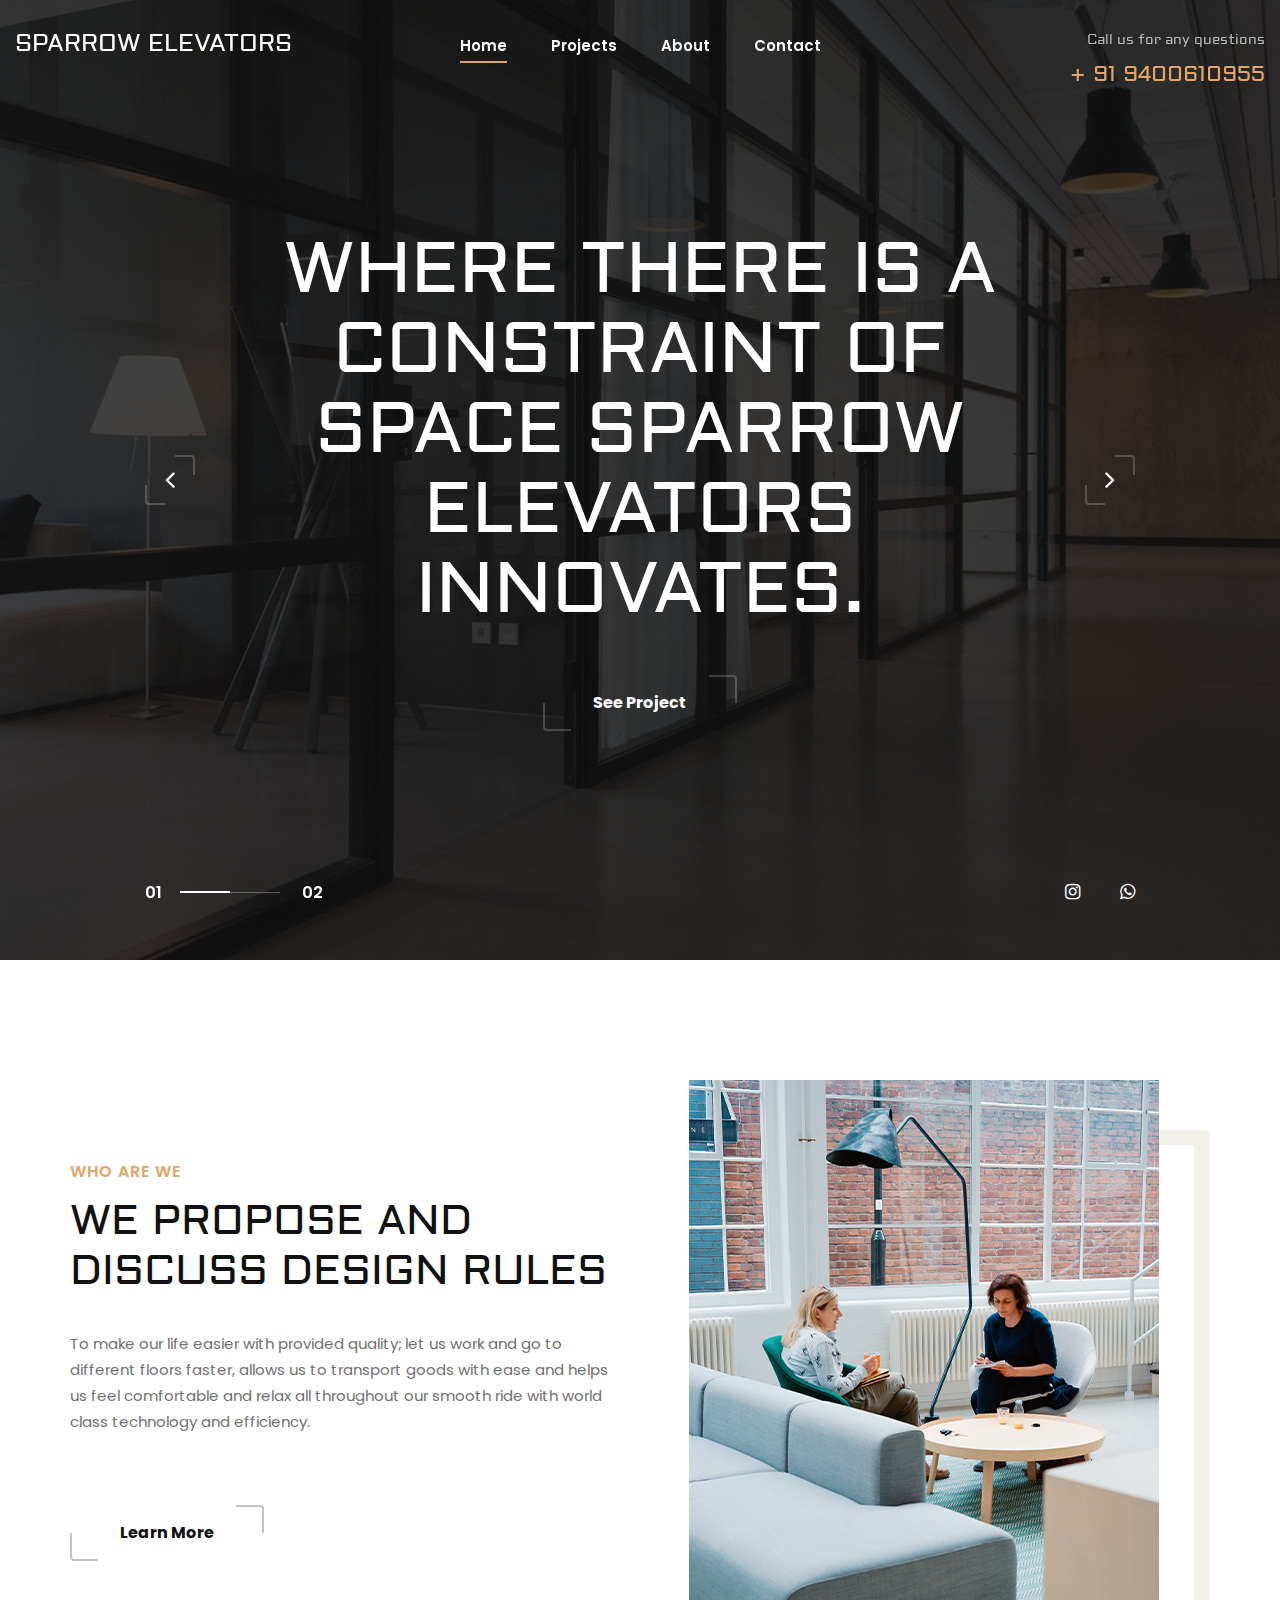
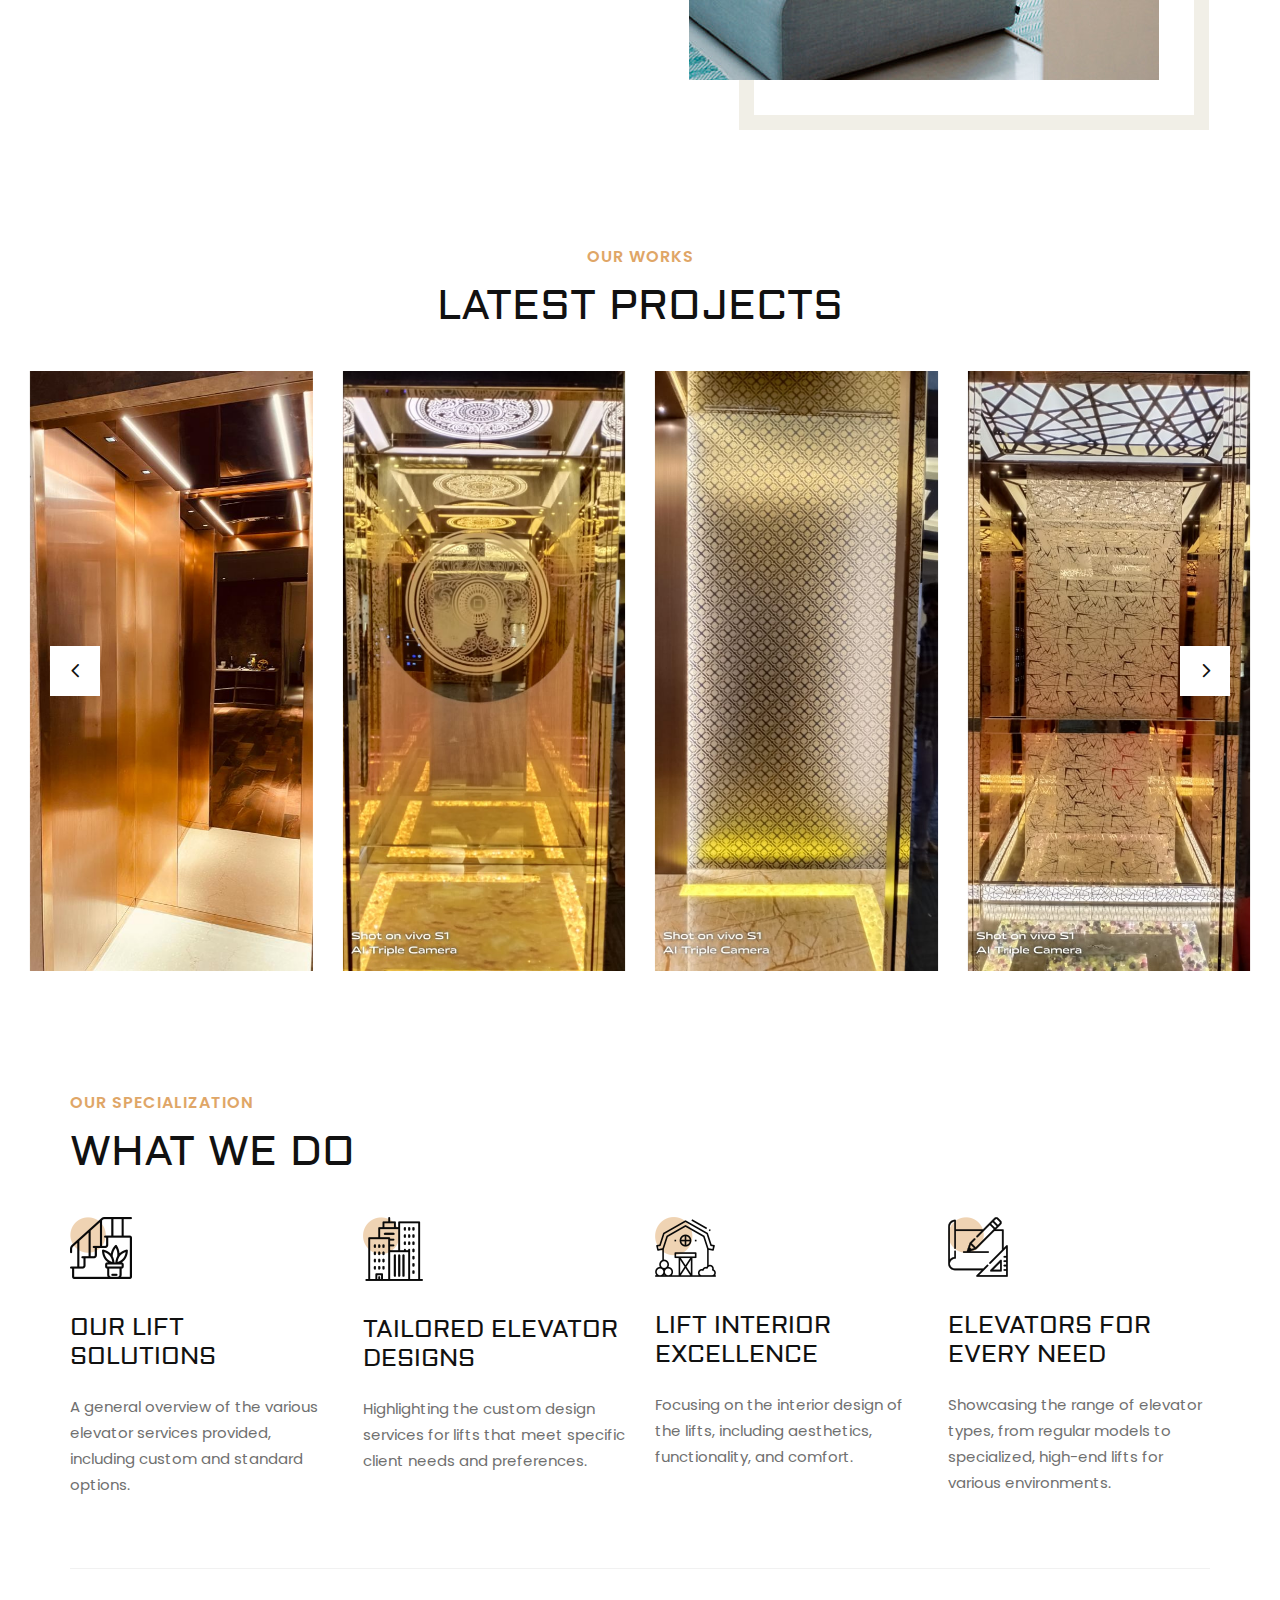
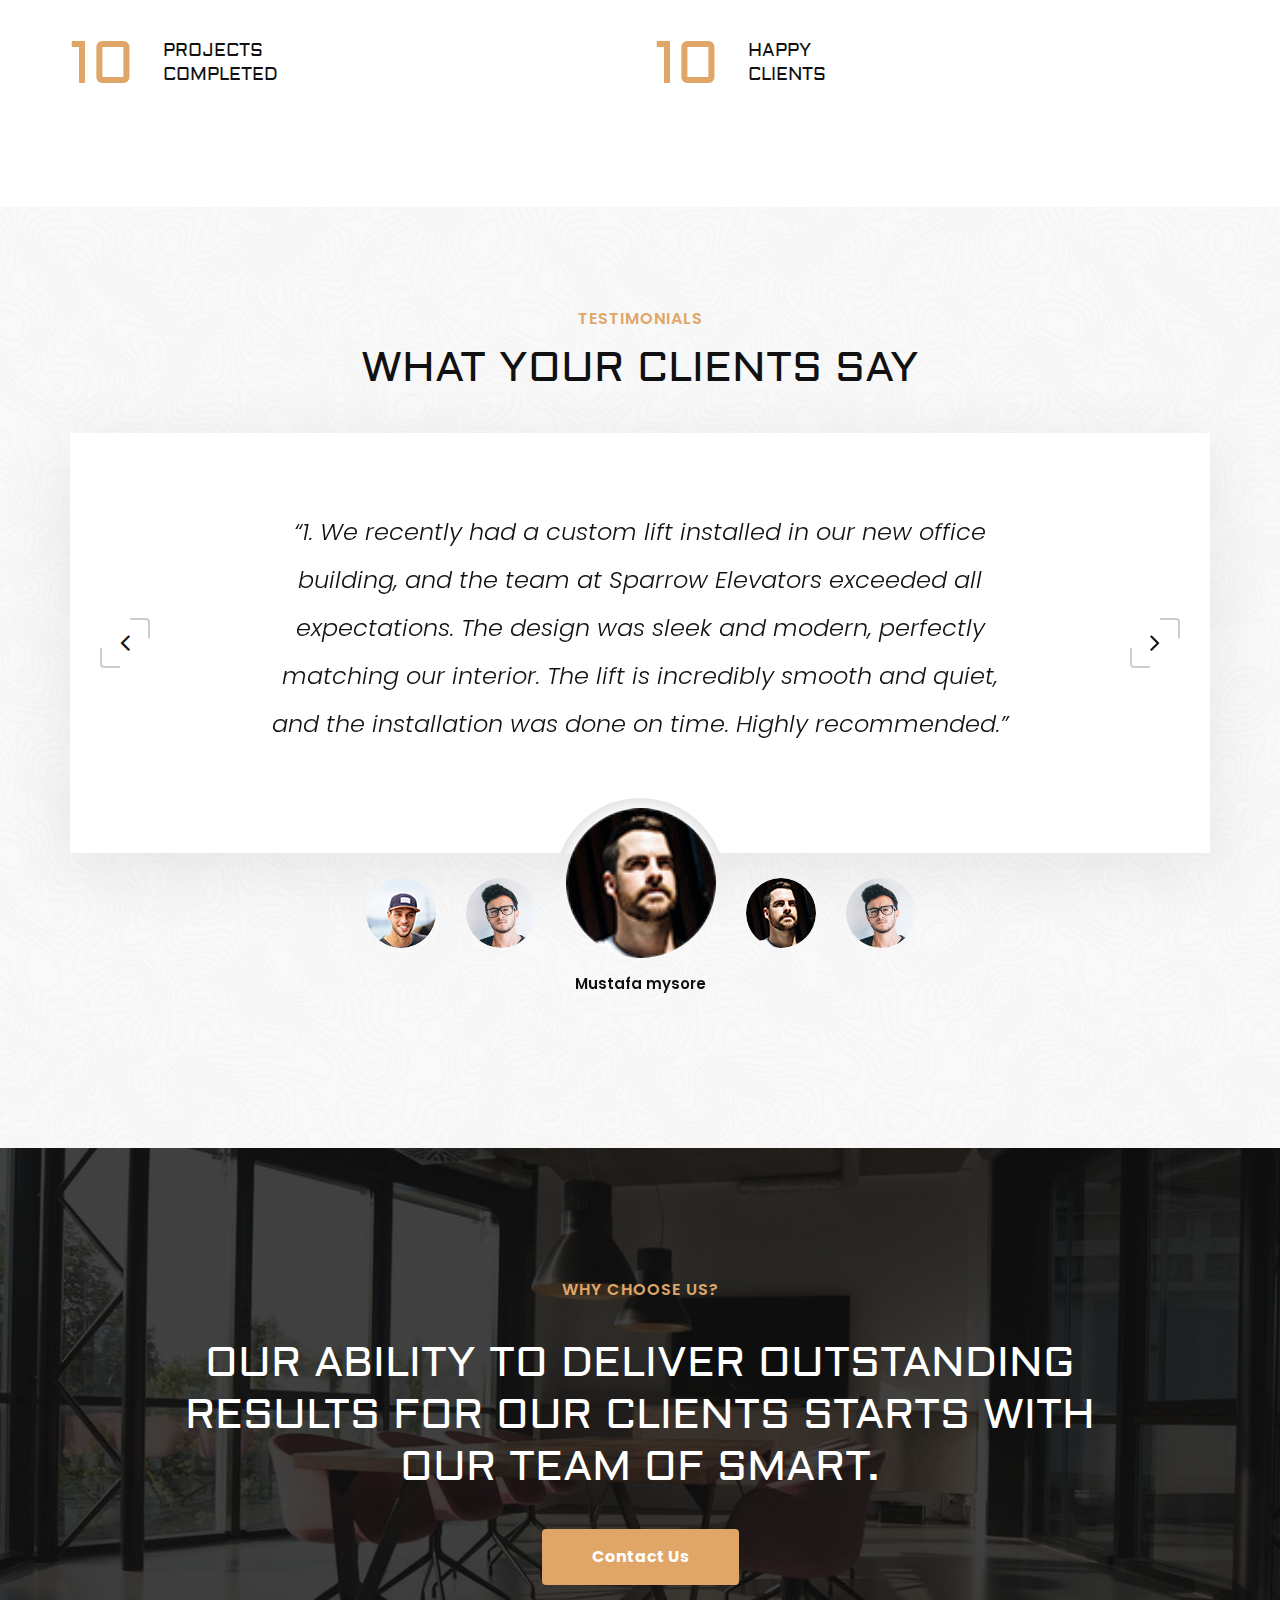
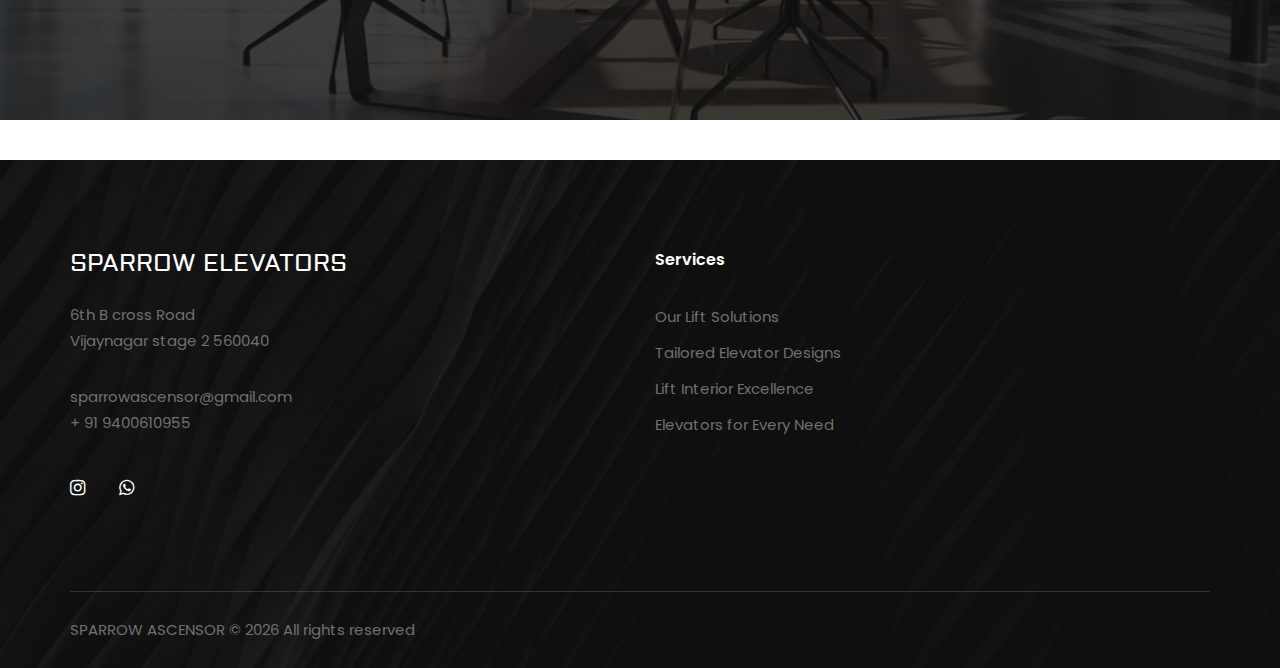
==== index.html @ 061b3847 "Final changes" ====
<!DOCTYPE html>
<html lang="zxx">

<head>
    <meta charset="UTF-8">
    <meta name="description" content="Interior Design">
    <meta name="keywords" content="Interior Design, Lift, customlifts, html">
    <meta name="viewport" content="width=device-width, initial-scale=1.0">
    <meta http-equiv="X-UA-Compatible" content="ie=edge">
    <title>SPARROW ELEVATORS</title>

    <!-- Google Font -->
    <link href="https://fonts.googleapis.com/css2?family=Poppins:wght@300;400;500;600;700;800;900&display=swap"
        rel="stylesheet">
    <link href="https://fonts.googleapis.com/css2?family=Aldrich&display=swap" rel="stylesheet">

    <!-- Css Styles -->
    <link rel="stylesheet" href="css/bootstrap.min.css" type="text/css">
    <link rel="stylesheet" href="css/font-awesome.min.css" type="text/css">
    <link rel="stylesheet" href="css/elegant-icons.css" type="text/css">
    <link rel="stylesheet" href="css/owl.carousel.min.css" type="text/css">
    <link rel="stylesheet" href="css/slicknav.min.css" type="text/css">
    <link rel="stylesheet" href="css/slick.css" type="text/css">
    <link rel="stylesheet" href="css/style.css" type="text/css">
</head>

<body>
    <!-- Page Preloder -->
    <div id="preloder">
        <div class="loader"></div>
    </div>

    <!-- Offcanvas Menu Begin -->
    <div class="offcanvas-menu-overlay"></div>
    <div class="offcanvas-menu-wrapper">
        <div class="offcanvas__logo">
            <a href="#"><img src="img/logo.png" alt=""></a>
        </div>
        <div id="mobile-menu-wrap"></div>
        <div class="offcanvas__widget">
            <span>Call us for any questions</span>
            <h4>+ 91 9400610955</h4>
        </div>
    </div>
    <!-- Offcanvas Menu End -->

    <!-- Header Section Begin -->
    <header class="header">
        <div class="container-fluid">
            <div class="row">
                <div class="col-lg-3">
                    <div class="header__logo">
                        <a href="./index.html">
                            <h4>SPARROW
                                ELEVATORS</h4>
                        </a>
                    </div>
                </div>
                <div class="col-lg-6">
                    <nav class="header__menu mobile-menu">
                        <ul>
                            <li class="active"><a href="./index.html">Home</a></li>
                            <li><a href="./projects.html">Projects</a></li>
                            <li><a href="./about.html">About</a></li>
                            <!-- <li><a href="#">Pages</a>
                                <ul class="dropdown">
                                    <li><a href="./Project-details.html">Project Details</a></li>
                                    <li><a href="./about.html">About</a></li>
                                    <li><a href="./services.html">Services</a></li>
                                    <li><a href="./blog-details.html">Blog Details</a></li>
                                </ul>
                            </li>
                            <li><a href="./blog.html">Blog</a></li> -->
                            <li><a href="./contact.html">Contact</a></li>
                        </ul>
                    </nav>
                </div>
                <div class="col-lg-3">
                    <div class="header__widget">
                        <span>Call us for any questions</span>
                        <h4>+ 91 9400610955</h4>
                    </div>
                </div>
            </div>
            <div class="canvas__open"><i class="fa fa-bars"></i></div>
        </div>
    </header>
    <!-- Header Section End -->

    <!-- Hero Section Begin -->
    <section class="hero">
        <div class="hero__slider owl-carousel">
            <div class="hero__items set-bg" data-setbg="img/hero/hero-1.jpg">
                <div class="hero__text">
                    <h2>Where there is a constraint of space sparrow elevators innovates.</h2>
                    <a href="./projects.html" class="primary-btn">See Project</a>
                    <!-- <a href="#" class="more_btn">Discover more</a> -->
                    <div class="hero__social">

                        <a href="https://www.instagram.com/sparrowelevators"><i class="fa fa-instagram"></i></a>
                        <a href="https://wa.me/9400610955"><i class="fa fa-whatsapp"></i></a>
                    </div>
                </div>
            </div>
            <div class="hero__items set-bg" data-setbg="img/hero/hero-1.jpg">
                <div class="hero__text">
                    <h2>Excellence is our benchmark, perfection is our goal.</h2>
                    <!-- <a href="#" class="primary-btn">See Project</a>
                    <a href="#" class="more_btn">Discover more</a> -->
                    <div class="hero__social">

                        <a href="https://www.instagram.com/sparrowelevators"><i class="fa fa-instagram"></i></a>
                        <a href="https://wa.me/9400610955"><i class="fa fa-whatsapp"></i></a>
                    </div>
                </div>
            </div>
        </div>
        <div class="slide-num" id="snh-1"></div>
        <div class="slider__progress"><span></span></div>
    </section>
    <!-- Hero Section End -->

    <!-- About Section Begin -->
    <section class="about spad">
        <div class="container">
            <div class="row">
                <div class="col-lg-6">
                    <div class="about__text">
                        <div class="section-title">
                            <span>who are we</span>
                            <h2>We propose and discuss design rules</h2>
                        </div>
                        <div class="about__para__text">
                            <p>To make our life easier with provided quality; let us work
                                and go to different floors faster, allows us to transport
                                goods with ease and helps us feel comfortable and relax
                                all throughout our smooth ride with world class
                                technology and efficiency.</p>
                            <!-- <p>Anisotropic elements that randomly sample. Quisque sit amet nisl ante. Fusce lacinia non
                                tellus id gravida. Cras neque dolor, volutpat et hendrerit et.</p> -->
                        </div>
                        <a href="./about.html" class="primary-btn normal-btn">Learn More</a>
                    </div>
                </div>
                <div class="col-lg-6">
                    <div class="about__pic">
                        <div class="about__pic__inner">
                            <img src="img/about-pic.jpg" alt="">
                        </div>
                    </div>
                </div>
            </div>
        </div>
    </section>
    <!-- About Section End -->

    <!-- Project Section Begin -->
    <section class="project">
        <div class="container-fluid">
            <div class="row">
                <div class="col-lg-12 text-center">
                    <div class="section-title">
                        <span>Our works</span>
                        <h2>Latest projects</h2>
                    </div>
                </div>
            </div>
            <div class="row">
                <div class="project__slider owl-carousel">
                    <div class="col-lg-3">
                        <div class="project__slider__item set-bg" data-setbg="img/project/project-1.jpeg">
                            <div class="project__slider__item__hover">
                                <span>interiors</span>
                                <h5>Lower River Street Astoria</h5>
                            </div>
                        </div>
                    </div>
                    <div class="col-lg-3">
                        <div class="project__slider__item set-bg" data-setbg="img/project/project-2.jpeg">
                            <div class="project__slider__item__hover">
                                <span>interiors</span>
                                <h5>Lower River Street Astoria</h5>
                            </div>
                        </div>
                    </div>
                    <div class="col-lg-3">
                        <div class="project__slider__item set-bg" data-setbg="img/project/project-3.jpeg">
                            <div class="project__slider__item__hover">
                                <span>interiors</span>
                                <h5>Lower River Street Astoria</h5>
                            </div>
                        </div>
                    </div>
                    <div class="col-lg-3">
                        <div class="project__slider__item set-bg" data-setbg="img/project/project-4.jpeg">
                            <div class="project__slider__item__hover">
                                <span>interiors</span>
                                <h5>Lower River Street Astoria</h5>
                            </div>
                        </div>
                    </div>
                    <div class="col-lg-3">
                        <div class="project__slider__item set-bg" data-setbg="img/project/project-5.jpeg">
                            <div class="project__slider__item__hover">
                                <span>interiors</span>
                                <h5>Lower River Street Astoria</h5>
                            </div>
                        </div>
                    </div>
                </div>
            </div>
        </div>
    </section>
    <!-- Project Section End -->

    <!-- Services Section Begin -->
    <section class="services spad">
        <div class="container">
            <div class="row">
                <div class="col-lg-12">
                    <div class="section-title">
                        <span>Our specialization</span>
                        <h2>What we do</h2>
                    </div>
                </div>
            </div>
            <div class="row">
                <div class="col-lg-3 col-md-6 col-sm-6">
                    <div class="services__item">
                        <img src="img/services/services-1.png" alt="">
                        <h4>Our Lift Solutions</h4>
                        <p>A general overview of the various elevator services provided, including custom and standard
                            options.</p>
                    </div>
                </div>
                <div class="col-lg-3 col-md-6 col-sm-6">
                    <div class="services__item">
                        <img src="img/services/services-2.png" alt="">
                        <h4>Tailored Elevator Designs</h4>
                        <p>Highlighting the custom design services for lifts that meet specific client needs and
                            preferences.</p>
                    </div>
                </div>
                <div class="col-lg-3 col-md-6 col-sm-6">
                    <div class="services__item">
                        <img src="img/services/services-3.png" alt="">
                        <h4>Lift Interior Excellence</h4>
                        <p>Focusing on the interior design of the lifts, including aesthetics, functionality, and
                            comfort.</p>
                    </div>
                </div>
                <div class="col-lg-3 col-md-6 col-sm-6">
                    <div class="services__item">
                        <img src="img/services/services-4.png" alt="">
                        <h4>Elevators for Every Need</h4>
                        <p>Showcasing the range of elevator types, from regular models to specialized, high-end lifts
                            for various environments.</p>
                    </div>
                </div>
            </div>
            <div class="counter__content">
                <div class="row">
                    <div class="col-lg-6 col-md-6 col-sm-6">
                        <div class="counter__item">
                            <div class="counter__item__number">
                                <h2 class="count">84</h2>
                            </div>
                            <div class="counter__item__text">
                                <h5>Projects<br /> Completed</h5>
                            </div>
                        </div>
                    </div>
                    <div class="col-lg-6 col-md-6 col-sm-6">
                        <div class="counter__item">
                            <div class="counter__item__number">
                                <h2 class="count">84</h2>
                            </div>
                            <div class="counter__item__text">
                                <h5>Happy<br /> Clients</h5>
                            </div>
                        </div>
                    </div>
                </div>
            </div>
        </div>
    </section>
    <!-- Services Section End -->

    <!-- Testimonial Section Begin -->
    <section class="testimonial spad set-bg" data-setbg="img/testimonial/testimonial-bg.jpg">
        <div class="container">
            <div class="row">
                <div class="col-lg-12 text-center">
                    <div class="section-title">
                        <span>Testimonials</span>
                        <h2>What your clients say</h2>
                    </div>
                </div>
            </div>
            <div class="row">
                <div class="col-lg-12">
                    <div class="testimonial__carousel">
                        <div class="testimonial__item">
                            <div class="row d-flex justify-content-center">
                                <div class="col-xl-9 col-lg-10">
                                    <p>“1. We recently had a custom lift installed in our new office building, and the
                                        team at Sparrow Elevators exceeded all expectations. The design was sleek and
                                        modern, perfectly matching our interior. The lift is incredibly smooth and
                                        quiet, and the installation was done on time. Highly recommended.”</p>
                                </div>
                            </div>
                        </div>
                        <div class="testimonial__item">
                            <div class="row d-flex justify-content-center">
                                <div class="col-xl-9 col-lg-10">
                                    <p>“2. They provided us with an outstanding lift system for our high-rise
                                        residential building. Not only is it efficient, but the interior design of the
                                        lift is luxurious, with high-quality finishes that really stand out. It’s a
                                        pleasure to use it every day!.”</p>
                                </div>
                            </div>
                        </div>
                        <div class="testimonial__item">
                            <div class="row d-flex justify-content-center">
                                <div class="col-xl-9 col-lg-10">
                                    <p>“3. Our office was in need of a reliable elevator that could handle high traffic
                                        without compromising on design. The lift they provided us is exactly what we
                                        were looking for—efficient, space-saving, and stylish. It fits seamlessly into
                                        our building’s modern aesthetic.”</p>
                                </div>
                            </div>
                        </div>
                        <div class="testimonial__item">
                            <div class="row d-flex justify-content-center">
                                <div class="col-xl-9 col-lg-10">
                                    <p>“4. The custom lift we installed in our boutique hotel has been a game changer.
                                        It adds a touch of elegance to the interior, and our guests love the smooth
                                        ride. The design team listened to our needs and delivered a product that
                                        complements the luxury experience we want to offer.”</p>
                                </div>
                            </div>
                        </div>
                        <div class="testimonial__item">
                            <div class="row d-flex justify-content-center">
                                <div class="col-lg-9">
                                    <p>“5. We needed an elevator solution for our aging building that would be both
                                        practical and stylish. The lift installed by [Company Name] has exceeded our
                                        expectations. It operates flawlessly and has added a fresh, modern touch to the
                                        building’s interior. Excellent work!.”</p>
                                </div>
                            </div>
                        </div>
                    </div>
                </div>
            </div>
            <div class="row d-flex justify-content-center">
                <div class="col-xl-6 col-lg-8 col-md-7 col-sm-10 ">
                    <div class="testimonial__client">
                        <div class="testimonial__client__item add">
                            <div class="testimonial__client__pic">
                                <img src="img/testimonial/ta-1.png" alt="">
                            </div>
                            <div class="testimonial__client__text">
                                <h5>Mustafa mysore</h5>
                            </div>
                        </div>
                        <div class="testimonial__client__item">
                            <div class="testimonial__client__pic">
                                <img src="img/testimonial/ta-1.png" alt="">
                            </div>
                            <div class="testimonial__client__text">
                                <h5>Vishwanathan nair thanisandra</h5>
                                <!-- <span>CEO Woolley</span> -->
                            </div>
                        </div>
                        <div class="testimonial__client__item">
                            <div class="testimonial__client__pic">
                                <img src="img/testimonial/ta-3.png" alt="">
                            </div>
                            <div class="testimonial__client__text">
                                <h5>Mr. Das sadahalli</h5>
                                <!-- <span>CEO Woolley</span> -->
                            </div>
                        </div>
                        <div class="testimonial__client__item">
                            <div class="testimonial__client__pic">
                                <img src="img/testimonial/ta-4.png" alt="">
                            </div>
                            <div class="testimonial__client__text">
                                <h5>Mr. Venugopal mahadevpura</h5>
                                <!-- <span>CEO Woolley</span> -->
                            </div>
                        </div>
                        <div class="testimonial__client__item">
                            <div class="testimonial__client__pic">
                                <img src="img/testimonial/ta-3.png" alt="">
                            </div>
                            <div class="testimonial__client__text">
                                <h5>Mr. Irfan frazer town</h5>
                                <!-- <span>CEO Woolley</span> -->
                            </div>
                        </div>
                    </div>
                </div>
            </div>
        </div>
    </section>
    <!-- Testimonial Section End -->

    <!-- Team Section Begin -->
    <!-- <section class="team spad">
        <div class="container">
            <div class="row">
                <div class="col-lg-9 col-md-8 col-sm-6">
                    <div class="section-title">
                        <span>Our Team</span>
                        <h2>Meet our team</h2>
                    </div>
                </div>
                <div class="col-lg-3 col-md-4 col-sm-6">
                    <div class="team__btn">
                        <a href="#" class="primary-btn normal-btn">View All</a>
                    </div>
                </div>
            </div>
            <div class="row">
                <div class="col-lg-4 col-md-6">
                    <div class="team__item set-bg" data-setbg="img/team/team-1.jpg">
                        <div class="team__text">
                            <div class="team__title">
                                <h5>Dolores Webster</h5>
                                <span>CEO & Founder</span>
                            </div>
                            <p>Vestibulum dapibus odio quam, sit amet hendrerit dui ultricies consectetur. Ut viverra
                                porta leo, non tincidunt mauris condimentum eget. Vivamus non turpis elit. Aenean
                                ultricies nisl sit amet.</p>
                            <div class="team__social">
                                <a href="#"><i class="fa fa-facebook"></i></a>
                                <a href="#"><i class="fa fa-twitter"></i></a>
                                <a href="#"><i class="fa fa-instagram"></i></a>
                            </div>
                        </div>
                    </div>
                </div>
                <div class="col-lg-4 col-md-6">
                    <div class="team__item set-bg" data-setbg="img/team/team-2.jpg">
                        <div class="team__text">
                            <div class="team__title">
                                <h5>Dana Vaughn</h5>
                                <span>Architect</span>
                            </div>
                            <p>Vestibulum dapibus odio quam, sit amet hendrerit dui ultricies consectetur. Ut viverra
                                porta leo, non tincidunt mauris condimentum eget. Vivamus non turpis elit. Aenean
                                ultricies nisl sit amet.</p>
                            <div class="team__social">
                                <a href="#"><i class="fa fa-facebook"></i></a>
                                <a href="#"><i class="fa fa-twitter"></i></a>
                                <a href="#"><i class="fa fa-instagram"></i></a>
                            </div>
                        </div>
                    </div>
                </div>
                <div class="col-lg-4 col-md-6">
                    <div class="team__item set-bg" data-setbg="img/team/team-3.jpg">
                        <div class="team__text">
                            <div class="team__title">
                                <h5>Jonathan Mcdaniel</h5>
                                <span>Architect</span>
                            </div>
                            <p>Vestibulum dapibus odio quam, sit amet hendrerit dui ultricies consectetur. Ut viverra
                                porta leo, non tincidunt mauris condimentum eget. Vivamus non turpis elit. Aenean
                                ultricies nisl sit amet.</p>
                            <div class="team__social">
                                <a href="#"><i class="fa fa-facebook"></i></a>
                                <a href="#"><i class="fa fa-twitter"></i></a>
                                <a href="#"><i class="fa fa-instagram"></i></a>
                            </div>
                        </div>
                    </div>
                </div>
            </div>
        </div>
    </section> -->
    <!-- Team Section End -->

    <!-- Call To Action Section Begin -->
    <section class="callto spad set-bg" data-setbg="img/call-bg.jpg" style="margin-bottom: 40px;">
        <div class="container">
            <div class="row d-flex justify-content-center">
                <div class="col-lg-10 text-center">
                    <div class="callto__text">
                        <span>Why choose us?</span>
                        <h2>Our Ability To Deliver Outstanding Results For Our Clients Starts With Our Team Of Smart.
                        </h2>
                        <a href="#" class="primary-btn">Contact Us</a>
                    </div>
                </div>
            </div>
        </div>
    </section>
    <!-- Call To Action Section End -->

    <!-- Footer Section Begin -->
    <footer class="footer set-bg" data-setbg="img/footer-bg.jpg">
        <div class="container">

            <div class="row">
                <div class="col-lg-6 col-md-6 col-sm-6">
                    <div class="footer__about">
                        <div class="footer__logo">
                            <h4>SPARROW
                                ELEVATORS</h4>
                        </div>
                        <p>6th B cross Road<br />Vijaynagar stage 2 560040</p>
                        <ul>
                            <li>sparrowascensor@gmail.com</li>
                            <li>+ 91 9400610955</li>
                        </ul>
                        <div class="footer__social">
                            <a href="https://www.instagram.com/sparrowelevators"><i class="fa fa-instagram"></i></a>
                            <a href="https://wa.me/9400610955"><i class="fa fa-whatsapp"></i></a>
                        </div>
                    </div>
                </div>
                <div class="col-lg-6 col-md-6 col-sm-6">
                    <div class="footer__widget">
                        <h6>Services</h6>
                        <ul>
                            <li><a>Our Lift Solutions</a></li>
                            <li><a>Tailored Elevator Designs</a></li>
                            <li><a>Lift Interior Excellence</a></li>
                            <li><a>Elevators for Every Need</a></li>
                        </ul>
                    </div>
                </div>
            </div>
            <div class="copyright">
                <div class="row">
                    <div class="col-lg-8 col-md-7">
                        <div class="copyright__text">
                            <p>SPARROW
                                ASCENSOR ©
                                <script>
                                    document.write(new Date().getFullYear());
                                </script> All rights reserved</a>
                            </p>
                        </div>
                    </div>
                    <!-- <div class="col-lg-4 col-md-5">
                        <div class="copyright__widget">
                            <a href="#">Terms of use</a>
                            <a href="#">Privacy Policy</a>
                        </div>
                    </div> -->
                </div>
            </div>
        </div>
    </footer>
    <!-- Footer Section End -->

    <!-- Js Plugins -->
    <script src="js/jquery-3.3.1.min.js"></script>
    <script src="js/bootstrap.min.js"></script>
    <script src="js/jquery.slicknav.js"></script>
    <script src="js/owl.carousel.min.js"></script>
    <script src="js/slick.min.js"></script>
    <script src="js/main.js"></script>
</body>

</html>
---- css/elegant-icons.css ----
@font-face {
	font-family: 'ElegantIcons';
	src:url('../fonts/ElegantIcons.eot');
	src:url('../fonts/ElegantIcons.eot?#iefix') format('embedded-opentype'),
		url('../fonts/ElegantIcons.woff') format('woff'),
		url('../fonts/ElegantIcons.ttf') format('truetype'),
		url('../fonts/ElegantIcons.svg#ElegantIcons') format('svg');
	font-weight: normal;
	font-style: normal;
}

/* Use the following CSS code if you want to use data attributes for inserting your icons */
[data-icon]:before {
	font-family: 'ElegantIcons';
	content: attr(data-icon);
	speak: none;
	font-weight: normal;
	font-variant: normal;
	text-transform: none;
	line-height: 1;
	-webkit-font-smoothing: antialiased;
	-moz-osx-font-smoothing: grayscale;
}

/* Use the following CSS code if you want to have a class per icon */
/*
Instead of a list of all class selectors,
you can use the generic selector below, but it's slower:
[class*="your-class-prefix"] {
*/
.arrow_up, .arrow_down, .arrow_left, .arrow_right, .arrow_left-up, .arrow_right-up, .arrow_right-down, .arrow_left-down, .arrow-up-down, .arrow_up-down_alt, .arrow_left-right_alt, .arrow_left-right, .arrow_expand_alt2, .arrow_expand_alt, .arrow_condense, .arrow_expand, .arrow_move, .arrow_carrot-up, .arrow_carrot-down, .arrow_carrot-left, .arrow_carrot-right, .arrow_carrot-2up, .arrow_carrot-2down, .arrow_carrot-2left, .arrow_carrot-2right, .arrow_carrot-up_alt2, .arrow_carrot-down_alt2, .arrow_carrot-left_alt2, .arrow_carrot-right_alt2, .arrow_carrot-2up_alt2, .arrow_carrot-2down_alt2, .arrow_carrot-2left_alt2, .arrow_carrot-2right_alt2, .arrow_triangle-up, .arrow_triangle-down, .arrow_triangle-left, .arrow_triangle-right, .arrow_triangle-up_alt2, .arrow_triangle-down_alt2, .arrow_triangle-left_alt2, .arrow_triangle-right_alt2, .arrow_back, .icon_minus-06, .icon_plus, .icon_close, .icon_check, .icon_minus_alt2, .icon_plus_alt2, .icon_close_alt2, .icon_check_alt2, .icon_zoom-out_alt, .icon_zoom-in_alt, .icon_search, .icon_box-empty, .icon_box-selected, .icon_minus-box, .icon_plus-box, .icon_box-checked, .icon_circle-empty, .icon_circle-slelected, .icon_stop_alt2, .icon_stop, .icon_pause_alt2, .icon_pause, .icon_menu, .icon_menu-square_alt2, .icon_menu-circle_alt2, .icon_ul, .icon_ol, .icon_adjust-horiz, .icon_adjust-vert, .icon_document_alt, .icon_documents_alt, .icon_pencil, .icon_pencil-edit_alt, .icon_pencil-edit, .icon_folder-alt, .icon_folder-open_alt, .icon_folder-add_alt, .icon_info_alt, .icon_error-oct_alt, .icon_error-circle_alt, .icon_error-triangle_alt, .icon_question_alt2, .icon_question, .icon_comment_alt, .icon_chat_alt, .icon_vol-mute_alt, .icon_volume-low_alt, .icon_volume-high_alt, .icon_quotations, .icon_quotations_alt2, .icon_clock_alt, .icon_lock_alt, .icon_lock-open_alt, .icon_key_alt, .icon_cloud_alt, .icon_cloud-upload_alt, .icon_cloud-download_alt, .icon_image, .icon_images, .icon_lightbulb_alt, .icon_gift_alt, .icon_house_alt, .icon_genius, .icon_mobile, .icon_tablet, .icon_laptop, .icon_desktop, .icon_camera_alt, .icon_mail_alt, .icon_cone_alt, .icon_ribbon_alt, .icon_bag_alt, .icon_creditcard, .icon_cart_alt, .icon_paperclip, .icon_tag_alt, .icon_tags_alt, .icon_trash_alt, .icon_cursor_alt, .icon_mic_alt, .icon_compass_alt, .icon_pin_alt, .icon_pushpin_alt, .icon_map_alt, .icon_drawer_alt, .icon_toolbox_alt, .icon_book_alt, .icon_calendar, .icon_film, .icon_table, .icon_contacts_alt, .icon_headphones, .icon_lifesaver, .icon_piechart, .icon_refresh, .icon_link_alt, .icon_link, .icon_loading, .icon_blocked, .icon_archive_alt, .icon_heart_alt, .icon_star_alt, .icon_star-half_alt, .icon_star, .icon_star-half, .icon_tools, .icon_tool, .icon_cog, .icon_cogs, .arrow_up_alt, .arrow_down_alt, .arrow_left_alt, .arrow_right_alt, .arrow_left-up_alt, .arrow_right-up_alt, .arrow_right-down_alt, .arrow_left-down_alt, .arrow_condense_alt, .arrow_expand_alt3, .arrow_carrot_up_alt, .arrow_carrot-down_alt, .arrow_carrot-left_alt, .arrow_carrot-right_alt, .arrow_carrot-2up_alt, .arrow_carrot-2dwnn_alt, .arrow_carrot-2left_alt, .arrow_carrot-2right_alt, .arrow_triangle-up_alt, .arrow_triangle-down_alt, .arrow_triangle-left_alt, .arrow_triangle-right_alt, .icon_minus_alt, .icon_plus_alt, .icon_close_alt, .icon_check_alt, .icon_zoom-out, .icon_zoom-in, .icon_stop_alt, .icon_menu-square_alt, .icon_menu-circle_alt, .icon_document, .icon_documents, .icon_pencil_alt, .icon_folder, .icon_folder-open, .icon_folder-add, .icon_folder_upload, .icon_folder_download, .icon_info, .icon_error-circle, .icon_error-oct, .icon_error-triangle, .icon_question_alt, .icon_comment, .icon_chat, .icon_vol-mute, .icon_volume-low, .icon_volume-high, .icon_quotations_alt, .icon_clock, .icon_lock, .icon_lock-open, .icon_key, .icon_cloud, .icon_cloud-upload, .icon_cloud-download, .icon_lightbulb, .icon_gift, .icon_house, .icon_camera, .icon_mail, .icon_cone, .icon_ribbon, .icon_bag, .icon_cart, .icon_tag, .icon_tags, .icon_trash, .icon_cursor, .icon_mic, .icon_compass, .icon_pin, .icon_pushpin, .icon_map, .icon_drawer, .icon_toolbox, .icon_book, .icon_contacts, .icon_archive, .icon_heart, .icon_profile, .icon_group, .icon_grid-2x2, .icon_grid-3x3, .icon_music, .icon_pause_alt, .icon_phone, .icon_upload, .icon_download, .social_facebook, .social_twitter, .social_pinterest, .social_googleplus, .social_tumblr, .social_tumbleupon, .social_wordpress, .social_instagram, .social_dribbble, .social_vimeo, .social_linkedin, .social_rss, .social_deviantart, .social_share, .social_myspace, .social_skype, .social_youtube, .social_picassa, .social_googledrive, .social_flickr, .social_blogger, .social_spotify, .social_delicious, .social_facebook_circle, .social_twitter_circle, .social_pinterest_circle, .social_googleplus_circle, .social_tumblr_circle, .social_stumbleupon_circle, .social_wordpress_circle, .social_instagram_circle, .social_dribbble_circle, .social_vimeo_circle, .social_linkedin_circle, .social_rss_circle, .social_deviantart_circle, .social_share_circle, .social_myspace_circle, .social_skype_circle, .social_youtube_circle, .social_picassa_circle, .social_googledrive_alt2, .social_flickr_circle, .social_blogger_circle, .social_spotify_circle, .social_delicious_circle, .social_facebook_square, .social_twitter_square, .social_pinterest_square, .social_googleplus_square, .social_tumblr_square, .social_stumbleupon_square, .social_wordpress_square, .social_instagram_square, .social_dribbble_square, .social_vimeo_square, .social_linkedin_square, .social_rss_square, .social_deviantart_square, .social_share_square, .social_myspace_square, .social_skype_square, .social_youtube_square, .social_picassa_square, .social_googledrive_square, .social_flickr_square, .social_blogger_square, .social_spotify_square, .social_delicious_square, .icon_printer, .icon_calulator, .icon_building, .icon_floppy, .icon_drive, .icon_search-2, .icon_id, .icon_id-2, .icon_puzzle, .icon_like, .icon_dislike, .icon_mug, .icon_currency, .icon_wallet, .icon_pens, .icon_easel, .icon_flowchart, .icon_datareport, .icon_briefcase, .icon_shield, .icon_percent, .icon_globe, .icon_globe-2, .icon_target, .icon_hourglass, .icon_balance, .icon_rook, .icon_printer-alt, .icon_calculator_alt, .icon_building_alt, .icon_floppy_alt, .icon_drive_alt, .icon_search_alt, .icon_id_alt, .icon_id-2_alt, .icon_puzzle_alt, .icon_like_alt, .icon_dislike_alt, .icon_mug_alt, .icon_currency_alt, .icon_wallet_alt, .icon_pens_alt, .icon_easel_alt, .icon_flowchart_alt, .icon_datareport_alt, .icon_briefcase_alt, .icon_shield_alt, .icon_percent_alt, .icon_globe_alt, .icon_clipboard {
	font-family: 'ElegantIcons';
	speak: none;
	font-style: normal;
	font-weight: normal;
	font-variant: normal;
	text-transform: none;
	line-height: 1;
	-webkit-font-smoothing: antialiased;
}
.arrow_up:before {
	content: "\21";
}
.arrow_down:before {
	content: "\22";
}
.arrow_left:before {
	content: "\23";
}
.arrow_right:before {
	content: "\24";
}
.arrow_left-up:before {
	content: "\25";
}
.arrow_right-up:before {
	content: "\26";
}
.arrow_right-down:before {
	content: "\27";
}
.arrow_left-down:before {
	content: "\28";
}
.arrow-up-down:before {
	content: "\29";
}
.arrow_up-down_alt:before {
	content: "\2a";
}
.arrow_left-right_alt:before {
	content: "\2b";
}
.arrow_left-right:before {
	content: "\2c";
}
.arrow_expand_alt2:before {
	content: "\2d";
}
.arrow_expand_alt:before {
	content: "\2e";
}
.arrow_condense:before {
	content: "\2f";
}
.arrow_expand:before {
	content: "\30";
}
.arrow_move:before {
	content: "\31";
}
.arrow_carrot-up:before {
	content: "\32";
}
.arrow_carrot-down:before {
	content: "\33";
}
.arrow_carrot-left:before {
	content: "\34";
}
.arrow_carrot-right:before {
	content: "\35";
}
.arrow_carrot-2up:before {
	content: "\36";
}
.arrow_carrot-2down:before {
	content: "\37";
}
.arrow_carrot-2left:before {
	content: "\38";
}
.arrow_carrot-2right:before {
	content: "\39";
}
.arrow_carrot-up_alt2:before {
	content: "\3a";
}
.arrow_carrot-down_alt2:before {
	content: "\3b";
}
.arrow_carrot-left_alt2:before {
	content: "\3c";
}
.arrow_carrot-right_alt2:before {
	content: "\3d";
}
.arrow_carrot-2up_alt2:before {
	content: "\3e";
}
.arrow_carrot-2down_alt2:before {
	content: "\3f";
}
.arrow_carrot-2left_alt2:before {
	content: "\40";
}
.arrow_carrot-2right_alt2:before {
	content: "\41";
}
.arrow_triangle-up:before {
	content: "\42";
}
.arrow_triangle-down:before {
	content: "\43";
}
.arrow_triangle-left:before {
	content: "\44";
}
.arrow_triangle-right:before {
	content: "\45";
}
.arrow_triangle-up_alt2:before {
	content: "\46";
}
.arrow_triangle-down_alt2:before {
	content: "\47";
}
.arrow_triangle-left_alt2:before {
	content: "\48";
}
.arrow_triangle-right_alt2:before {
	content: "\49";
}
.arrow_back:before {
	content: "\4a";
}
.icon_minus-06:before {
	content: "\4b";
}
.icon_plus:before {
	content: "\4c";
}
.icon_close:before {
	content: "\4d";
}
.icon_check:before {
	content: "\4e";
}
.icon_minus_alt2:before {
	content: "\4f";
}
.icon_plus_alt2:before {
	content: "\50";
}
.icon_close_alt2:before {
	content: "\51";
}
.icon_check_alt2:before {
	content: "\52";
}
.icon_zoom-out_alt:before {
	content: "\53";
}
.icon_zoom-in_alt:before {
	content: "\54";
}
.icon_search:before {
	content: "\55";
}
.icon_box-empty:before {
	content: "\56";
}
.icon_box-selected:before {
	content: "\57";
}
.icon_minus-box:before {
	content: "\58";
}
.icon_plus-box:before {
	content: "\59";
}
.icon_box-checked:before {
	content: "\5a";
}
.icon_circle-empty:before {
	content: "\5b";
}
.icon_circle-slelected:before {
	content: "\5c";
}
.icon_stop_alt2:before {
	content: "\5d";
}
.icon_stop:before {
	content: "\5e";
}
.icon_pause_alt2:before {
	content: "\5f";
}
.icon_pause:before {
	content: "\60";
}
.icon_menu:before {
	content: "\61";
}
.icon_menu-square_alt2:before {
	content: "\62";
}
.icon_menu-circle_alt2:before {
	content: "\63";
}
.icon_ul:before {
	content: "\64";
}
.icon_ol:before {
	content: "\65";
}
.icon_adjust-horiz:before {
	content: "\66";
}
.icon_adjust-vert:before {
	content: "\67";
}
.icon_document_alt:before {
	content: "\68";
}
.icon_documents_alt:before {
	content: "\69";
}
.icon_pencil:before {
	content: "\6a";
}
.icon_pencil-edit_alt:before {
	content: "\6b";
}
.icon_pencil-edit:before {
	content: "\6c";
}
.icon_folder-alt:before {
	content: "\6d";
}
.icon_folder-open_alt:before {
	content: "\6e";
}
.icon_folder-add_alt:before {
	content: "\6f";
}
.icon_info_alt:before {
	content: "\70";
}
.icon_error-oct_alt:before {
	content: "\71";
}
.icon_error-circle_alt:before {
	content: "\72";
}
.icon_error-triangle_alt:before {
	content: "\73";
}
.icon_question_alt2:before {
	content: "\74";
}
.icon_question:before {
	content: "\75";
}
.icon_comment_alt:before {
	content: "\76";
}
.icon_chat_alt:before {
	content: "\77";
}
.icon_vol-mute_alt:before {
	content: "\78";
}
.icon_volume-low_alt:before {
	content: "\79";
}
.icon_volume-high_alt:before {
	content: "\7a";
}
.icon_quotations:before {
	content: "\7b";
}
.icon_quotations_alt2:before {
	content: "\7c";
}
.icon_clock_alt:before {
	content: "\7d";
}
.icon_lock_alt:before {
	content: "\7e";
}
.icon_lock-open_alt:before {
	content: "\e000";
}
.icon_key_alt:before {
	content: "\e001";
}
.icon_cloud_alt:before {
	content: "\e002";
}
.icon_cloud-upload_alt:before {
	content: "\e003";
}
.icon_cloud-download_alt:before {
	content: "\e004";
}
.icon_image:before {
	content: "\e005";
}
.icon_images:before {
	content: "\e006";
}
.icon_lightbulb_alt:before {
	content: "\e007";
}
.icon_gift_alt:before {
	content: "\e008";
}
.icon_house_alt:before {
	content: "\e009";
}
.icon_genius:before {
	content: "\e00a";
}
.icon_mobile:before {
	content: "\e00b";
}
.icon_tablet:before {
	content: "\e00c";
}
.icon_laptop:before {
	content: "\e00d";
}
.icon_desktop:before {
	content: "\e00e";
}
.icon_camera_alt:before {
	content: "\e00f";
}
.icon_mail_alt:before {
	content: "\e010";
}
.icon_cone_alt:before {
	content: "\e011";
}
.icon_ribbon_alt:before {
	content: "\e012";
}
.icon_bag_alt:before {
	content: "\e013";
}
.icon_creditcard:before {
	content: "\e014";
}
.icon_cart_alt:before {
	content: "\e015";
}
.icon_paperclip:before {
	content: "\e016";
}
.icon_tag_alt:before {
	content: "\e017";
}
.icon_tags_alt:before {
	content: "\e018";
}
.icon_trash_alt:before {
	content: "\e019";
}
.icon_cursor_alt:before {
	content: "\e01a";
}
.icon_mic_alt:before {
	content: "\e01b";
}
.icon_compass_alt:before {
	content: "\e01c";
}
.icon_pin_alt:before {
	content: "\e01d";
}
.icon_pushpin_alt:before {
	content: "\e01e";
}
.icon_map_alt:before {
	content: "\e01f";
}
.icon_drawer_alt:before {
	content: "\e020";
}
.icon_toolbox_alt:before {
	content: "\e021";
}
.icon_book_alt:before {
	content: "\e022";
}
.icon_calendar:before {
	content: "\e023";
}
.icon_film:before {
	content: "\e024";
}
.icon_table:before {
	content: "\e025";
}
.icon_contacts_alt:before {
	content: "\e026";
}
.icon_headphones:before {
	content: "\e027";
}
.icon_lifesaver:before {
	content: "\e028";
}
.icon_piechart:before {
	content: "\e029";
}
.icon_refresh:before {
	content: "\e02a";
}
.icon_link_alt:before {
	content: "\e02b";
}
.icon_link:before {
	content: "\e02c";
}
.icon_loading:before {
	content: "\e02d";
}
.icon_blocked:before {
	content: "\e02e";
}
.icon_archive_alt:before {
	content: "\e02f";
}
.icon_heart_alt:before {
	content: "\e030";
}
.icon_star_alt:before {
	content: "\e031";
}
.icon_star-half_alt:before {
	content: "\e032";
}
.icon_star:before {
	content: "\e033";
}
.icon_star-half:before {
	content: "\e034";
}
.icon_tools:before {
	content: "\e035";
}
.icon_tool:before {
	content: "\e036";
}
.icon_cog:before {
	content: "\e037";
}
.icon_cogs:before {
	content: "\e038";
}
.arrow_up_alt:before {
	content: "\e039";
}
.arrow_down_alt:before {
	content: "\e03a";
}
.arrow_left_alt:before {
	content: "\e03b";
}
.arrow_right_alt:before {
	content: "\e03c";
}
.arrow_left-up_alt:before {
	content: "\e03d";
}
.arrow_right-up_alt:before {
	content: "\e03e";
}
.arrow_right-down_alt:before {
	content: "\e03f";
}
.arrow_left-down_alt:before {
	content: "\e040";
}
.arrow_condense_alt:before {
	content: "\e041";
}
.arrow_expand_alt3:before {
	content: "\e042";
}
.arrow_carrot_up_alt:before {
	content: "\e043";
}
.arrow_carrot-down_alt:before {
	content: "\e044";
}
.arrow_carrot-left_alt:before {
	content: "\e045";
}
.arrow_carrot-right_alt:before {
	content: "\e046";
}
.arrow_carrot-2up_alt:before {
	content: "\e047";
}
.arrow_carrot-2dwnn_alt:before {
	content: "\e048";
}
.arrow_carrot-2left_alt:before {
	content: "\e049";
}
.arrow_carrot-2right_alt:before {
	content: "\e04a";
}
.arrow_triangle-up_alt:before {
	content: "\e04b";
}
.arrow_triangle-down_alt:before {
	content: "\e04c";
}
.arrow_triangle-left_alt:before {
	content: "\e04d";
}
.arrow_triangle-right_alt:before {
	content: "\e04e";
}
.icon_minus_alt:before {
	content: "\e04f";
}
.icon_plus_alt:before {
	content: "\e050";
}
.icon_close_alt:before {
	content: "\e051";
}
.icon_check_alt:before {
	content: "\e052";
}
.icon_zoom-out:before {
	content: "\e053";
}
.icon_zoom-in:before {
	content: "\e054";
}
.icon_stop_alt:before {
	content: "\e055";
}
.icon_menu-square_alt:before {
	content: "\e056";
}
.icon_menu-circle_alt:before {
	content: "\e057";
}
.icon_document:before {
	content: "\e058";
}
.icon_documents:before {
	content: "\e059";
}
.icon_pencil_alt:before {
	content: "\e05a";
}
.icon_folder:before {
	content: "\e05b";
}
.icon_folder-open:before {
	content: "\e05c";
}
.icon_folder-add:before {
	content: "\e05d";
}
.icon_folder_upload:before {
	content: "\e05e";
}
.icon_folder_download:before {
	content: "\e05f";
}
.icon_info:before {
	content: "\e060";
}
.icon_error-circle:before {
	content: "\e061";
}
.icon_error-oct:before {
	content: "\e062";
}
.icon_error-triangle:before {
	content: "\e063";
}
.icon_question_alt:before {
	content: "\e064";
}
.icon_comment:before {
	content: "\e065";
}
.icon_chat:before {
	content: "\e066";
}
.icon_vol-mute:before {
	content: "\e067";
}
.icon_volume-low:before {
	content: "\e068";
}
.icon_volume-high:before {
	content: "\e069";
}
.icon_quotations_alt:before {
	content: "\e06a";
}
.icon_clock:before {
	content: "\e06b";
}
.icon_lock:before {
	content: "\e06c";
}
.icon_lock-open:before {
	content: "\e06d";
}
.icon_key:before {
	content: "\e06e";
}
.icon_cloud:before {
	content: "\e06f";
}
.icon_cloud-upload:before {
	content: "\e070";
}
.icon_cloud-download:before {
	content: "\e071";
}
.icon_lightbulb:before {
	content: "\e072";
}
.icon_gift:before {
	content: "\e073";
}
.icon_house:before {
	content: "\e074";
}
.icon_camera:before {
	content: "\e075";
}
.icon_mail:before {
	content: "\e076";
}
.icon_cone:before {
	content: "\e077";
}
.icon_ribbon:before {
	content: "\e078";
}
.icon_bag:before {
	content: "\e079";
}
.icon_cart:before {
	content: "\e07a";
}
.icon_tag:before {
	content: "\e07b";
}
.icon_tags:before {
	content: "\e07c";
}
.icon_trash:before {
	content: "\e07d";
}
.icon_cursor:before {
	content: "\e07e";
}
.icon_mic:before {
	content: "\e07f";
}
.icon_compass:before {
	content: "\e080";
}
.icon_pin:before {
	content: "\e081";
}
.icon_pushpin:before {
	content: "\e082";
}
.icon_map:before {
	content: "\e083";
}
.icon_drawer:before {
	content: "\e084";
}
.icon_toolbox:before {
	content: "\e085";
}
.icon_book:before {
	content: "\e086";
}
.icon_contacts:before {
	content: "\e087";
}
.icon_archive:before {
	content: "\e088";
}
.icon_heart:before {
	content: "\e089";
}
.icon_profile:before {
	content: "\e08a";
}
.icon_group:before {
	content: "\e08b";
}
.icon_grid-2x2:before {
	content: "\e08c";
}
.icon_grid-3x3:before {
	content: "\e08d";
}
.icon_music:before {
	content: "\e08e";
}
.icon_pause_alt:before {
	content: "\e08f";
}
.icon_phone:before {
	content: "\e090";
}
.icon_upload:before {
	content: "\e091";
}
.icon_download:before {
	content: "\e092";
}
.social_facebook:before {
	content: "\e093";
}
.social_twitter:before {
	content: "\e094";
}
.social_pinterest:before {
	content: "\e095";
}
.social_googleplus:before {
	content: "\e096";
}
.social_tumblr:before {
	content: "\e097";
}
.social_tumbleupon:before {
	content: "\e098";
}
.social_wordpress:before {
	content: "\e099";
}
.social_instagram:before {
	content: "\e09a";
}
.social_dribbble:before {
	content: "\e09b";
}
.social_vimeo:before {
	content: "\e09c";
}
.social_linkedin:before {
	content: "\e09d";
}
.social_rss:before {
	content: "\e09e";
}
.social_deviantart:before {
	content: "\e09f";
}
.social_share:before {
	content: "\e0a0";
}
.social_myspace:before {
	content: "\e0a1";
}
.social_skype:before {
	content: "\e0a2";
}
.social_youtube:before {
	content: "\e0a3";
}
.social_picassa:before {
	content: "\e0a4";
}
.social_googledrive:before {
	content: "\e0a5";
}
.social_flickr:before {
	content: "\e0a6";
}
.social_blogger:before {
	content: "\e0a7";
}
.social_spotify:before {
	content: "\e0a8";
}
.social_delicious:before {
	content: "\e0a9";
}
.social_facebook_circle:before {
	content: "\e0aa";
}
.social_twitter_circle:before {
	content: "\e0ab";
}
.social_pinterest_circle:before {
	content: "\e0ac";
}
.social_googleplus_circle:before {
	content: "\e0ad";
}
.social_tumblr_circle:before {
	content: "\e0ae";
}
.social_stumbleupon_circle:before {
	content: "\e0af";
}
.social_wordpress_circle:before {
	content: "\e0b0";
}
.social_instagram_circle:before {
	content: "\e0b1";
}
.social_dribbble_circle:before {
	content: "\e0b2";
}
.social_vimeo_circle:before {
	content: "\e0b3";
}
.social_linkedin_circle:before {
	content: "\e0b4";
}
.social_rss_circle:before {
	content: "\e0b5";
}
.social_deviantart_circle:before {
	content: "\e0b6";
}
.social_share_circle:before {
	content: "\e0b7";
}
.social_myspace_circle:before {
	content: "\e0b8";
}
.social_skype_circle:before {
	content: "\e0b9";
}
.social_youtube_circle:before {
	content: "\e0ba";
}
.social_picassa_circle:before {
	content: "\e0bb";
}
.social_googledrive_alt2:before {
	content: "\e0bc";
}
.social_flickr_circle:before {
	content: "\e0bd";
}
.social_blogger_circle:before {
	content: "\e0be";
}
.social_spotify_circle:before {
	content: "\e0bf";
}
.social_delicious_circle:before {
	content: "\e0c0";
}
.social_facebook_square:before {
	content: "\e0c1";
}
.social_twitter_square:before {
	content: "\e0c2";
}
.social_pinterest_square:before {
	content: "\e0c3";
}
.social_googleplus_square:before {
	content: "\e0c4";
}
.social_tumblr_square:before {
	content: "\e0c5";
}
.social_stumbleupon_square:before {
	content: "\e0c6";
}
.social_wordpress_square:before {
	content: "\e0c7";
}
.social_instagram_square:before {
	content: "\e0c8";
}
.social_dribbble_square:before {
	content: "\e0c9";
}
.social_vimeo_square:before {
	content: "\e0ca";
}
.social_linkedin_square:before {
	content: "\e0cb";
}
.social_rss_square:before {
	content: "\e0cc";
}
.social_deviantart_square:before {
	content: "\e0cd";
}
.social_share_square:before {
	content: "\e0ce";
}
.social_myspace_square:before {
	content: "\e0cf";
}
.social_skype_square:before {
	content: "\e0d0";
}
.social_youtube_square:before {
	content: "\e0d1";
}
.social_picassa_square:before {
	content: "\e0d2";
}
.social_googledrive_square:before {
	content: "\e0d3";
}
.social_flickr_square:before {
	content: "\e0d4";
}
.social_blogger_square:before {
	content: "\e0d5";
}
.social_spotify_square:before {
	content: "\e0d6";
}
.social_delicious_square:before {
	content: "\e0d7";
}
.icon_printer:before {
	content: "\e103";
}
.icon_calulator:before {
	content: "\e0ee";
}
.icon_building:before {
	content: "\e0ef";
}
.icon_floppy:before {
	content: "\e0e8";
}
.icon_drive:before {
	content: "\e0ea";
}
.icon_search-2:before {
	content: "\e101";
}
.icon_id:before {
	content: "\e107";
}
.icon_id-2:before {
	content: "\e108";
}
.icon_puzzle:before {
	content: "\e102";
}
.icon_like:before {
	content: "\e106";
}
.icon_dislike:before {
	content: "\e0eb";
}
.icon_mug:before {
	content: "\e105";
}
.icon_currency:before {
	content: "\e0ed";
}
.icon_wallet:before {
	content: "\e100";
}
.icon_pens:before {
	content: "\e104";
}
.icon_easel:before {
	content: "\e0e9";
}
.icon_flowchart:before {
	content: "\e109";
}
.icon_datareport:before {
	content: "\e0ec";
}
.icon_briefcase:before {
	content: "\e0fe";
}
.icon_shield:before {
	content: "\e0f6";
}
.icon_percent:before {
	content: "\e0fb";
}
.icon_globe:before {
	content: "\e0e2";
}
.icon_globe-2:before {
	content: "\e0e3";
}
.icon_target:before {
	content: "\e0f5";
}
.icon_hourglass:before {
	content: "\e0e1";
}
.icon_balance:before {
	content: "\e0ff";
}
.icon_rook:before {
	content: "\e0f8";
}
.icon_printer-alt:before {
	content: "\e0fa";
}
.icon_calculator_alt:before {
	content: "\e0e7";
}
.icon_building_alt:before {
	content: "\e0fd";
}
.icon_floppy_alt:before {
	content: "\e0e4";
}
.icon_drive_alt:before {
	content: "\e0e5";
}
.icon_search_alt:before {
	content: "\e0f7";
}
.icon_id_alt:before {
	content: "\e0e0";
}
.icon_id-2_alt:before {
	content: "\e0fc";
}
.icon_puzzle_alt:before {
	content: "\e0f9";
}
.icon_like_alt:before {
	content: "\e0dd";
}
.icon_dislike_alt:before {
	content: "\e0f1";
}
.icon_mug_alt:before {
	content: "\e0dc";
}
.icon_currency_alt:before {
	content: "\e0f3";
}
.icon_wallet_alt:before {
	content: "\e0d8";
}
.icon_pens_alt:before {
	content: "\e0db";
}
.icon_easel_alt:before {
	content: "\e0f0";
}
.icon_flowchart_alt:before {
	content: "\e0df";
}
.icon_datareport_alt:before {
	content: "\e0f2";
}
.icon_briefcase_alt:before {
	content: "\e0f4";
}
.icon_shield_alt:before {
	content: "\e0d9";
}
.icon_percent_alt:before {
	content: "\e0da";
}
.icon_globe_alt:before {
	content: "\e0de";
}
.icon_clipboard:before {
	content: "\e0e6";
}


	.glyph {
		float: left;
		text-align: center;
		padding: .75em;
		margin: .4em 1.5em .75em 0;
		width: 6em;
text-shadow: none;
	}
        .glyph_big {
        font-size: 128px;
        color: #59c5dc;
        float: left;
        margin-right: 20px;
        }

        .glyph div { padding-bottom: 10px;}

	.glyph input {
		font-family: consolas, monospace;
		font-size: 12px;
		width: 100%;
		text-align: center;
		border: 0;
		box-shadow: 0 0 0 1px #ccc;
		padding: .2em;
                -moz-border-radius: 5px;
                -webkit-border-radius: 5px;
	}
	.centered {
		margin-left: auto;
		margin-right: auto;
	}
	.glyph .fs1 {
		font-size: 2em;
	}
---- css/style.css ----
/******************************************************************
  Theme Name: Staging
  Description: Staging bootstrap tamplate
  Author: Colorib
  Author URI: https://www.colorib.com//
  Version: 1.0
  Created: Colorib
******************************************************************/

/*------------------------------------------------------------------
[Table of contents]

1.  Template default CSS
	1.1	Variables
	1.2	Mixins
	1.3	Flexbox
	1.4	Reset
2.  Helper Css
3.  Header Section
4.  Hero Section
5.  Banner Section
6.  Product Section
7.  Intagram Section
8.  Latest Section
9.  Contact
10.  Footer Style
-------------------------------------------------------------------*/

/*----------------------------------------*/

/* Template default CSS
/*----------------------------------------*/

html,
body {
	height: 100%;
	font-family: "Poppins", sans-serif;
	-webkit-font-smoothing: antialiased;
}

h1,
h2,
h3,
h4,
h5,
h6 {
	margin: 0;
	color: #111111;
	font-weight: 400;
	font-family: "Aldrich", sans-serif;
}

h1 {
	font-size: 70px;
}

h2 {
	font-size: 36px;
}

h3 {
	font-size: 30px;
}

h4 {
	font-size: 24px;
}

h5 {
	font-size: 18px;
}

h6 {
	font-size: 16px;
}

p {
	font-size: 15px;
	font-family: "Poppins", sans-serif;
	color: #707070;
	font-weight: 400;
	line-height: 26px;
	margin: 0 0 15px 0;
}

img {
	max-width: 100%;
}

input:focus,
select:focus,
button:focus,
textarea:focus {
	outline: none;
}

a:hover,
a:focus {
	text-decoration: none;
	outline: none;
	color: #ffffff;
}

ul,
ol {
	padding: 0;
	margin: 0;
}

/*---------------------
  Helper CSS
-----------------------*/

.section-title {
	margin-bottom: 40px;
}

.section-title span {
	color: #dfa667;
	font-size: 16px;
	font-weight: 600;
	text-transform: uppercase;
	letter-spacing: 1px;
	display: block;
	margin-bottom: 12px;
}

.section-title h2 {
	font-size: 42px;
	color: #111111;
	line-height: 50px;
	text-transform: uppercase;
}

.set-bg {
	background-repeat: no-repeat;
	background-size: cover;
	background-position: top center;
}

.spad {
	padding-top: 100px;
	padding-bottom: 100px;
}

.text-white h1,
.text-white h2,
.text-white h3,
.text-white h4,
.text-white h5,
.text-white h6,
.text-white p,
.text-white span,
.text-white li,
.text-white a {
	color: #fff;
}

/* buttons */

.primary-btn {
	display: inline-block;
	font-size: 16px;
	font-weight: 700;
	padding: 16px 50px;
	color: #ffffff;
	position: relative;
}

.primary-btn.normal-btn {
	color: #111111;
}

.primary-btn.normal-btn:before {
	border-color: #c4c4c4;
}

.primary-btn.normal-btn:after {
	border-color: #c4c4c4;
}

.primary-btn:before {
	position: absolute;
	left: 0;
	bottom: 0;
	height: 28px;
	width: 28px;
	border-left: 2px solid rgba(255, 255, 255, 0.2);
	border-bottom: 2px solid rgba(255, 255, 255, 0.2);
	content: "";
	border-radius: 0 0 0 4px;
	-webkit-transition: all, 0.5s;
	-o-transition: all, 0.5s;
	transition: all, 0.5s;
}

.primary-btn:after {
	position: absolute;
	right: 0;
	top: 0;
	height: 28px;
	width: 28px;
	border-right: 2px solid rgba(255, 255, 255, 0.2);
	border-top: 2px solid rgba(255, 255, 255, 0.2);
	content: "";
	border-radius: 0 4px 0 0;
	-webkit-transition: all, 0.5s;
	-o-transition: all, 0.5s;
	transition: all, 0.5s;
}

.primary-btn:hover:before {
	height: 100%;
	width: 100%;
	border-radius: 4px;
}

.primary-btn:hover:after {
	height: 100%;
	width: 100%;
	border-radius: 4px;
}

.site-btn {
	font-size: 16px;
	color: #ffffff;
	background: #dfa667;
	font-weight: 600;
	border: none;
	display: inline-block;
	padding: 14px 36px;
}

/* Preloder */

#preloder {
	position: fixed;
	width: 100%;
	height: 100%;
	top: 0;
	left: 0;
	z-index: 999999;
	background: #000;
}

.loader {
	width: 40px;
	height: 40px;
	position: absolute;
	top: 50%;
	left: 50%;
	margin-top: -13px;
	margin-left: -13px;
	border-radius: 60px;
	animation: loader 0.8s linear infinite;
	-webkit-animation: loader 0.8s linear infinite;
}

@keyframes loader {
	0% {
		-webkit-transform: rotate(0deg);
		transform: rotate(0deg);
		border: 4px solid #f44336;
		border-left-color: transparent;
	}

	50% {
		-webkit-transform: rotate(180deg);
		transform: rotate(180deg);
		border: 4px solid #673ab7;
		border-left-color: transparent;
	}

	100% {
		-webkit-transform: rotate(360deg);
		transform: rotate(360deg);
		border: 4px solid #f44336;
		border-left-color: transparent;
	}
}

@-webkit-keyframes loader {
	0% {
		-webkit-transform: rotate(0deg);
		border: 4px solid #f44336;
		border-left-color: transparent;
	}

	50% {
		-webkit-transform: rotate(180deg);
		border: 4px solid #673ab7;
		border-left-color: transparent;
	}

	100% {
		-webkit-transform: rotate(360deg);
		border: 4px solid #f44336;
		border-left-color: transparent;
	}
}

/*---------------------
  Header
-----------------------*/

.header {
	position: absolute;
	width: 100%;
	top: 0;
	left: 0;
	z-index: 9;
	padding: 30px 0 0;
}

.header.header-normal {
	position: relative;
	padding: 30px 0 30px;
}

.header__logo a {
	display: inline-block;
}

.header__logo h4 {
	color: #fff;
}

.header__menu {
	text-align: center;
}

.header__menu ul li {
	list-style: none;
	display: inline-block;
	position: relative;
	margin-right: 40px;
}

.header__menu ul li.active a:after {
	-webkit-transform: scale(1);
	-ms-transform: scale(1);
	transform: scale(1);
}

.header__menu ul li:hover a:after {
	-webkit-transform: scale(1);
	-ms-transform: scale(1);
	transform: scale(1);
}

.header__menu ul li:hover .dropdown {
	top: 32px;
	opacity: 1;
	visibility: visible;
}

.header__menu ul li:last-child {
	margin-right: 0;
}

.header__menu ul li .dropdown {
	position: absolute;
	left: 0;
	top: 62px;
	width: 140px;
	background: #ffffff;
	text-align: left;
	padding: 5px 0;
	z-index: 9;
	opacity: 0;
	visibility: hidden;
	-webkit-transition: all, 0.3s;
	-o-transition: all, 0.3s;
	transition: all, 0.3s;
}

.header__menu ul li .dropdown li {
	display: block;
	margin-right: 0;
}

.header__menu ul li .dropdown li a {
	font-size: 14px;
	color: #111111;
	font-weight: 400;
	padding: 5px 20px;
	text-transform: capitalize;
}

.header__menu ul li .dropdown li a:after {
	display: none;
}

.header__menu ul li a {
	font-size: 15px;
	color: #ffffff;
	display: block;
	font-weight: 600;
	padding: 5px 0;
	position: relative;
}

.header__menu ul li a:after {
	position: absolute;
	left: 0;
	bottom: 0;
	height: 2px;
	width: 100%;
	background: #dfa667;
	content: "";
	-webkit-transition: all, 0.4s;
	-o-transition: all, 0.4s;
	transition: all, 0.4s;
	-webkit-transform: scale(0);
	-ms-transform: scale(0);
	transform: scale(0);
}

.header__widget {
	text-align: right;
}

.header__widget span {
	font-size: 14px;
	font-family: "Aldrich", sans-serif;
	color: #b7b7b7;
	display: block;
	margin-bottom: 10px;
}

.header__widget h4 {
	font-size: 22px;
	color: #dfa667;
}

.offcanvas-menu-wrapper {
	display: none;
}

.canvas__open {
	display: none;
}

/*---------------------
  Hero
-----------------------*/

.hero {
	position: relative;
}

.hero__items {
	height: 960px;
	padding: 0 40px;
	display: -webkit-box;
	display: -ms-flexbox;
	display: flex;
	-webkit-box-align: center;
	-ms-flex-align: center;
	align-items: center;
	-webkit-box-pack: center;
	-ms-flex-pack: center;
	justify-content: center;
}

.hero__text {
	max-width: 820px;
	text-align: center;
}

.hero__text h2 {
	color: #ffffff;
	font-size: 72px;
	line-height: 80px;
	text-transform: uppercase;
	margin-bottom: 45px;
	position: relative;
	top: 100px;
	opacity: 0;
	-webkit-transition: all, 0.3s;
	-o-transition: all, 0.3s;
	transition: all, 0.3s;
}

.hero__text .primary-btn {
	position: relative;
	top: 100px;
	opacity: 0;
	-webkit-transition: all, 0.6s;
	-o-transition: all, 0.6s;
	transition: all, 0.6s;
}

.hero__text .more_btn {
	font-size: 14px;
	color: #b7b7b7;
	position: absolute;
	left: 50%;
	margin-left: -50px;
	bottom: 55px;
}

.hero__text .hero__social {
	position: absolute;
	right: 145px;
	bottom: 55px;
}

.hero__text .hero__social a {
	display: inline-block;
	font-size: 18px;
	color: #ffffff;
	margin-right: 36px;
	-webkit-transition: all, 0.3s;
	-o-transition: all, 0.3s;
	transition: all, 0.3s;
}

.hero__text .hero__social a:hover {
	color: #dfa667;
}

.hero__text .hero__social a:last-child {
	margin-right: 0;
}

.hero__slider.owl-carousel .owl-item.active .hero__text h2 {
	top: 0;
	opacity: 1;
}

.hero__slider.owl-carousel .owl-item.active .hero__text .primary-btn {
	top: 0;
	opacity: 1;
}

.hero__slider.owl-carousel .owl-dots {
	display: none;
}

.hero__slider.owl-carousel .owl-nav button {
	font-size: 28px;
	color: #ffffff;
	position: absolute;
	left: 145px;
	top: 50%;
	display: inline-block;
	height: 50px;
	width: 50px;
	margin-top: -25px;
}

.hero__slider.owl-carousel .owl-nav button.owl-next {
	left: auto;
	right: 145px;
}

.hero__slider.owl-carousel .owl-nav button:before {
	position: absolute;
	left: 0;
	bottom: 0;
	height: 20px;
	width: 20px;
	border-left: 2px solid rgba(255, 255, 255, 0.2);
	border-bottom: 2px solid rgba(255, 255, 255, 0.2);
	content: "";
	border-radius: 0 0 0 4px;
	-webkit-transition: all, 0.5s;
	-o-transition: all, 0.5s;
	transition: all, 0.5s;
}

.hero__slider.owl-carousel .owl-nav button:after {
	position: absolute;
	right: 0;
	top: 0;
	height: 20px;
	width: 20px;
	border-right: 2px solid rgba(255, 255, 255, 0.2);
	border-top: 2px solid rgba(255, 255, 255, 0.2);
	content: "";
	border-radius: 0 4px 0 0;
	-webkit-transition: all, 0.5s;
	-o-transition: all, 0.5s;
	transition: all, 0.5s;
}

.hero__slider.owl-carousel .owl-nav button:hover:before {
	height: 100%;
	width: 100%;
	border-radius: 4px;
}

.hero__slider.owl-carousel .owl-nav button:hover:after {
	height: 100%;
	width: 100%;
	border-radius: 4px;
}

.slide-num {
	position: absolute;
	left: 145px;
	bottom: 55px;
	z-index: 9;
}

.slide-num span {
	font-size: 16px;
	color: #ffffff;
	font-weight: 600;
	margin-right: 140px;
}

.slide-num span:last-child {
	margin-right: 0;
}

.slider__progress {
	width: 100px;
	height: 1px;
	background: rgba(255, 255, 255, 0.3);
	position: absolute;
	left: 180px;
	bottom: 67px;
	z-index: 9;
}

.slider__progress span {
	background: #ffffff;
	height: 2px;
	display: block;
	-webkit-transition: all, 0.4s;
	-o-transition: all, 0.4s;
	transition: all, 0.4s;
	position: relative;
	top: -1px;
}

/*---------------------
  Project Slider
-----------------------*/

.project {
	padding: 0 15px;
}

.project__slider__item {
	height: 600px;
	position: relative;
	overflow: hidden;
}

.project__slider__item:hover .project__slider__item__hover {
	bottom: 30px;
}

.project__slider__item:hover .project__slider__item__hover span {
	left: 0;
}

.project__slider__item:hover .project__slider__item__hover h5 {
	right: 0;
}

.project__slider.owl-carousel .col-lg-3 {
	max-width: 100%;
}

.project__slider.owl-carousel .owl-nav button {
	height: 50px;
	width: 50px;
	background: #ffffff;
	font-size: 28px;
	color: #111111;
	position: absolute;
	left: 35px;
	top: 50%;
	margin-top: -25px;
	line-height: 54px;
	text-align: center;
}

.project__slider.owl-carousel .owl-nav button.owl-next {
	left: auto;
	right: 35px;
}

.project__slider__item__hover {
	text-align: center;
	background: #ffffff;
	position: absolute;
	left: 25px;
	bottom: -500px;
	width: calc(100% - 50px);
	padding: 25px 15px;
	-webkit-transition: all, 0.5s;
	-o-transition: all, 0.5s;
	transition: all, 0.5s;
	overflow: hidden;
}

.project__slider__item__hover span {
	color: #dfa667;
	font-size: 14px;
	font-weight: 600;
	letter-spacing: 2px;
	text-transform: uppercase;
	display: block;
	margin-bottom: 10px;
	position: relative;
	left: 30px;
	-webkit-transition: all, 1s;
	-o-transition: all, 1s;
	transition: all, 1s;
}

.project__slider__item__hover h5 {
	color: #111111;
	font-size: 20px;
	text-transform: uppercase;
	position: relative;
	right: 30px;
	-webkit-transition: all, 1s;
	-o-transition: all, 1s;
	transition: all, 1s;
}

/*---------------------
  Testimonial
-----------------------*/

.testimonial__carousel {
	position: relative;
	overflow: hidden;
	background: #ffffff;
	padding: 75px 60px 90px;
	margin-bottom: 20px;
	-webkit-box-shadow: 0px 15px 60px rgba(67, 69, 70, 0.1);
	box-shadow: 0px 15px 60px rgba(67, 69, 70, 0.1);
}

.testimonial__carousel:after {
	position: absolute;
	content: "";
	left: calc(50% - 85px);
	bottom: -115px;
	width: 170px;
	height: 170px;
	background: rgba(255, 255, 255, 0.2);
	border-radius: 50%;
	-webkit-box-shadow: inset 0 0 21px rgba(0, 0, 0, 0.2);
	box-shadow: inset 0 0 21px rgba(0, 0, 0, 0.2);
}

.testimonial__carousel button.slick-arrow {
	font-size: 28px;
	color: #111111;
	position: absolute;
	left: 30px;
	top: 50%;
	display: inline-block;
	height: 50px;
	width: 50px;
	margin-top: -25px;
	background: transparent;
	border: none;
}

.testimonial__carousel button.slick-arrow.slick-next {
	left: auto;
	right: 30px;
}

.testimonial__carousel button.slick-arrow:before {
	position: absolute;
	left: 0;
	bottom: 0;
	height: 20px;
	width: 20px;
	border-left: 2px solid rgba(0, 0, 0, 0.2);
	border-bottom: 2px solid rgba(0, 0, 0, 0.2);
	content: "";
	border-radius: 0 0 0 4px;
	-webkit-transition: all, 0.5s;
	-o-transition: all, 0.5s;
	transition: all, 0.5s;
}

.testimonial__carousel button.slick-arrow:after {
	position: absolute;
	right: 0;
	top: 0;
	height: 20px;
	width: 20px;
	border-right: 2px solid rgba(0, 0, 0, 0.2);
	border-top: 2px solid rgba(0, 0, 0, 0.2);
	content: "";
	border-radius: 0 4px 0 0;
	-webkit-transition: all, 0.5s;
	-o-transition: all, 0.5s;
	transition: all, 0.5s;
}

.testimonial__carousel button.slick-arrow:hover:before {
	height: 100%;
	width: 100%;
	border-radius: 4px;
}

.testimonial__carousel button.slick-arrow:hover:after {
	height: 100%;
	width: 100%;
	border-radius: 4px;
}

.testimonial__item {
	text-align: center;
}

.testimonial__item p {
	font-size: 24px;
	color: #111111;
	font-weight: 300;
	font-style: italic;
	line-height: 48px;
}

.testimonial__client {
	margin-top: -75px;
	margin-bottom: 50px;
}

.testimonial__client .slick-track {
	-webkit-transition: all 0.1s;
	-o-transition: all 0.1s;
	transition: all 0.1s;
}

.testimonial__client .slick-slide {
	padding-top: 80px;
}

.testimonial__client .slick-slide {
	width: 100px;
	-webkit-transition: 0.4s;
	-o-transition: 0.4s;
	transition: 0.4s;
}

.testimonial__client .slick-slide.slick-center {
	width: 180px;
}

.testimonial__client .testimonial__client__pic img {
	-webkit-transition: 0.4s;
	-o-transition: 0.4s;
	transition: 0.4s;
}

.slick-active.slick-center {
	padding-top: 35px;
}

.slick-active.slick-center .testimonial__client__pic {
	height: 150px;
	width: 150px;
	position: absolute;
	left: 0px;
	top: -30px;
	right: -15px;
	margin: 0 auto;
	position: relative;
	z-index: 1;
	padding-top: 5px;
}

.slick-active.slick-center .testimonial__client__pic img {
	margin: 0 auto;
	width: 150px;
	height: 150px;
}

.slick-active.slick-center .testimonial__client__text {
	display: block;
	margin-top: -8px;
}

.testimonial__client__item {
	text-align: center;
	cursor: pointer;
}

.testimonial__client__item .testimonial__client__pic {
	height: 70px;
	width: 70px;
	margin: 0 auto;
}

.testimonial__client__item .testimonial__client__pic img {
	border-radius: 50%;
}

.testimonial__client__item .testimonial__client__text {
	display: none;
}

.testimonial__client__item h5 {
	color: #111111;
	font-weight: 600;
	font-family: "Poppins", sans-serif;
	font-size: 15px;
	margin-bottom: 5px;
}

.testimonial__client__item span {
	font-size: 14px;
	color: #dfa667;
	display: block;
}

.logo__carousel.owl-carousel .owl-item img {
	display: inline-block;
	width: auto;
}

.logo__carousel .logo__carousel__item {
	display: -webkit-box;
	display: -ms-flexbox;
	display: flex;
	height: 62px;
	-webkit-box-align: center;
	-ms-flex-align: center;
	align-items: center;
}

/*---------------------
  Team
-----------------------*/

.team {
	padding-top: 120px;
	padding-bottom: 90px;
}

.team__btn {
	text-align: right;
}

.team__item {
	height: 480px;
	position: relative;
	z-index: 1;
	margin-bottom: 30px;
}

.team__item:after {
	position: absolute;
	left: 0;
	top: 0;
	height: 100%;
	width: 100%;
	background: rgba(17, 17, 17, 0.9);
	content: "";
	z-index: -1;
	opacity: 0;
	-webkit-transition: all, 0.5s, ease-out, 0.5s;
	-o-transition: all, 0.5s, ease-out, 0.5s;
	transition: all, 0.5s, ease-out, 0.5s;
}

.team__item:hover:after {
	opacity: 1;
}

.team__item:hover .team__text .team__title {
	border-bottom: 1px solid rgba(183, 183, 183, 0.2);
	padding: 0 0 32px;
	margin-bottom: 34px;
	opacity: 0;
	visibility: hidden;
	position: relative;
	bottom: initial;
	opacity: 1;
	visibility: visible;
}

.team__item:hover .team__text p {
	opacity: 1;
	visibility: visible;
}

.team__item:hover .team__text .team__social {
	opacity: 1;
	visibility: visible;
	bottom: 34px;
}

.team__text {
	height: 100%;
	position: relative;
	padding: 35px 30px 40px;
}

.team__text .team__title {
	position: absolute;
	left: 0;
	bottom: 42px;
	width: 100%;
	padding: 0 30px;
	-webkit-transition: all, 0.7s, ease-out, 0.7s;
	-o-transition: all, 0.7s, ease-out, 0.7s;
	transition: all, 0.7s, ease-out, 0.7s;
}

.team__text .team__title h5 {
	color: #ffffff;
	font-weight: 600;
	font-family: "Poppins", sans-serif;
	margin-bottom: 6px;
}

.team__text .team__title span {
	font-size: 14px;
	color: #dfa667;
}

.team__text p {
	color: #b7b7b7;
	opacity: 0;
	visibility: hidden;
	-webkit-transition: all, 0.7s, ease-out, 0.7s;
	-o-transition: all, 0.7s, ease-out, 0.7s;
	transition: all, 0.7s, ease-out, 0.7s;
}

.team__text .team__social {
	position: absolute;
	left: 0;
	bottom: 0;
	width: 100%;
	padding: 0 30px;
	opacity: 0;
	visibility: hidden;
	-webkit-transition: all, 0.7s, ease-out, 0.7s;
	-o-transition: all, 0.7s, ease-out, 0.7s;
	transition: all, 0.7s, ease-out, 0.7s;
}

.team__text .team__social a {
	display: inline-block;
	font-size: 20px;
	color: #ffffff;
	margin-right: 34px;
	-webkit-transition: all, 0.3s;
	-o-transition: all, 0.3s;
	transition: all, 0.3s;
}

.team__text .team__social a:last-child {
	margin-right: 0;
}

.team__text .team__social a:hover {
	color: #dfa667;
}

/*---------------------
  Call To Action
-----------------------*/

.callto {
	padding-top: 130px;
	padding-bottom: 135px;
}

.callto__text span {
	font-size: 16px;
	color: #dfa667;
	font-weight: 600;
	text-transform: uppercase;
	letter-spacing: 1px;
	display: block;
	margin-bottom: 35px;
}

.callto__text h2 {
	font-size: 42px;
	color: #ffffff;
	line-height: 52px;
	text-transform: uppercase;
	margin-bottom: 36px;
}

.callto__text .primary-btn {
	background: #dfa667;
	color: #ffffff;
	border-radius: 4px;
}

.callto__text .primary-btn:before {
	display: none;
}

.callto__text .primary-btn:after {
	display: none;
}

/*---------------------
  Latest
-----------------------*/

.latest {
	padding-top: 120px;
	padding-bottom: 90px;
}

.latest__btn {
	text-align: right;
}

.latest__item {
	-webkit-box-shadow: 0px 15px 60px rgba(67, 69, 70, 0.1);
	box-shadow: 0px 15px 60px rgba(67, 69, 70, 0.1);
	margin-bottom: 30px;
}

.latest__item img {
	min-width: 100%;
}

.latest__item:hover a {
	padding-left: 0;
}

.latest__item:hover a:after {
	left: auto;
	right: -50px;
}

.latest__item__text {
	padding-top: 25px;
	background: #ffffff;
	padding: 25px 35px 20px;
}

.latest__item__text span {
	color: #b7b7b7;
	font-size: 14px;
	font-weight: 500;
	letter-spacing: 2px;
	text-transform: uppercase;
	display: block;
	margin-bottom: 10px;
}

.latest__item__text h4 {
	color: #111111;
	font-size: 22px;
	font-family: "Poppins", sans-serif;
	font-weight: 600;
	line-height: 32px;
	margin-bottom: 12px;
}

.latest__item__text a {
	font-size: 14px;
	color: #111111;
	font-weight: 600;
	position: relative;
	padding-left: 40px;
	-webkit-transition: all, 0.5s;
	-o-transition: all, 0.5s;
	transition: all, 0.5s;
}

.latest__item__text a:after {
	position: absolute;
	left: 0;
	top: 8px;
	height: 1px;
	width: 30px;
	background: #dfa667;
	content: "";
	-webkit-transition: all, 0.5s;
	-o-transition: all, 0.5s;
	transition: all, 0.5s;
}

/*---------------------
  Project
-----------------------*/

.project__item {
	margin-bottom: 50px;
	text-align: center;
}

.project__item img {
	width: 100%;
	height: auto;
	margin-bottom: 26px;
	object-fit: cover;
	max-height: 600px;
	display: block;
}

.project__item h4 a {
	color: #111111;
	text-transform: uppercase;
	text-decoration: none;
	transition: color 0.3s ease;
}

.project__item h4 a:hover {
	color: #dfa667;
	/* Add a hover color */
}

/*---------------------
  Project Details
-----------------------*/

.project-details {
	padding-top: 120px;
	padding-bottom: 90px;
}

.project-details img {
	margin-bottom: 30px;
	min-width: 100%;
}

.project__sidebar__about {
	margin-bottom: 35px;
}

.project__sidebar__about h2 {
	color: #111111;
	line-height: 50px;
	text-transform: uppercase;
	margin-bottom: 20px;
}

.project__sidebar__about p {
	margin-bottom: 26px;
}

.project__sidebar__about p:last-child {
	margin-bottom: 0;
}

.product__details__widget__item {
	margin-bottom: 30px;
}

.product__details__widget__item span {
	color: #707070;
	font-size: 15px;
	display: block;
	margin-bottom: 10px;
}

.product__details__widget__item h4 {
	color: #111111;
	text-transform: uppercase;
}

.product__details__widget__item p {
	color: #111111;
	font-size: 24px;
	line-height: 36px;
}

/*---------------------
  Footer
-----------------------*/

.footer {
	padding-top: 90px;
}

.footer__top {
	border-bottom: 1px solid rgba(183, 183, 183, 0.2);
	padding-bottom: 75px;
	margin-bottom: 85px;
}

.footer__top__text h2 {
	color: #ffffff;
	font-size: 38px;
	text-transform: uppercase;
}

.footer__top__newslatter form {
	position: relative;
}

.footer__top__newslatter form input {
	width: 100%;
	height: 50px;
	color: #b7b7b7;
	padding-left: 30px;
	font-size: 14px;
	border: none;
}

.footer__top__newslatter form input::-webkit-input-placeholder {
	color: #b7b7b7;
}

.footer__top__newslatter form input::-moz-placeholder {
	color: #b7b7b7;
}

.footer__top__newslatter form input:-ms-input-placeholder {
	color: #b7b7b7;
}

.footer__top__newslatter form input::-ms-input-placeholder {
	color: #b7b7b7;
}

.footer__top__newslatter form input::placeholder {
	color: #b7b7b7;
}

.footer__top__newslatter form button {
	font-size: 14px;
	color: #ffffff;
	background: #dfa667;
	border: none;
	height: 100%;
	padding: 0 20px;
	position: absolute;
	right: 0;
	top: 0;
}

.footer__about {
	margin-bottom: 30px;
}

.footer__about .footer__logo {
	margin-bottom: 24px;
}

.footer__logo h4 {
	color: #ffffff;
}

.footer__about .footer__logo a {
	display: inline-block;
}

.footer__about p {
	margin-bottom: 30px;
}

.footer__about ul {
	margin-bottom: 38px;
}

.footer__about ul li {
	font-size: 15px;
	list-style: none;
	line-height: 26px;
	color: #707070;
}

.footer__about .footer__social a {
	font-size: 18px;
	color: #ffffff;
	-webkit-transition: all, 0.3s;
	-o-transition: all, 0.3s;
	transition: all, 0.3s;
	margin-right: 30px;
}

.footer__about .footer__social a:hover {
	color: #dfa667;
}

.footer__about .footer__social a:last-child {
	margin-right: 0;
}

.footer__widget {
	margin-bottom: 30px;
}

.footer__widget h6 {
	color: #ffffff;
	font-weight: 600;
	font-family: "Poppins", sans-serif;
	margin-bottom: 30px;
}

.footer__widget ul li {
	list-style: none;
}

.footer__widget ul li a {
	font-size: 15px;
	color: #707070;
	line-height: 36px;
}

.footer__address {
	margin-bottom: 30px;
}

.footer__address h6 {
	color: #ffffff;
	font-weight: 600;
	font-family: "Poppins", sans-serif;
	margin-bottom: 30px;
}

.footer__address p {
	margin-bottom: 30px;
}

.footer__address ul li {
	font-size: 15px;
	list-style: none;
	line-height: 26px;
	color: #707070;
}

.copyright {
	border-top: 1px solid rgba(183, 183, 183, 0.2);
	padding: 25px 0;
	margin-top: 60px;
}

.copyright__text p {
	margin-bottom: 0;
}

.copyright__text p i {
	color: #dfa667;
}

.copyright__text p a {
	color: #ffffff;
}

.copyright__widget {
	text-align: right;
}

.copyright__widget a {
	font-size: 14px;
	color: #707070;
	margin-right: 36px;
	position: relative;
}

.copyright__widget a:after {
	position: absolute;
	right: -22px;
	top: -3px;
	content: "|";
}

.copyright__widget a:last-child {
	margin-right: 0;
}

.copyright__widget a:last-child:after {
	display: none;
}

/*---------------------
  Breadcrumb
-----------------------*/

.breadcrumb-option {
	padding-top: 170px;
	padding-bottom: 120px;
}

.breadcrumb__text h2 {
	font-size: 42px;
	color: #ffffff;
	text-transform: uppercase;
	margin-bottom: 12px;
}

.breadcrumb__links a {
	font-size: 15px;
	color: #ffffff;
	display: inline-block;
	position: relative;
	margin-right: 12px;
}

.breadcrumb__links a:after {
	position: absolute;
	right: -13px;
	top: 1px;
	content: "~";
}

.breadcrumb__links span {
	font-size: 15px;
	color: #dfa667;
	display: inline-block;
}

/*---------------------
  About
-----------------------*/

.about {
	padding-top: 120px;
	padding-bottom: 165px;
	overflow: hidden;
}

.about-page {
	padding-top: 120px;
	padding-bottom: 90px;
}

.about__text {
	padding-top: 80px;
}

.about__text.about__page__text {
	padding-top: 0;
}

.about__text.about__page__text .section-title {
	margin-bottom: 12px;
}

.about__text .section-title {
	margin-bottom: 35px;
}

.about__para__text {
	margin-bottom: 70px;
}

.about__para__text p {
	margin-bottom: 26px;
}

.about__para__text p:last-child {
	margin-bottom: 0;
}

.about__pic {
	padding-left: 34px;
}

.about__pic__inner {
	position: relative;
	display: inline-block;
}

.about__pic__inner:after {
	position: absolute;
	left: 50px;
	top: 50px;
	height: 600px;
	width: 470px;
	border: 15px solid rgba(185, 175, 134, 0.2);
	content: "";
	z-index: -1;
}

.about__page__services__text {
	margin-bottom: 30px;
}

/*---------------------
  Services
-----------------------*/

.services {
	padding-top: 120px;
	padding-bottom: 90px;
}

.services.services-page {
	padding-bottom: 80px;
}

.services.services-page .services__item p {
	margin-bottom: 12px;
}

.services.services-page .services__item ul li {
	color: #111111;
	font-size: 15px;
	line-height: 36px;
	list-style: none;
}

.services__item {
	margin-bottom: 30px;
}

.services__item h4 {
	color: #111111;
	text-transform: uppercase;
	margin-top: 35px;
	margin-bottom: 22px;
}

.services__item p {
	margin-bottom: 0;
}

/*---------------------
  Counter
-----------------------*/

.counter {
	padding-bottom: 70px;
}

.counter .counter__content {
	border: none;
	padding-top: 0;
	margin-top: 0;
}

.counter .counter__item .counter__item__text h5 {
	color: #ffffff;
}

.counter__content {
	border-top: 1px solid rgba(183, 183, 183, 0.2);
	padding-top: 70px;
	margin-top: 40px;
}

.counter__item {
	margin-bottom: 30px;
}

.counter__item__number {
	float: left;
	margin-right: 28px;
}

.counter__item__number h2 {
	color: #dfa667;
	font-size: 60px;
	line-height: 52px;
}

.counter__item__text {
	overflow: hidden;
}

.counter__item__text h5 {
	color: #111111;
	line-height: 24px;
	text-transform: uppercase;
}

/*---------------------
  Clients
-----------------------*/

.clients {
	padding-top: 120px;
	padding-bottom: 60px;
}

.clients img {
	margin-bottom: 60px;
}

/*---------------------
    Blog
-----------------------*/

.blog {
	padding-top: 120px;
	padding-bottom: 120px;
}

.blog__item__list .blog__item:first-child {
	border: none;
	margin-bottom: 0;
}

.blog__item__list .blog__item:last-child {
	margin-bottom: 0;
}

.blog__item {
	margin-bottom: 55px;
	border-bottom: 1px solid rgba(0, 0, 0, 0.1);
	padding-bottom: 55px;
}

.blog__item img {
	-webkit-box-shadow: 0px 15px 60px rgba(67, 69, 70, 0.1);
	box-shadow: 0px 15px 60px rgba(67, 69, 70, 0.1);
}

.blog__item ul {
	margin-bottom: 18px;
}

.blog__item ul li {
	list-style: none;
	font-size: 14px;
	color: #b7b7b7;
	font-weight: 500;
	text-transform: uppercase;
	display: inline-block;
	margin-right: 50px;
	position: relative;
	letter-spacing: 2px;
}

.blog__item ul li:after {
	position: absolute;
	right: -30px;
	top: -16px;
	content: ".";
	font-size: 15px;
	color: #b7b7b7;
	font-size: 25px;
}

.blog__item ul li:last-child {
	margin-right: 0;
}

.blog__item ul li:last-child:after {
	display: none;
}

.blog__item h2 {
	color: #111111;
	font-weight: 600;
	font-family: "Poppins", sans-serif;
	line-height: 48px;
	margin-bottom: 30px;
}

.blog__item img {
	min-width: 100%;
}

.blog__item__text {
	padding: 35px 50px 0;
}

.blog__item__text a {
	font-size: 14px;
	color: #111111;
	font-weight: 600;
	position: relative;
	padding-left: 40px;
	-webkit-transition: all, 0.5s;
	-o-transition: all, 0.5s;
	transition: all, 0.5s;
}

.blog__item__text a:after {
	position: absolute;
	left: 0;
	top: 8px;
	height: 1px;
	width: 30px;
	background: #111111;
	content: "";
	-webkit-transition: all, 0.5s;
	-o-transition: all, 0.5s;
	transition: all, 0.5s;
}

.blog__item__quote {
	background: #dfa667;
	padding: 35px 50px;
	position: relative;
	margin-bottom: 55px;
}

.blog__item__quote:after {
	position: absolute;
	right: 50px;
	bottom: 26px;
	content: "“";
	font-family: "Aldrich", sans-serif;
	font-size: 120px;
	color: #ffffff;
	opacity: 0.5;
	line-height: 0px;
}

.blog__item__quote p {
	color: #ffffff;
	font-size: 20px;
	font-family: "Aldrich", sans-serif;
	line-height: 32px;
	text-transform: uppercase;
}

.blog__item__quote span {
	color: #ffffff;
	display: block;
	font-size: 14px;
	text-transform: uppercase;
	font-weight: 700;
	letter-spacing: 4px;
}

.blog__pagination {
	padding-top: 30px;
}

.blog__pagination a {
	font-size: 15px;
	color: #111111;
	font-weight: 600;
	display: inline-block;
	height: 40px;
	width: 40px;
	line-height: 40px;
	text-align: center;
	border: 2px solid transparent;
	-webkit-transition: all, 0.3s;
	-o-transition: all, 0.3s;
	transition: all, 0.3s;
	margin-right: 12px;
}

.blog__pagination a i {
	font-size: 15px;
	font-weight: 600;
}

.blog__pagination a:last-child {
	margin-right: 0;
}

.blog__pagination a:hover {
	border: 2px solid #dfa667;
}

/*---------------------
  Blog Sidebar
-----------------------*/

.blog__sidebar__about {
	text-align: center;
	margin-bottom: 60px;
}

.blog__sidebar__about .author__pic {
	height: 140px;
	width: 140px;
	border-radius: 50%;
}

.blog__sidebar__about p {
	color: #353535;
	margin-top: 22px;
	margin-bottom: 25px;
}

.blog__sidebar__search {
	margin-bottom: 55px;
}

.blog__sidebar__search form {
	position: relative;
}

.blog__sidebar__search form input {
	width: 100%;
	font-size: 15px;
	color: #b7b7b7;
	border: none;
	background: transparent;
	border-bottom: 1px solid #b7b7b7;
	padding-bottom: 12px;
}

.blog__sidebar__search form input::-webkit-input-placeholder {
	color: #b7b7b7;
}

.blog__sidebar__search form input::-moz-placeholder {
	color: #b7b7b7;
}

.blog__sidebar__search form input:-ms-input-placeholder {
	color: #b7b7b7;
}

.blog__sidebar__search form input::-ms-input-placeholder {
	color: #b7b7b7;
}

.blog__sidebar__search form input::placeholder {
	color: #b7b7b7;
}

.blog__sidebar__search form button {
	font-size: 15px;
	color: #b7b7b7;
	border: none;
	background: transparent;
	position: absolute;
	right: 0;
	top: 0;
}

.blog__sidebar__categories {
	margin-bottom: 40px;
}

.blog__sidebar__categories h5 {
	font-size: 20px;
	color: #111111;
	text-transform: uppercase;
	margin-bottom: 10px;
}

.blog__sidebar__categories ul li {
	list-style: none;
	font-size: 15px;
	color: #b7b7b7;
	line-height: 42px;
}

.blog__sidebar__feature {
	margin-bottom: 55px;
}

.blog__sidebar__feature h5 {
	font-size: 20px;
	color: #111111;
	text-transform: uppercase;
	margin-bottom: 30px;
}

.blog__sidebar__feature__item {
	display: block;
	overflow: hidden;
	margin-bottom: 25px;
}

.blog__sidebar__feature__item:last-child {
	margin-bottom: 0;
}

.blog__sidebar__feature__item__pic {
	float: left;
	margin-right: 20px;
}

.blog__sidebar__feature__item__text {
	overflow: hidden;
}

.blog__sidebar__feature__item__text span {
	font-size: 12px;
	color: #b7b7b7;
	font-weight: 600;
	letter-spacing: 2px;
	display: block;
	text-transform: uppercase;
	margin-bottom: 10px;
}

.blog__sidebar__feature__item__text h6 {
	color: #111111;
	font-size: 15px;
	font-family: "Poppins", sans-serif;
	font-weight: 600;
	line-height: 26px;
}

.blog__sidebar__tag {
	margin-bottom: 60px;
}

.blog__sidebar__tag h5 {
	font-size: 20px;
	color: #111111;
	text-transform: uppercase;
	margin-bottom: 15px;
}

.blog__sidebar__tag a {
	display: inline-block;
	font-size: 13px;
	color: #b7b7b7;
	letter-spacing: 1px;
	font-weight: 600;
	text-transform: uppercase;
	margin-right: 12px;
	-webkit-transition: all, 0.3s;
	-o-transition: all, 0.3s;
	transition: all, 0.3s;
	position: relative;
	margin-bottom: 4px;
}

.blog__sidebar__tag a:after {
	position: absolute;
	right: -10px;
	top: 7px;
	height: 4px;
	width: 4px;
	background: #b7b7b7;
	border-radius: 50%;
	content: "";
}

.blog__sidebar__tag a:last-child:after {
	display: none;
}

.blog__sidebar__tag a:hover {
	color: #111111;
}

.blog__sidebar__social {
	margin-bottom: 55px;
}

.blog__sidebar__social h5 {
	font-size: 20px;
	color: #111111;
	text-transform: uppercase;
	margin-bottom: 18px;
}

.blog__sidebar__social a {
	display: inline-block;
	height: 34px;
	width: 34px;
	font-size: 18px;
	color: #707070;
	line-height: 34px;
	text-align: center;
	border: 1px solid transparent;
	-webkit-transition: all, 0.3s;
	-o-transition: all, 0.3s;
	transition: all, 0.3s;
	margin-right: 46px;
	position: relative;
}

.blog__sidebar__social a:after {
	position: absolute;
	right: -40px;
	top: 15px;
	height: 1px;
	width: 30px;
	background: rgba(0, 0, 0, 0.2);
	content: "";
}

.blog__sidebar__social a:last-child {
	margin-right: 0;
}

.blog__sidebar__social a:last-child:after {
	display: none;
}

.blog__sidebar__social a:hover {
	color: #dfa667;
	border-color: #dfa667;
}

.blog__sidebar__newslatter h5 {
	font-size: 20px;
	color: #111111;
	text-transform: uppercase;
	margin-bottom: 18px;
}

.blog__sidebar__newslatter form {
	position: relative;
}

.blog__sidebar__newslatter form input {
	width: 100%;
	font-size: 15px;
	color: #b7b7b7;
	border: none;
	background: transparent;
	border-bottom: 1px solid #b7b7b7;
	padding-bottom: 12px;
}

.blog__sidebar__newslatter form input::-webkit-input-placeholder {
	color: #b7b7b7;
}

.blog__sidebar__newslatter form input::-moz-placeholder {
	color: #b7b7b7;
}

.blog__sidebar__newslatter form input:-ms-input-placeholder {
	color: #b7b7b7;
}

.blog__sidebar__newslatter form input::-ms-input-placeholder {
	color: #b7b7b7;
}

.blog__sidebar__newslatter form input::placeholder {
	color: #b7b7b7;
}

.blog__sidebar__newslatter form button {
	font-size: 18px;
	color: #111111;
	border: none;
	background: transparent;
	position: absolute;
	right: 0;
	top: 0;
}

/*---------------------
  Blog Details
-----------------------*/

.blog__details {
	padding-top: 120px;
	padding-bottom: 120px;
}

.blog__details__content .blog__item__quote {
	margin-bottom: 40px;
}

.blog__details__content .blog__item__quote p {
	text-transform: none;
	font-size: 24px;
	line-height: 36px;
}

.blog__details__title {
	margin-bottom: 32px;
}

.blog__details__title ul {
	margin-bottom: 18px;
}

.blog__details__title ul li {
	list-style: none;
	font-size: 14px;
	color: #b7b7b7;
	font-weight: 500;
	text-transform: uppercase;
	display: inline-block;
	margin-right: 50px;
	position: relative;
	letter-spacing: 2px;
}

.blog__details__title ul li:after {
	position: absolute;
	right: -30px;
	top: -16px;
	content: ".";
	font-size: 15px;
	color: #b7b7b7;
	font-size: 25px;
}

.blog__details__title ul li:last-child {
	margin-right: 0;
}

.blog__details__title ul li:last-child:after {
	display: none;
}

.blog__details__title h2 {
	color: #111111;
	font-size: 48px;
	font-family: "Poppins", sans-serif;
	line-height: 60px;
	font-weight: 600;
	margin-bottom: 30px;
}

.blog__details__title img {
	margin-bottom: 32px;
	min-width: 100%;
	-webkit-box-shadow: 0px 15px 60px rgba(67, 69, 70, 0.1);
	box-shadow: 0px 15px 60px rgba(67, 69, 70, 0.1);
}

.blog__details__title p {
	font-size: 18px;
	color: #7d8184;
	line-height: 32px;
	margin-bottom: 0;
}

.blog__details__text {
	margin-bottom: 35px;
}

.blog__details__text p {
	font-size: 18px;
	color: #7d8184;
	line-height: 32px;
}

.blog__details__text p:last-child {
	margin-bottom: 0;
}

.blog__details__pic {
	margin-bottom: 35px;
}

.blog__details__pic img {
	min-width: 100%;
	margin-bottom: 30px;
}

.blog__details__widget {
	margin-bottom: 45px;
}

.blog__details__tags {
	margin-bottom: 20px;
}

.blog__details__tags span {
	font-size: 13px;
	color: #111111;
	margin-right: 6px;
}

.blog__details__tags a {
	display: inline-block;
	font-size: 13px;
	color: #b7b7b7;
	letter-spacing: 1px;
	font-weight: 600;
	text-transform: uppercase;
	margin-right: 12px;
	-webkit-transition: all, 0.3s;
	-o-transition: all, 0.3s;
	transition: all, 0.3s;
	position: relative;
	margin-bottom: 4px;
}

.blog__details__tags a:after {
	position: absolute;
	right: -10px;
	top: 7px;
	height: 4px;
	width: 4px;
	background: #b7b7b7;
	border-radius: 50%;
	content: "";
}

.blog__details__tags a:last-child:after {
	display: none;
}

.blog__details__tags a:hover {
	color: #111111;
}

.blog__details__social {
	text-align: right;
	margin-bottom: 20px;
}

.blog__details__social a {
	display: inline-block;
	font-size: 18px;
	color: #353535;
	margin-right: 28px;
}

.blog__details__social a:last-child {
	margin-right: 0;
}

.blog__details__author {
	background: #f8f8f8;
	padding: 50px;
	overflow: hidden;
	margin-bottom: 40px;
}

.blog__details__author__pic {
	float: left;
	margin-right: 50px;
	height: 140px;
	width: 140px;
	border-radius: 50%;
}

.blog__details__author__text {
	overflow: hidden;
}

.blog__details__author__text h5 {
	color: #111111;
	font-weight: 600;
	font-family: "Poppins", sans-serif;
	margin-bottom: 12px;
}

.blog__details__author__text p {
	color: #7d8184;
	font-size: 18px;
	line-height: 32px;
	margin-bottom: 0;
}

.blog__details__btns {
	margin-bottom: 50px;
}

.blog__details__btns__item {
	margin-bottom: 25px;
	display: block;
	overflow: hidden;
}

.blog__details__btns__item.blog__details__btns__item--next .blog__details__btns__item__pic {
	float: right;
	margin-left: 30px;
	margin-right: 0;
}

.blog__details__btns__item.blog__details__btns__item--next .blog__details__btns__item__text {
	text-align: right;
}

.blog__details__btns__item__pic {
	float: left;
	margin-right: 30px;
}

.blog__details__btns__item__text {
	overflow: hidden;
	padding-top: 16px;
}

.blog__details__btns__item__text h6 {
	font-size: 15px;
	font-family: "Poppins", sans-serif;
	color: #8d8d8d;
	margin-bottom: 6px;
}

.blog__details__btns__item__text h6 span {
	font-size: 20px;
	position: relative;
	top: 3px;
}

.blog__details__btns__item__text h5 {
	font-size: 20px;
	font-family: "Poppins", sans-serif;
	color: #353535;
	font-weight: 600;
}

.blog__details__comment__form h4 {
	color: #111111;
	text-transform: uppercase;
	margin-bottom: 35px;
}

.blog__details__comment__form form input {
	font-size: 15px;
	color: #b7b7b7;
	width: 100%;
	height: 50px;
	border: 1px solid rgba(0, 0, 0, 0.1);
	padding-left: 20px;
	margin-bottom: 30px;
}

.blog__details__comment__form form input::-webkit-input-placeholder {
	color: #b7b7b7;
}

.blog__details__comment__form form input::-moz-placeholder {
	color: #b7b7b7;
}

.blog__details__comment__form form input:-ms-input-placeholder {
	color: #b7b7b7;
}

.blog__details__comment__form form input::-ms-input-placeholder {
	color: #b7b7b7;
}

.blog__details__comment__form form input::placeholder {
	color: #b7b7b7;
}

.blog__details__comment__form form textarea {
	font-size: 15px;
	color: #b7b7b7;
	width: 100%;
	height: 130px;
	border: 1px solid rgba(0, 0, 0, 0.1);
	padding-left: 20px;
	padding-top: 12px;
	resize: none;
	margin-bottom: 24px;
}

.blog__details__comment__form form textarea::-webkit-input-placeholder {
	color: #b7b7b7;
}

.blog__details__comment__form form textarea::-moz-placeholder {
	color: #b7b7b7;
}

.blog__details__comment__form form textarea:-ms-input-placeholder {
	color: #b7b7b7;
}

.blog__details__comment__form form textarea::-ms-input-placeholder {
	color: #b7b7b7;
}

.blog__details__comment__form form textarea::placeholder {
	color: #b7b7b7;
}

.blog__details__comment__form form button {
	background: #111111;
}

/*---------------------
  Contact
-----------------------*/

.contact {
	padding-top: 120px;
	padding-bottom: 120px;
}

.contact__text {
	margin-bottom: 50px;
}

.contact__text .section-title {
	margin-bottom: 12px;
}

.contact__text p {
	margin-bottom: 0;
}

.contact__widget__item {
	position: relative;
	margin-bottom: 30px;
}

.contact__widget__item.last__item:after {
	display: none;
}

.contact__widget__item:after {
	position: absolute;
	right: 50px;
	top: 0px;
	width: 1px;
	height: 50px;
	background: #e1e1e1;
	content: "";
}

.contact__widget__item__icon {
	float: left;
	margin-right: 20px;
}

.contact__widget__item__text {
	overflow: hidden;
}

.contact__widget__item__text h5 {
	color: #dfa667;
	text-transform: uppercase;
	margin-bottom: 10px;
}

.contact__widget__item__text span {
	color: #111111;
	display: block;
}

.map {
	height: 460px;
	margin-top: 40px;
	margin-bottom: 75px;
	-webkit-box-shadow: 0px 3px 15px rgba(0, 59, 85, 0.1);
	box-shadow: 0px 3px 15px rgba(0, 59, 85, 0.1);
}

.map iframe {
	width: 100%;
}

.contact__form__text {
	margin-bottom: 35px;
}

.contact__form__text .section-title {
	margin-bottom: 12px;
}

.contact__form__text p {
	margin-bottom: 0;
}

.contact__form form input {
	height: 50px;
	width: 100%;
	font-size: 15px;
	color: #b7b7b7;
	padding-left: 20px;
	border: 1px solid #e1e1e1;
	margin-bottom: 30px;
}

.contact__form form input::-webkit-input-placeholder {
	color: #b7b7b7;
}

.contact__form form input::-moz-placeholder {
	color: #b7b7b7;
}

.contact__form form input:-ms-input-placeholder {
	color: #b7b7b7;
}

.contact__form form input::-ms-input-placeholder {
	color: #b7b7b7;
}

.contact__form form input::placeholder {
	color: #b7b7b7;
}

.contact__form form textarea {
	height: 170px;
	width: 100%;
	font-size: 15px;
	color: #b7b7b7;
	padding-left: 20px;
	padding-top: 12px;
	border: 1px solid #e1e1e1;
	resize: none;
	margin-bottom: 24px;
}

.contact__form form textarea::-webkit-input-placeholder {
	color: #b7b7b7;
}

.contact__form form textarea::-moz-placeholder {
	color: #b7b7b7;
}

.contact__form form textarea:-ms-input-placeholder {
	color: #b7b7b7;
}

.contact__form form textarea::-ms-input-placeholder {
	color: #b7b7b7;
}

.contact__form form textarea::placeholder {
	color: #b7b7b7;
}

/*--------------------------------- Responsive Media Quaries -----------------------------*/

@media only screen and (min-width: 1200px) {
	.container {
		max-width: 1170px;
	}
}

@media only screen and (min-width: 1450px) {
	.container {
		max-width: 1170px;
	}

	.header {
		padding: 30px 130px 0;
	}
}

/* Medium Device = 1200px */

@media only screen and (min-width: 992px) and (max-width: 1199px) {
	.about__pic {
		padding-left: 0;
	}

	.about__pic__inner:after {
		left: 8px;
		top: 8px;
	}

	.header__menu ul li {
		margin-right: 25px;
	}

	.hero__slider.owl-carousel .owl-nav button {
		left: 15px;
	}

	.hero__slider.owl-carousel .owl-nav button.owl-next {
		right: 15px;
	}
}

/* Tablet Device = 768px */

@media only screen and (min-width: 768px) and (max-width: 991px) {
	.hero__slider.owl-carousel .owl-nav button {
		left: 0;
	}

	.hero__slider.owl-carousel .owl-nav button.owl-next {
		right: 0;
	}

	.about__text {
		padding-top: 0;
		margin-bottom: 40px;
	}

	.about__pic {
		padding-left: 0;
	}

	.blog__sidebar {
		padding-top: 50px;
	}

	.hero__text .hero__social {
		right: 80px;
	}

	.slide-num {
		left: 70px;
	}

	.slider__progress {
		left: 106px;
	}

	.canvas__open {
		display: block;
		font-size: 22px;
		color: #ffffff;
		height: 35px;
		width: 35px;
		line-height: 35px;
		text-align: center;
		border: 1px solid #ffffff;
		border-radius: 2px;
		cursor: pointer;
		position: absolute;
		right: 15px;
		top: 34px;
	}

	.offcanvas-menu-overlay {
		position: fixed;
		left: 0;
		top: 0;
		height: 100%;
		width: 100%;
		background: rgba(0, 0, 0, 0.7);
		content: "";
		z-index: 98;
		-webkit-transition: all, 0.5s;
		-o-transition: all, 0.5s;
		transition: all, 0.5s;
		visibility: hidden;
	}

	.offcanvas-menu-overlay.active {
		visibility: visible;
	}

	.offcanvas-menu-wrapper {
		position: fixed;
		left: -300px;
		width: 300px;
		height: 100%;
		background: #111111;
		padding: 50px 20px 30px 30px;
		display: block;
		z-index: 99;
		overflow-y: auto;
		-webkit-transition: all, 0.5s;
		-o-transition: all, 0.5s;
		transition: all, 0.5s;
		opacity: 0;
	}

	.offcanvas-menu-wrapper.active {
		opacity: 1;
		left: 0;
	}

	.offcanvas__logo {
		margin-bottom: 30px;
	}

	.offcanvas__logo a {
		display: inline-block;
	}

	.slicknav_btn {
		display: none;
	}

	.slicknav_menu {
		background: transparent;
		padding: 0;
		margin-bottom: 30px;
	}

	.slicknav_nav ul {
		margin: 0;
	}

	.slicknav_nav .slicknav_row,
	.slicknav_nav a {
		padding: 7px 0;
		margin: 0;
		color: #ffffff;
		font-weight: 600;
	}

	.slicknav_nav .slicknav_arrow {
		color: #ffffff;
	}

	.slicknav_nav .slicknav_row:hover {
		border-radius: 0;
		background: transparent;
		color: #ffffff;
	}

	.slicknav_nav a:hover {
		border-radius: 0;
		background: transparent;
		color: #ffffff;
	}

	.slicknav_nav {
		display: block !important;
	}

	.offcanvas__widget span {
		font-size: 14px;
		font-family: "Aldrich", sans-serif;
		color: #b7b7b7;
		display: block;
		margin-bottom: 10px;
	}

	.offcanvas__widget h4 {
		font-size: 22px;
		color: #dfa667;
	}

	.header__menu {
		display: none;
	}

	.header__widget {
		display: none;
	}
}

/* Wide Mobile = 480px */

@media only screen and (max-width: 767px) {
	.hero__text h2 {
		font-size: 34px;
		line-height: 45px;
	}

	.hero__items {
		height: 710px;
		display: -webkit-box;
		display: -ms-flexbox;
		display: flex;
		padding: 0 40px;
	}

	.about__text {
		padding-top: 0;
		margin-bottom: 40px;
	}

	.about__pic {
		padding-left: 0;
	}

	.blog__sidebar {
		padding-top: 50px;
	}

	.canvas__open {
		display: block;
		font-size: 22px;
		color: #ffffff;
		height: 35px;
		width: 35px;
		line-height: 35px;
		text-align: center;
		border: 1px solid #ffffff;
		border-radius: 2px;
		cursor: pointer;
		position: absolute;
		right: 15px;
		top: 34px;
	}

	.offcanvas-menu-overlay {
		position: fixed;
		left: 0;
		top: 0;
		height: 100%;
		width: 100%;
		background: rgba(0, 0, 0, 0.7);
		content: "";
		z-index: 98;
		-webkit-transition: all, 0.5s;
		-o-transition: all, 0.5s;
		transition: all, 0.5s;
		visibility: hidden;
	}

	.offcanvas-menu-overlay.active {
		visibility: visible;
	}

	.offcanvas-menu-wrapper {
		position: fixed;
		left: -300px;
		width: 300px;
		height: 100%;
		background: #111111;
		padding: 50px 20px 30px 30px;
		display: block;
		z-index: 99;
		overflow-y: auto;
		-webkit-transition: all, 0.5s;
		-o-transition: all, 0.5s;
		transition: all, 0.5s;
		opacity: 0;
	}

	.offcanvas-menu-wrapper.active {
		opacity: 1;
		left: 0;
	}

	.offcanvas__logo {
		margin-bottom: 30px;
	}

	.offcanvas__logo a {
		display: inline-block;
	}

	.slicknav_btn {
		display: none;
	}

	.slicknav_menu {
		background: transparent;
		padding: 0;
		margin-bottom: 30px;
	}

	.slicknav_nav ul {
		margin: 0;
	}

	.slicknav_nav .slicknav_row,
	.slicknav_nav a {
		padding: 7px 0;
		margin: 0;
		color: #ffffff;
		font-weight: 600;
	}

	.slicknav_nav .slicknav_arrow {
		color: #ffffff;
	}

	.slicknav_nav .slicknav_row:hover {
		border-radius: 0;
		background: transparent;
		color: #ffffff;
	}

	.slicknav_nav a:hover {
		border-radius: 0;
		background: transparent;
		color: #ffffff;
	}

	.slicknav_nav {
		display: block !important;
	}

	.offcanvas__widget span {
		font-size: 14px;
		font-family: "Aldrich", sans-serif;
		color: #b7b7b7;
		display: block;
		margin-bottom: 10px;
	}

	.offcanvas__widget h4 {
		font-size: 22px;
		color: #dfa667;
	}

	.header__menu {
		display: none;
	}

	.header__widget {
		display: none;
	}

	.about__pic__inner {
		display: block;
	}

	.about__pic__inner img {
		min-width: 100%;
	}

	.about__pic__inner:after {
		left: 0;
		width: 100%;
	}

	.hero__slider.owl-carousel .owl-nav button {
		left: 0;
	}

	.hero__slider.owl-carousel .owl-nav button.owl-next {
		right: 0;
	}

	.hero__text h2 {
		font-size: 46px;
		line-height: 58px;
	}

	.hero__text .hero__social {
		right: 0;
		left: 0;
		margin: 0 auto;
		bottom: 100px;
	}

	.slide-num {
		bottom: 25px;
		left: 0;
		width: 100%;
		text-align: center;
	}

	.slider__progress {
		left: 0;
		bottom: 35px;
		right: 0;
		margin: 0 auto;
	}

	.hero__text .more_btn {
		bottom: 62px;
	}

	.footer__top__text {
		margin-bottom: 35px;
	}

	.copyright__text {
		text-align: center;
		margin-bottom: 20px;
	}

	.copyright__widget {
		text-align: center;
	}

	.project__sidebar {
		padding-top: 20px;
	}

	.blog__details__tags {
		text-align: center;
	}

	.blog__details__social {
		text-align: center;
	}

	.blog__details__author__pic {
		float: none;
		margin-right: 0;
	}

	.blog__details__author__text {
		padding-top: 40px;
	}

	.project {
		padding: 0;
	}

	.about__para__text {
		margin-bottom: 35px;
	}

	.clients {
		padding-bottom: 90px;
	}

	.clients a {
		margin-bottom: 30px;
	}

	.testimonial__carousel.owl-carousel .owl-nav button {
		left: 0;
	}

	.testimonial__carousel.owl-carousel .owl-nav button.owl-next {
		right: 0;
	}
}

@media only screen and (max-width: 575px) {
	.team__btn {
		margin-bottom: 40px;
		text-align: left;
	}

	.latest__btn {
		margin-bottom: 40px;
		text-align: left;
	}
}

/* Small Device = 320px */

@media only screen and (max-width: 479px) {
	.section-title h2 {
		font-size: 28px;
		line-height: 1;
	}

	.hero__text h2 {
		font-size: 28px;
		line-height: 42px;
	}

	.hero__items {
		height: 610px;
		display: -webkit-box;
		display: -ms-flexbox;
		display: flex;
		padding: 0 40px;
	}

	.testimonial__item p {
		font-size: 16px;
		line-height: normal;
	}

	.about__pic__inner:after {
		display: none;
	}

	.callto__text h2 {
		font-size: 30px;
		line-height: 46px;
	}

	.project__slider.owl-carousel .owl-nav button {
		left: 15px;
	}

	.project__slider.owl-carousel .owl-nav button.owl-next {
		right: 15px;
	}

	.project {
		padding: 0;
	}

	.breadcrumb__text h2 {
		font-size: 32px;
	}

	.testimonial__carousel {
		padding: 60px 45px 65px;
	}

	.slick-active.slick-center .testimonial__client__pic img,
	.slick-active.slick-center .testimonial__client__pic {
		width: 110px;
		height: 110px;
		opacity: 1;
	}

	.testimonial__client__item .testimonial__client__pic {
		width: 110px;
		height: 110px;
		opacity: 0;
	}

	.testimonial__carousel:after {
		left: calc(50% - 70px);
		bottom: -80px;
		width: 140px;
		height: 140px;
	}

	.testimonial__carousel button.slick-arrow {
		left: 10px;
		height: 40px;
		width: 40px;
	}

	.testimonial__carousel button.slick-arrow.slick-next {
		left: auto;
		right: 10px;
	}

	.testimonial__client .slick-slide {
		padding-top: 30px;
	}

	.about .section-title h2 {
		font-size: 28px;
		line-height: 45px;
	}

	.footer__top__text h2 {
		font-size: 32px;
	}
}
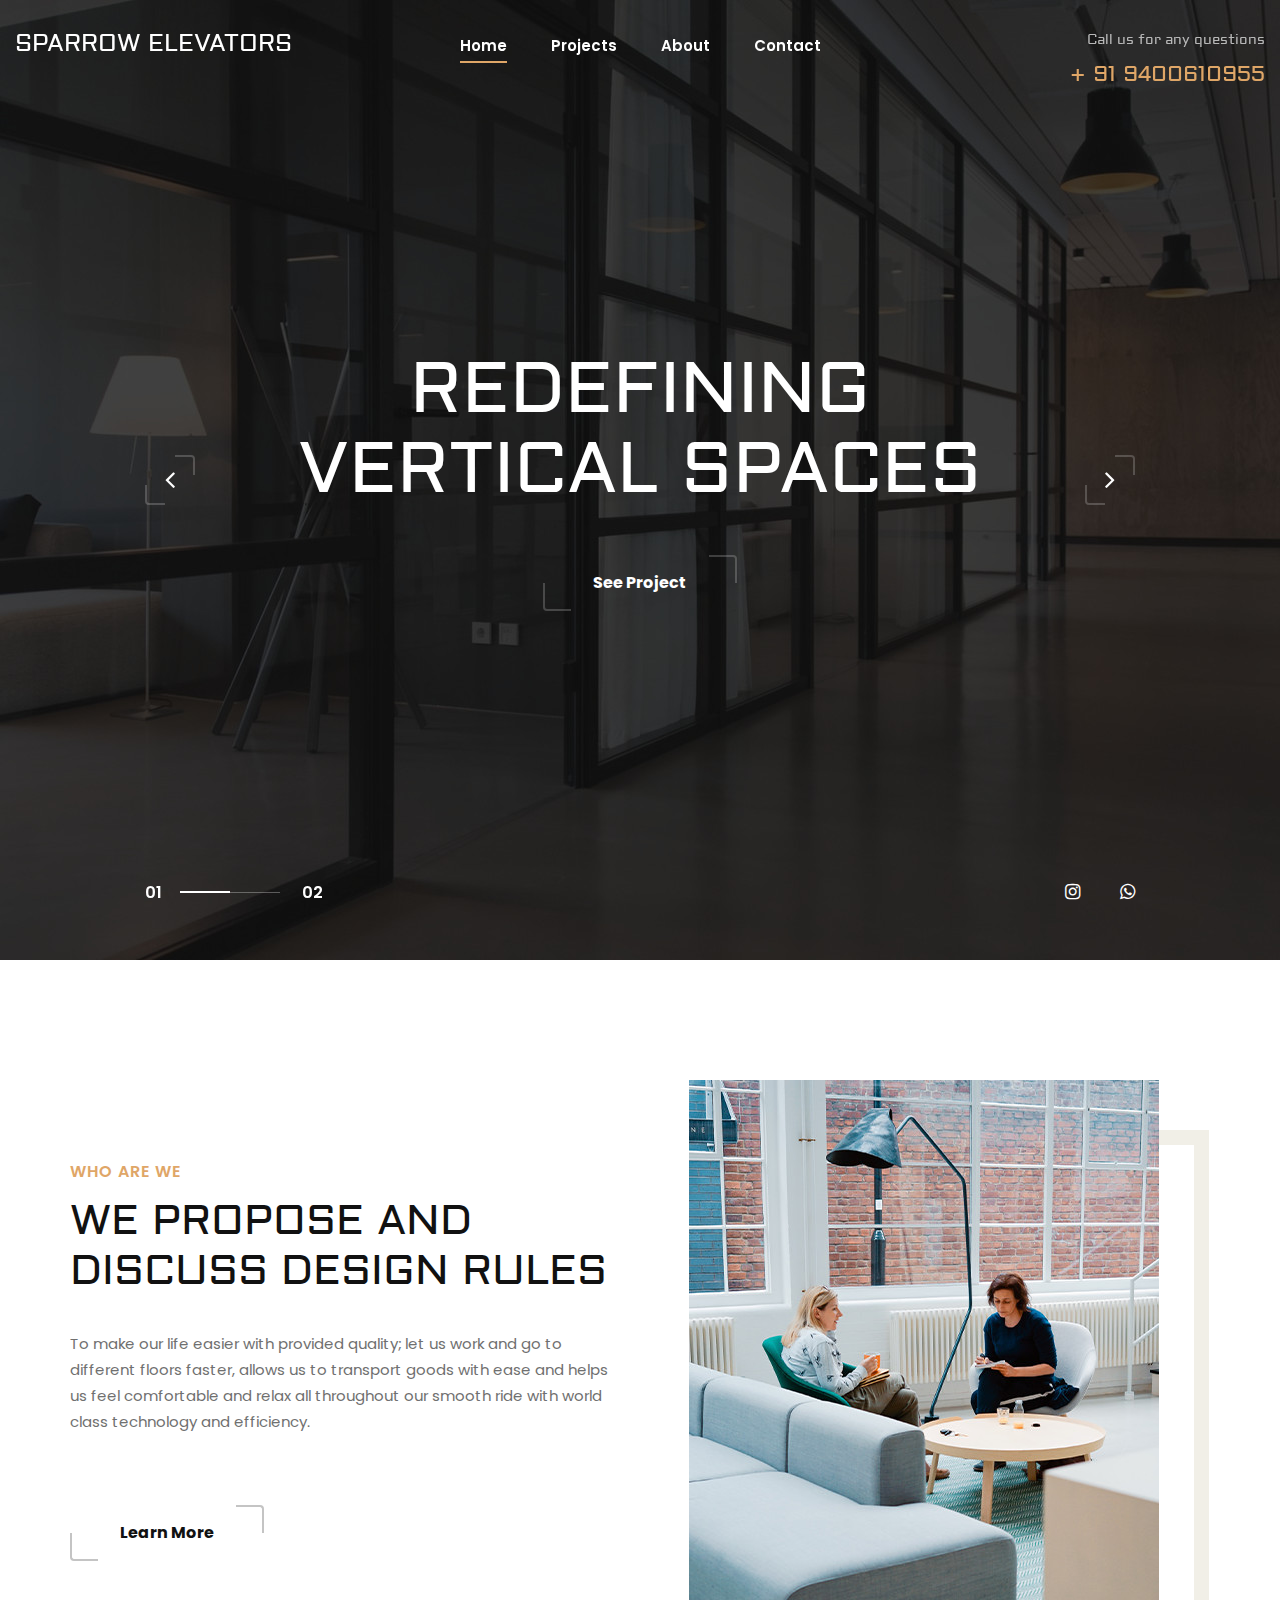
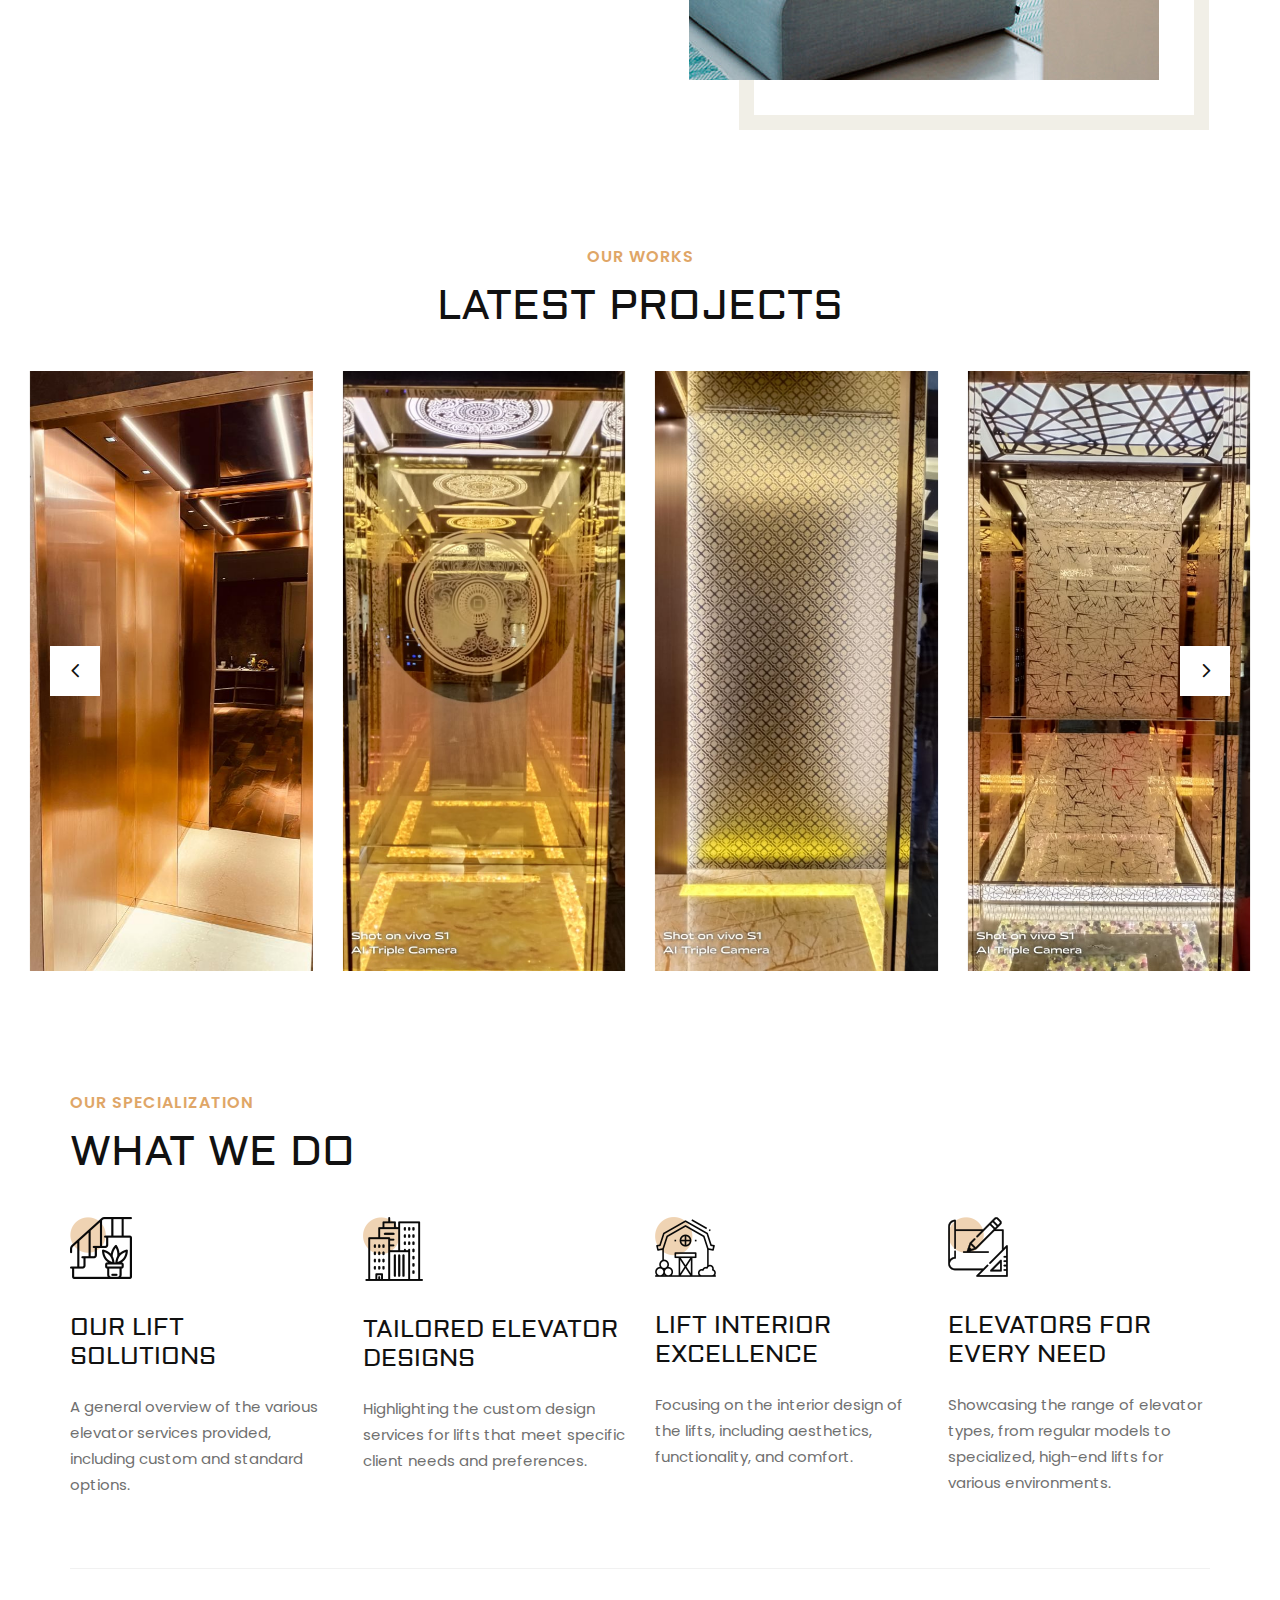
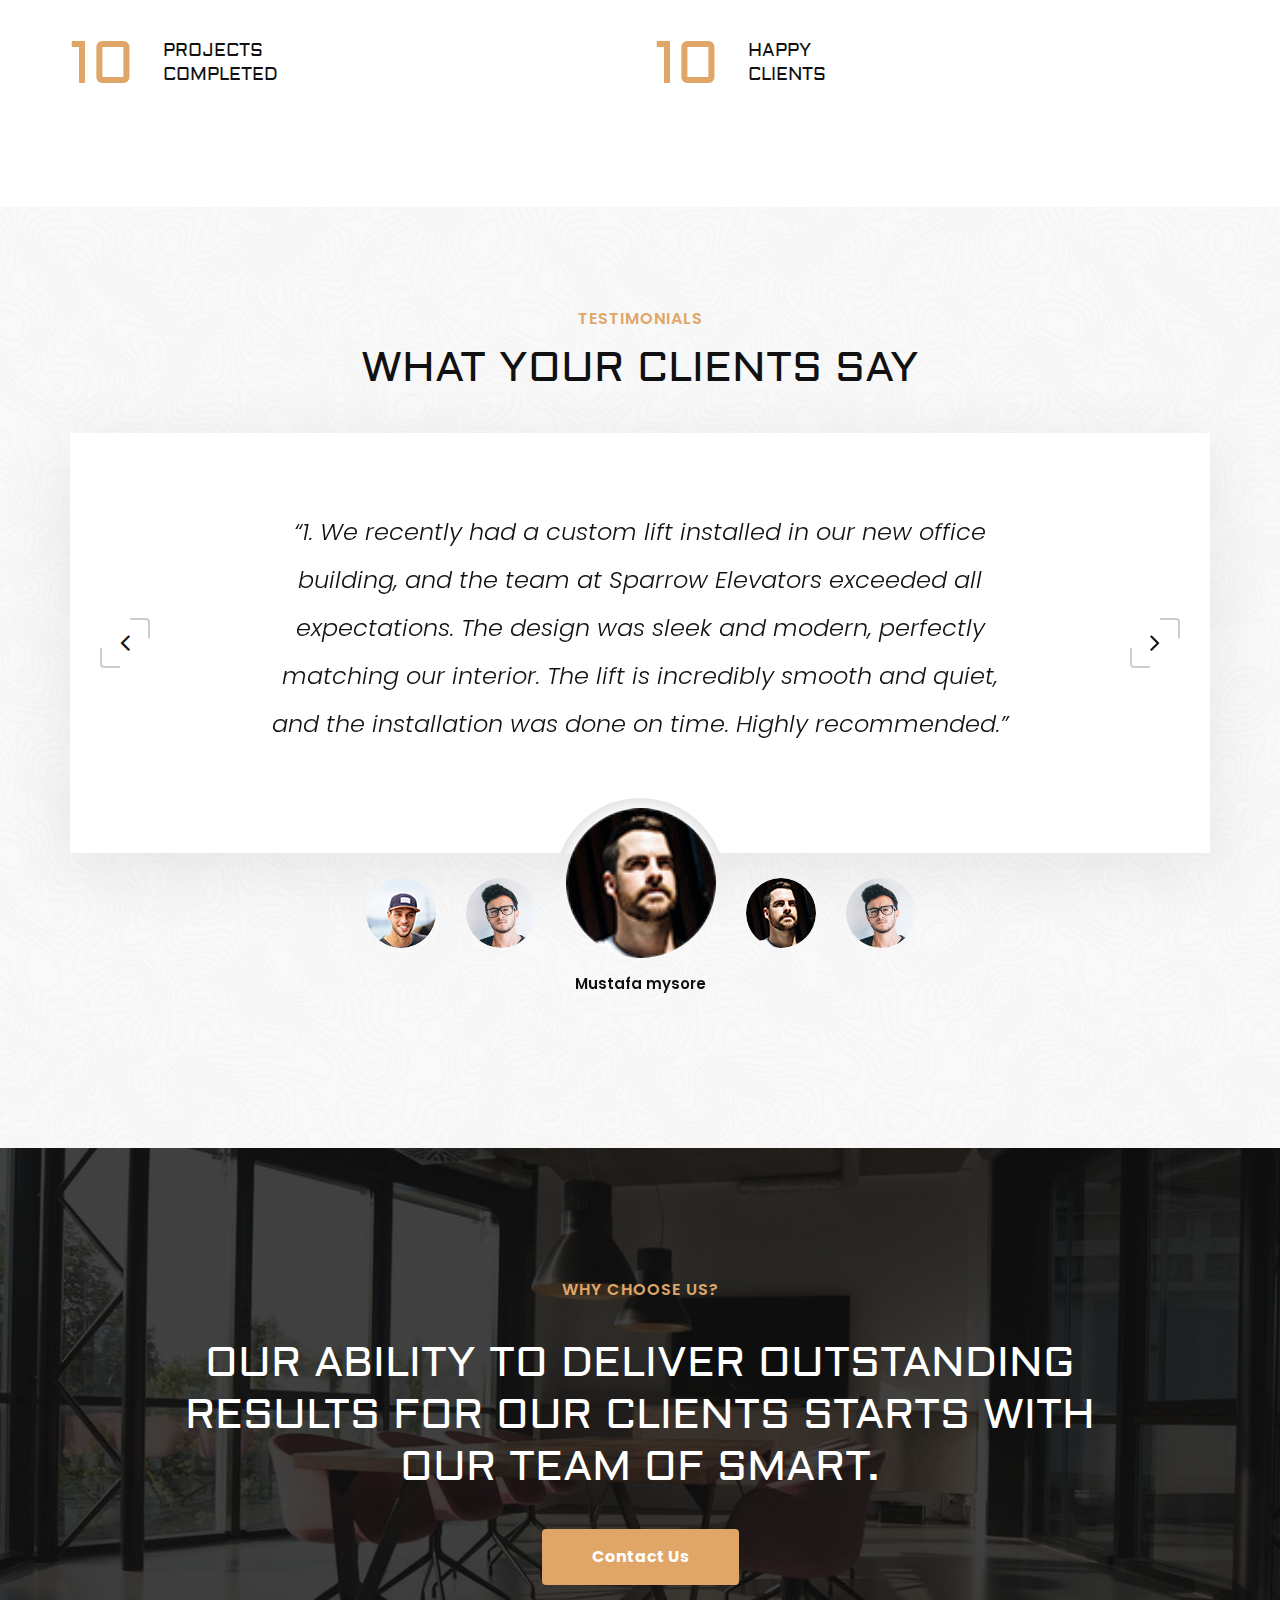
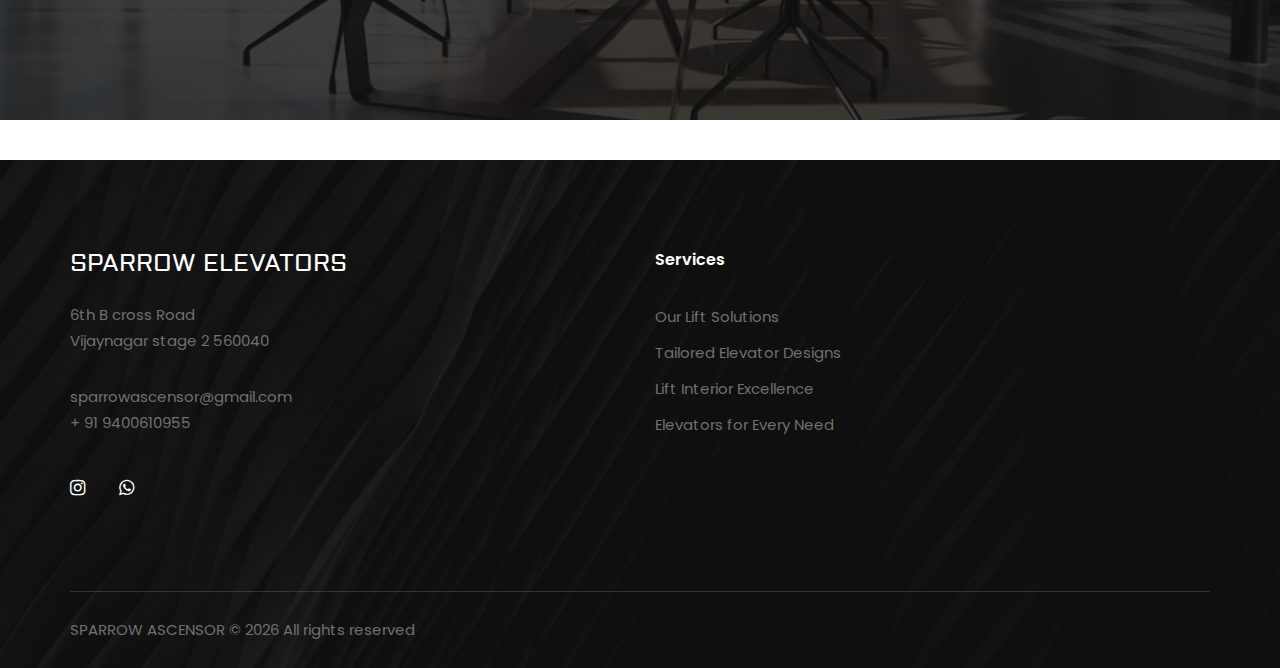
==== commit e140a701: "Initial Changes" ====
--- a/index.html
+++ b/index.html
@@ -92,7 +92,7 @@
         <div class="hero__slider owl-carousel">
             <div class="hero__items set-bg" data-setbg="img/hero/hero-1.jpg">
                 <div class="hero__text">
-                    <h2>Where there is a constraint of space sparrow elevators innovates.</h2>
+                    <h2>Redefining Vertical Spaces</h2>
                     <a href="./projects.html" class="primary-btn">See Project</a>
                     <!-- <a href="#" class="more_btn">Discover more</a> -->
                     <div class="hero__social">
@@ -104,7 +104,7 @@
             </div>
             <div class="hero__items set-bg" data-setbg="img/hero/hero-1.jpg">
                 <div class="hero__text">
-                    <h2>Excellence is our benchmark, perfection is our goal.</h2>
+                    <h2>Seamless Transitions, Extraordinary Experiences</h2>
                     <!-- <a href="#" class="primary-btn">See Project</a>
                     <a href="#" class="more_btn">Discover more</a> -->
                     <div class="hero__social">
--- a/css/style.css
+++ b/css/style.css
@@ -1216,6 +1216,20 @@
 	/* Add a hover color */
 }
 
+.phone-link {
+	text-decoration: none;
+	/* Remove underline if desired */
+	color: inherit;
+	/* Inherit the color from the parent */
+}
+
+.phone-link:hover {
+	cursor: pointer;
+	/* Show pointer cursor on hover */
+	color: #dfa667;
+	/* Optional: Change text color on hover */
+}
+
 /*---------------------
   Project Details
 -----------------------*/
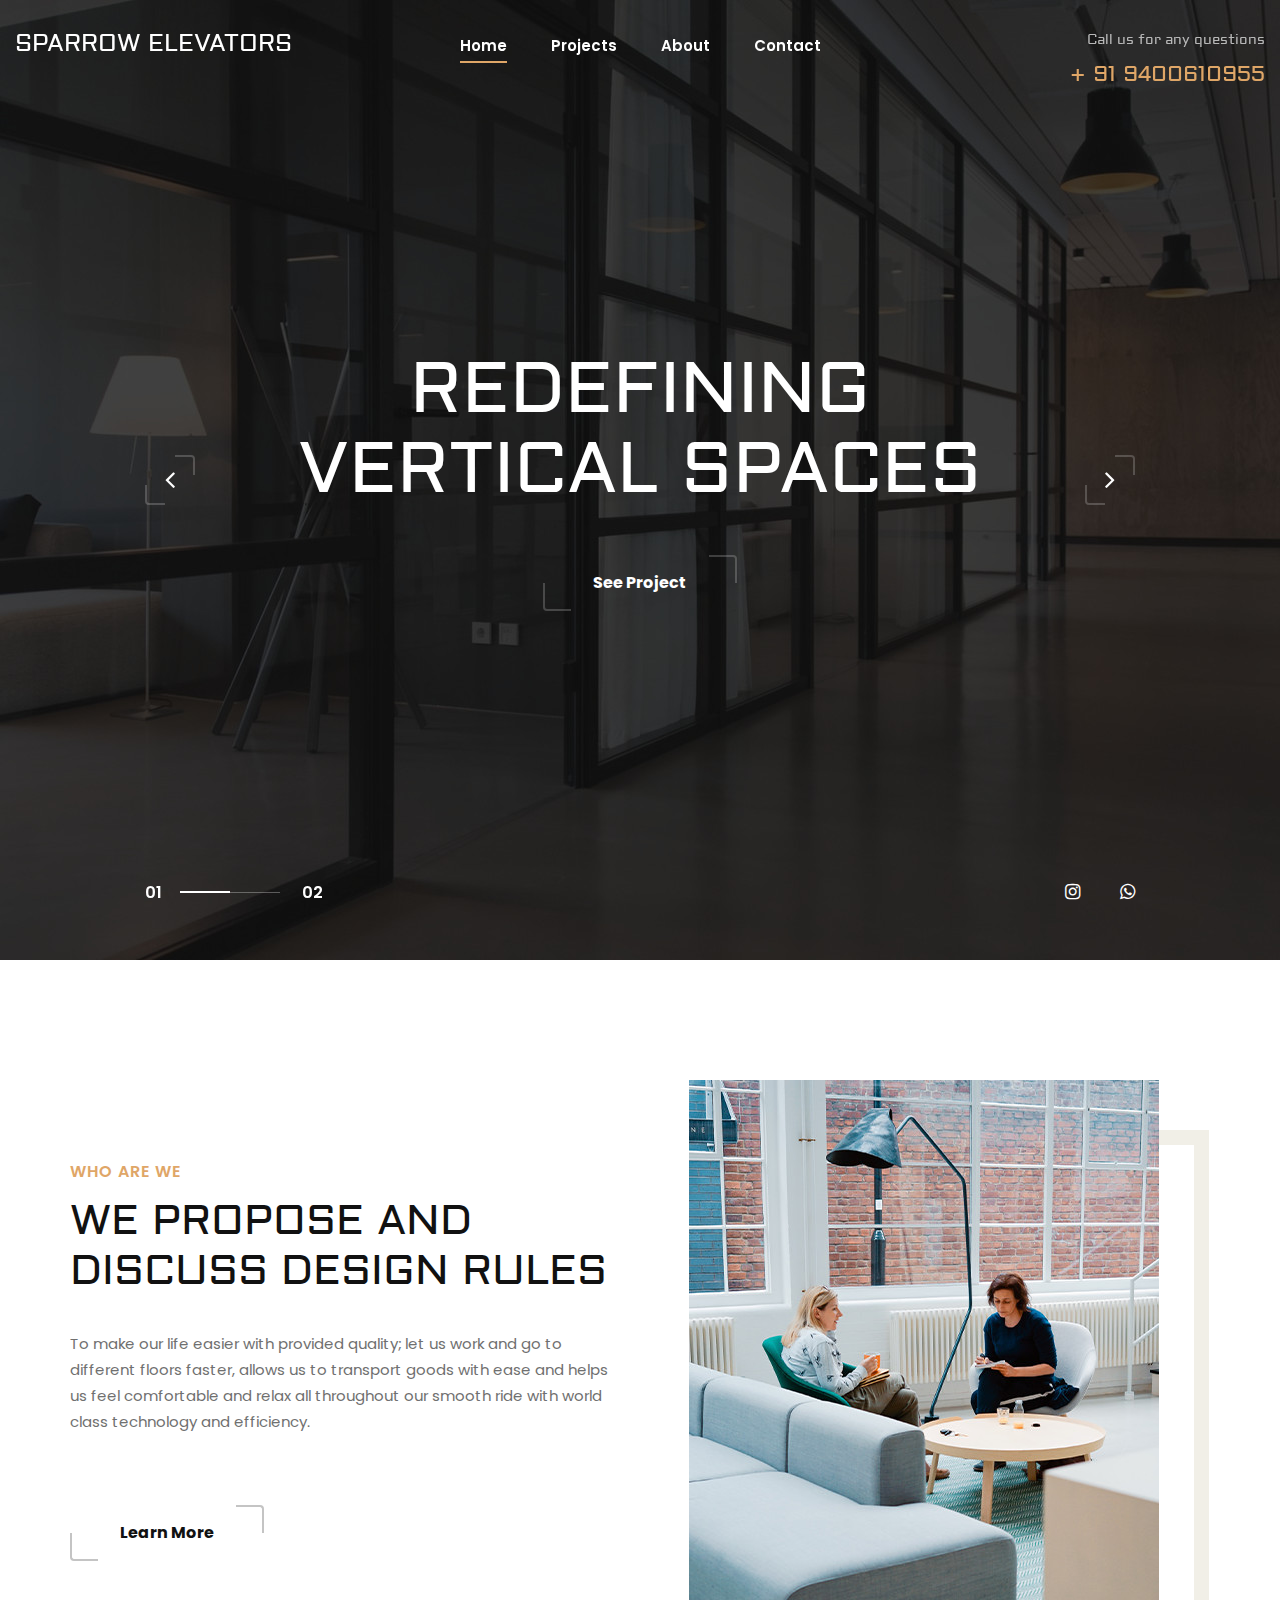
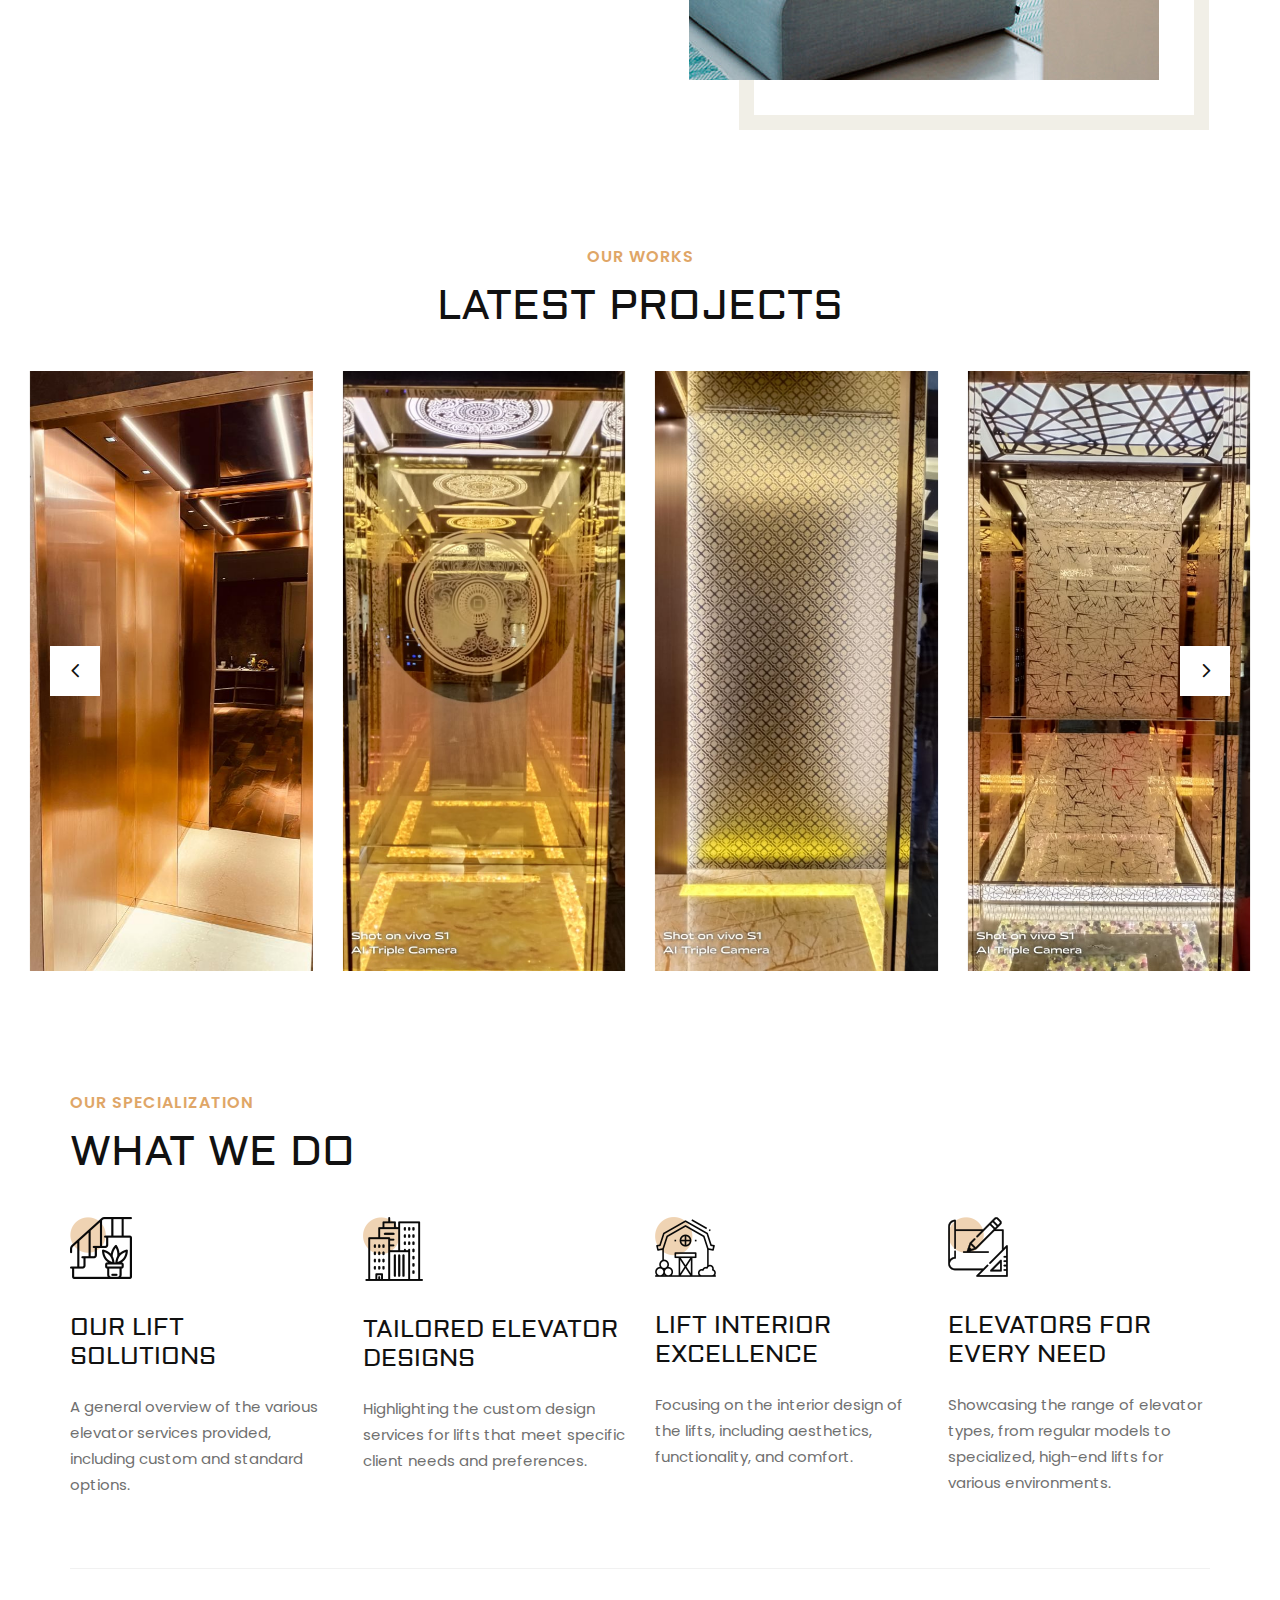
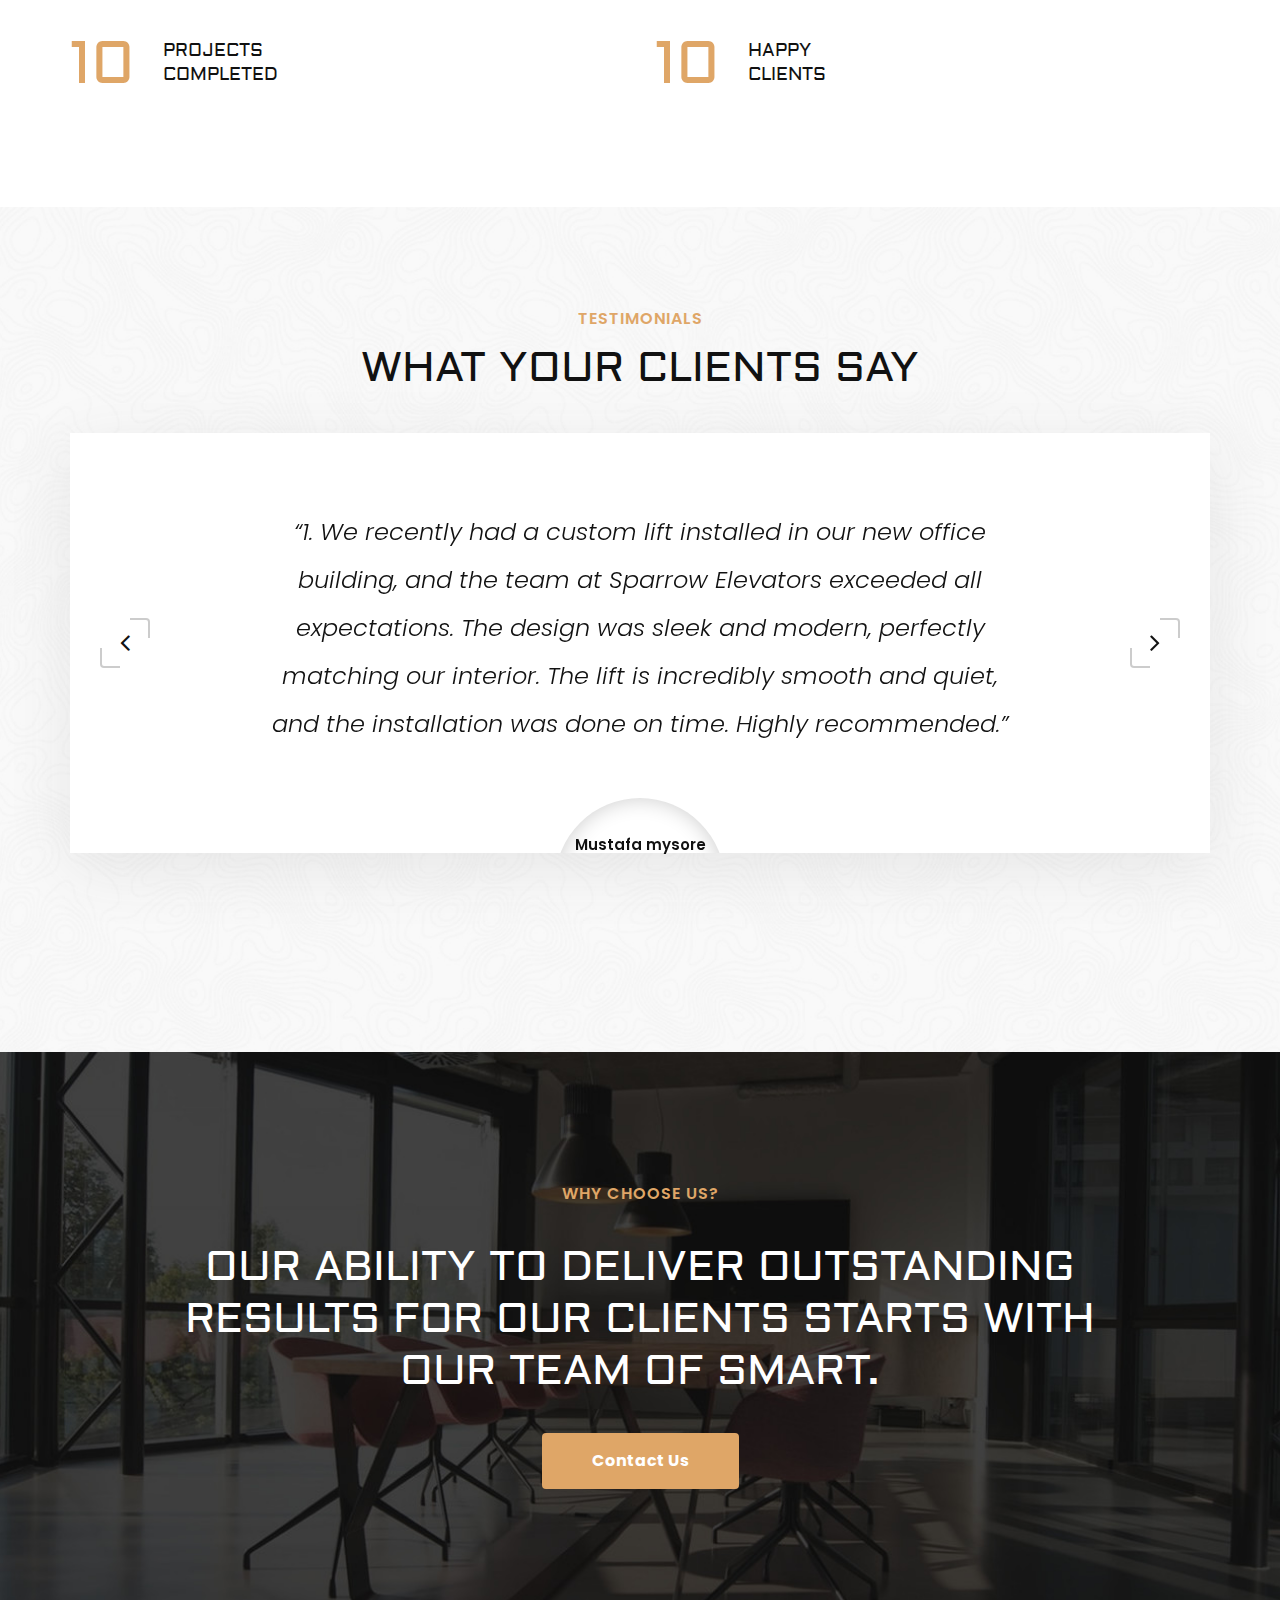
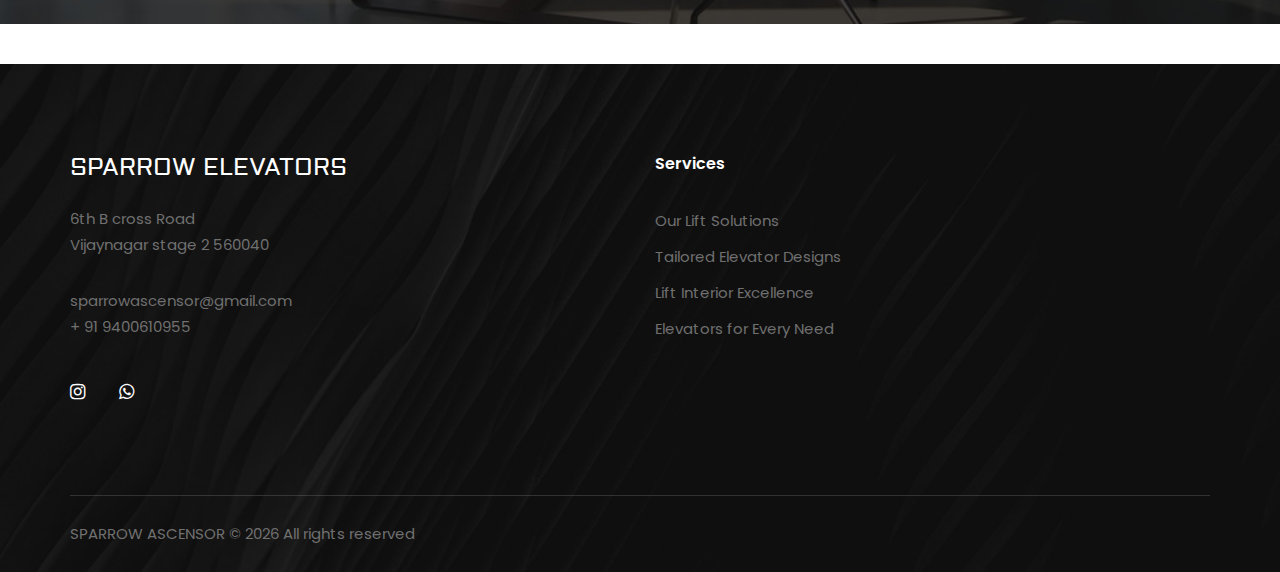
==== commit 20cf65ca: "Final Changes" ====
--- a/index.html
+++ b/index.html
@@ -98,7 +98,7 @@
                     <div class="hero__social">
 
                         <a href="https://www.instagram.com/sparrowelevators"><i class="fa fa-instagram"></i></a>
-                        <a href="https://wa.me/9400610955"><i class="fa fa-whatsapp"></i></a>
+                        <a href="https://wa.me/8197267323"><i class="fa fa-whatsapp"></i></a>
                     </div>
                 </div>
             </div>
@@ -110,7 +110,7 @@
                     <div class="hero__social">
 
                         <a href="https://www.instagram.com/sparrowelevators"><i class="fa fa-instagram"></i></a>
-                        <a href="https://wa.me/9400610955"><i class="fa fa-whatsapp"></i></a>
+                        <a href="https://wa.me/8197267323"><i class="fa fa-whatsapp"></i></a>
                     </div>
                 </div>
             </div>
@@ -357,44 +357,44 @@
                 <div class="col-xl-6 col-lg-8 col-md-7 col-sm-10 ">
                     <div class="testimonial__client">
                         <div class="testimonial__client__item add">
-                            <div class="testimonial__client__pic">
+                            <!-- <div class="testimonial__client__pic">
                                 <img src="img/testimonial/ta-1.png" alt="">
-                            </div>
+                            </div> -->
                             <div class="testimonial__client__text">
                                 <h5>Mustafa mysore</h5>
                             </div>
                         </div>
                         <div class="testimonial__client__item">
-                            <div class="testimonial__client__pic">
+                            <!-- <div class="testimonial__client__pic">
                                 <img src="img/testimonial/ta-1.png" alt="">
-                            </div>
+                            </div> -->
                             <div class="testimonial__client__text">
-                                <h5>Vishwanathan nair thanisandra</h5>
+                                <h5>Vishwanathan<br /> nair thanisandra</h5>
                                 <!-- <span>CEO Woolley</span> -->
                             </div>
                         </div>
                         <div class="testimonial__client__item">
-                            <div class="testimonial__client__pic">
+                            <!-- <div class="testimonial__client__pic">
                                 <img src="img/testimonial/ta-3.png" alt="">
-                            </div>
+                            </div> -->
                             <div class="testimonial__client__text">
                                 <h5>Mr. Das sadahalli</h5>
                                 <!-- <span>CEO Woolley</span> -->
                             </div>
                         </div>
                         <div class="testimonial__client__item">
-                            <div class="testimonial__client__pic">
+                            <!-- <div class="testimonial__client__pic">
                                 <img src="img/testimonial/ta-4.png" alt="">
-                            </div>
+                            </div> -->
                             <div class="testimonial__client__text">
                                 <h5>Mr. Venugopal mahadevpura</h5>
                                 <!-- <span>CEO Woolley</span> -->
                             </div>
                         </div>
                         <div class="testimonial__client__item">
-                            <div class="testimonial__client__pic">
+                            <!-- <div class="testimonial__client__pic">
                                 <img src="img/testimonial/ta-3.png" alt="">
-                            </div>
+                            </div> -->
                             <div class="testimonial__client__text">
                                 <h5>Mr. Irfan frazer town</h5>
                                 <!-- <span>CEO Woolley</span> -->
@@ -518,7 +518,7 @@
                         </ul>
                         <div class="footer__social">
                             <a href="https://www.instagram.com/sparrowelevators"><i class="fa fa-instagram"></i></a>
-                            <a href="https://wa.me/9400610955"><i class="fa fa-whatsapp"></i></a>
+                            <a href="https://wa.me/8197267323"><i class="fa fa-whatsapp"></i></a>
                         </div>
                     </div>
                 </div>
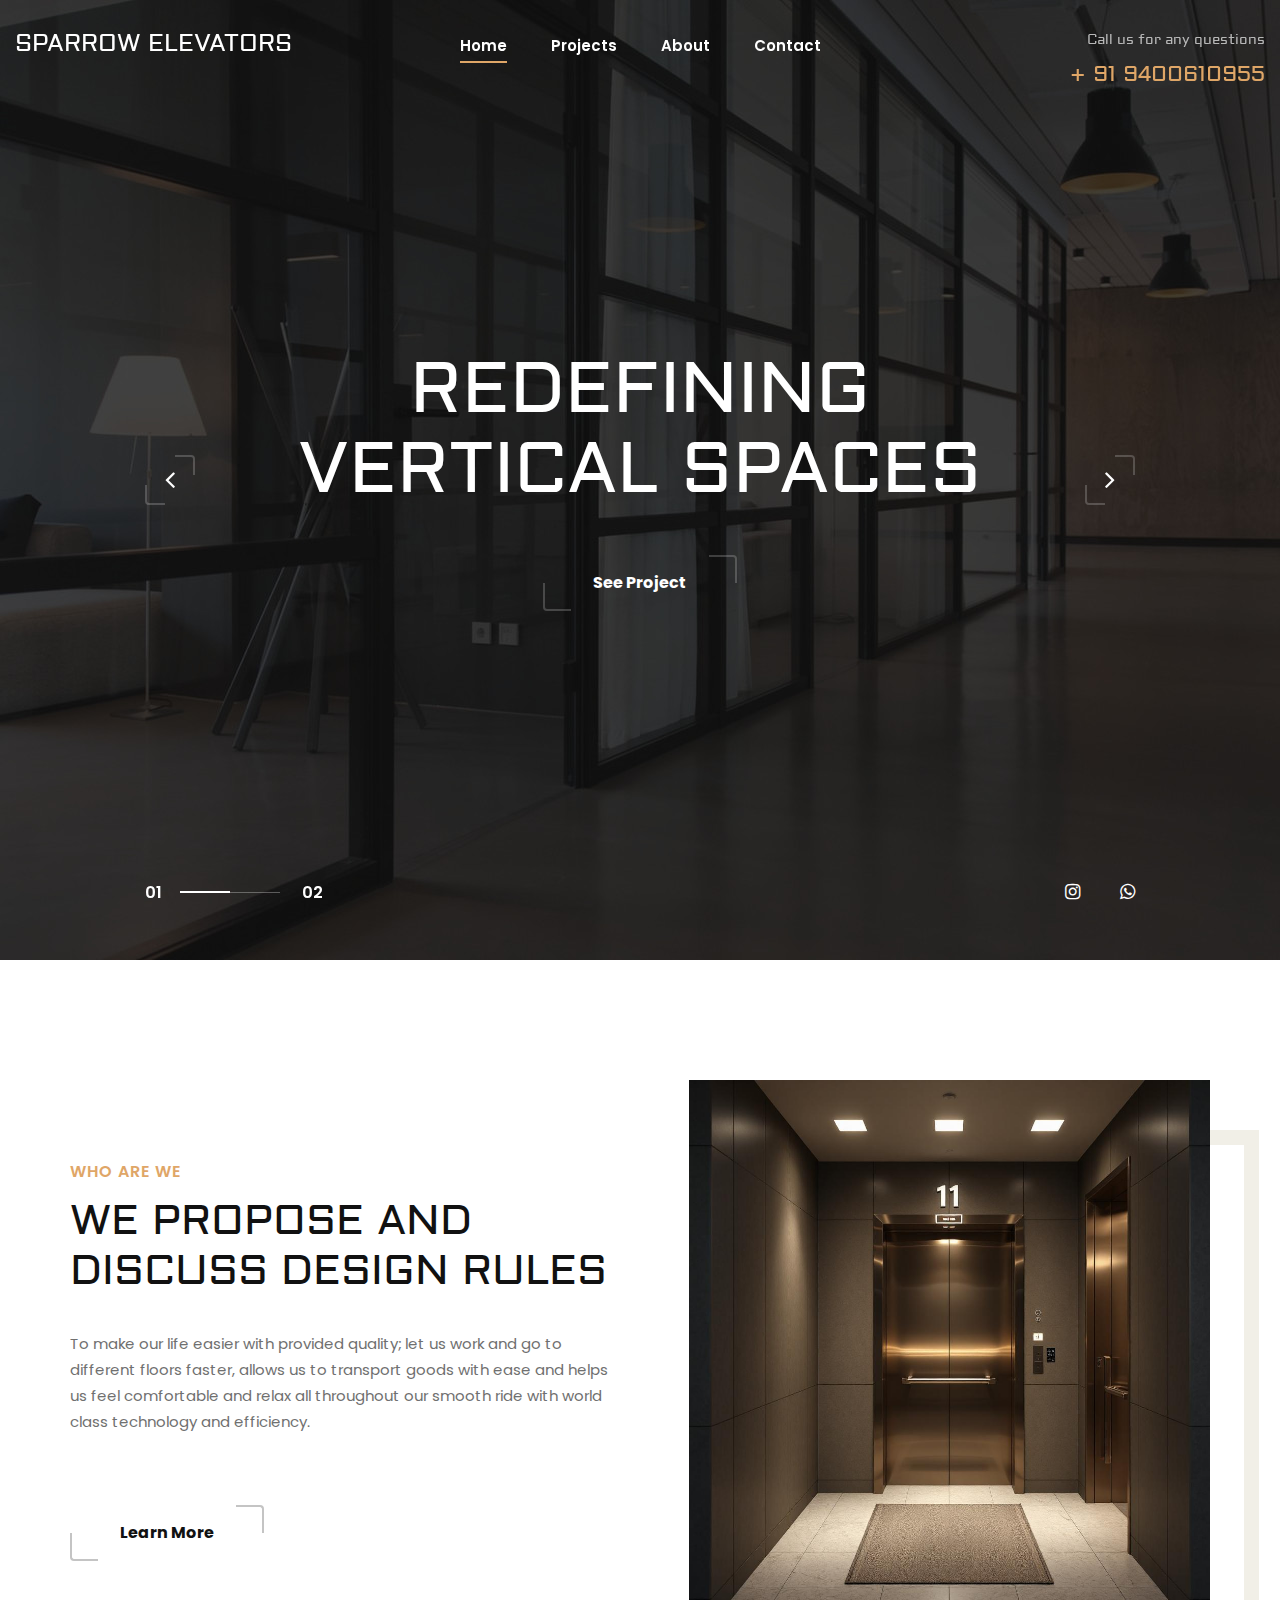
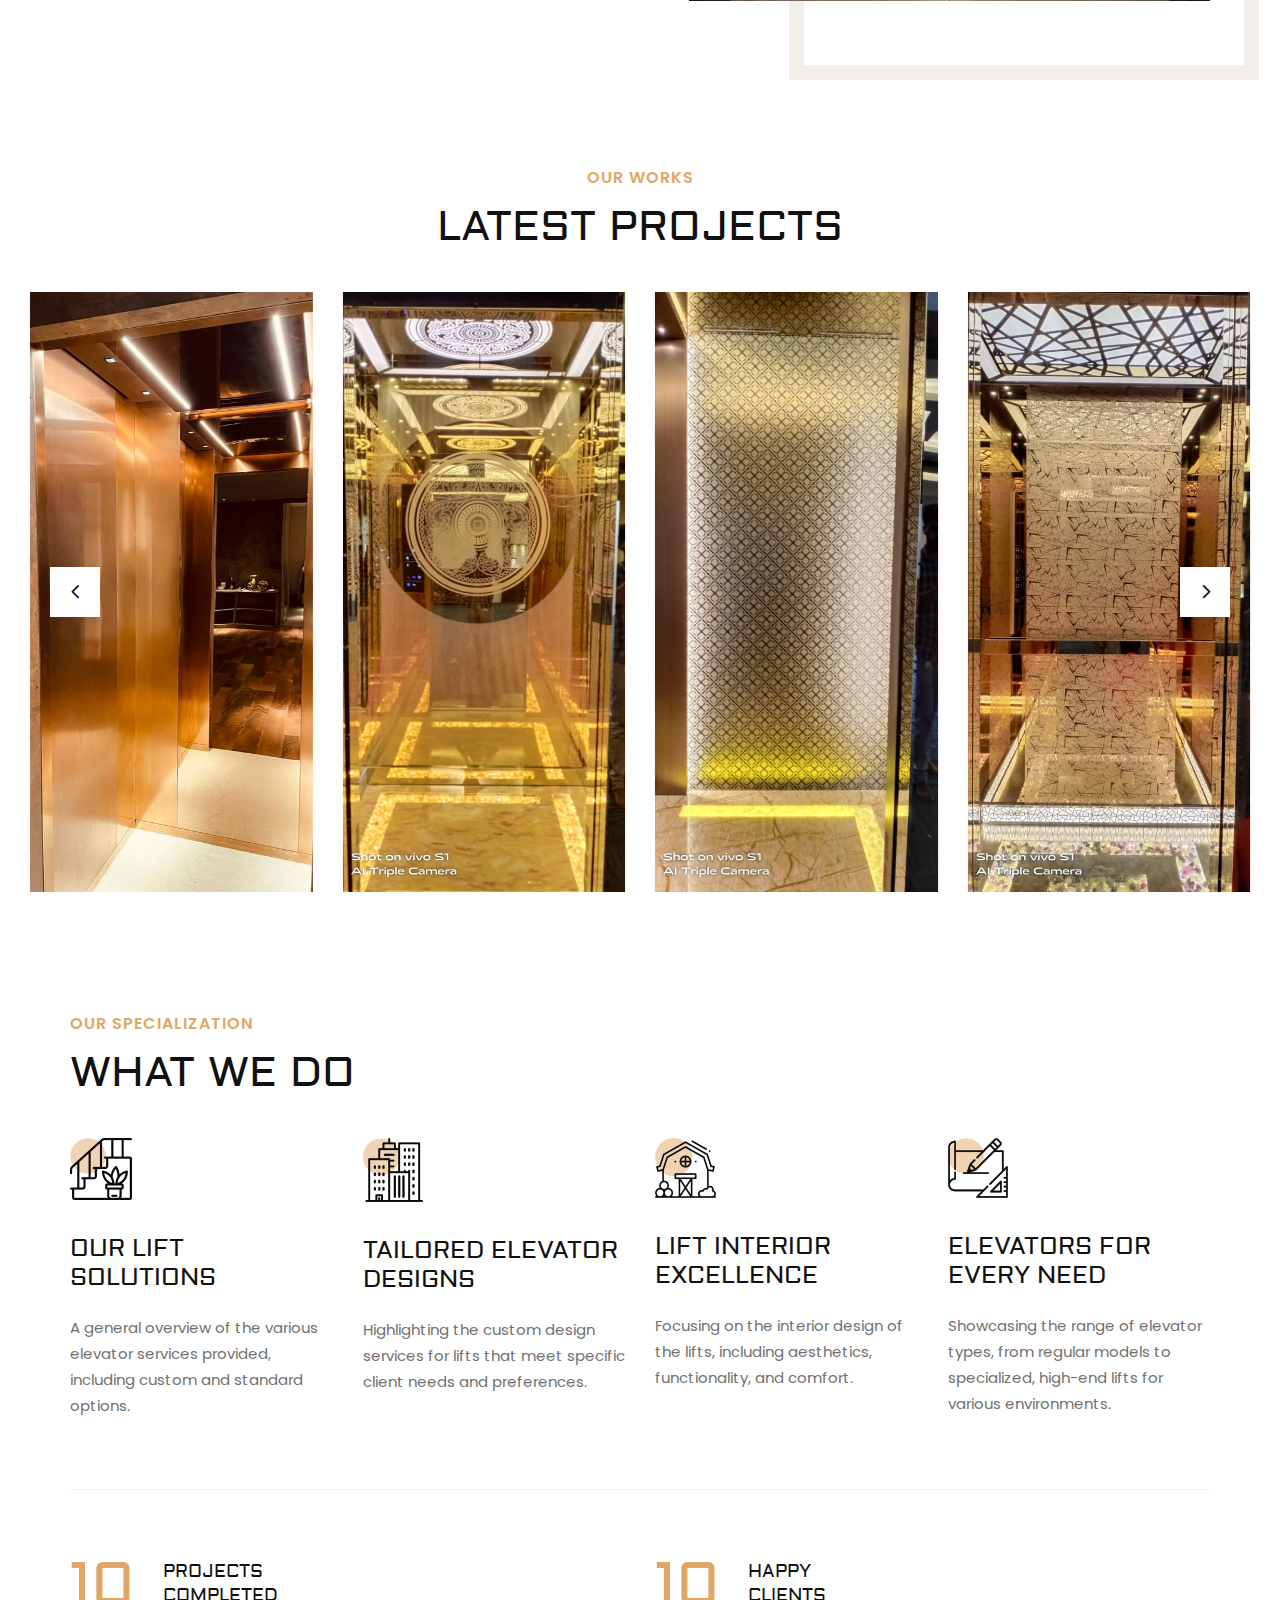
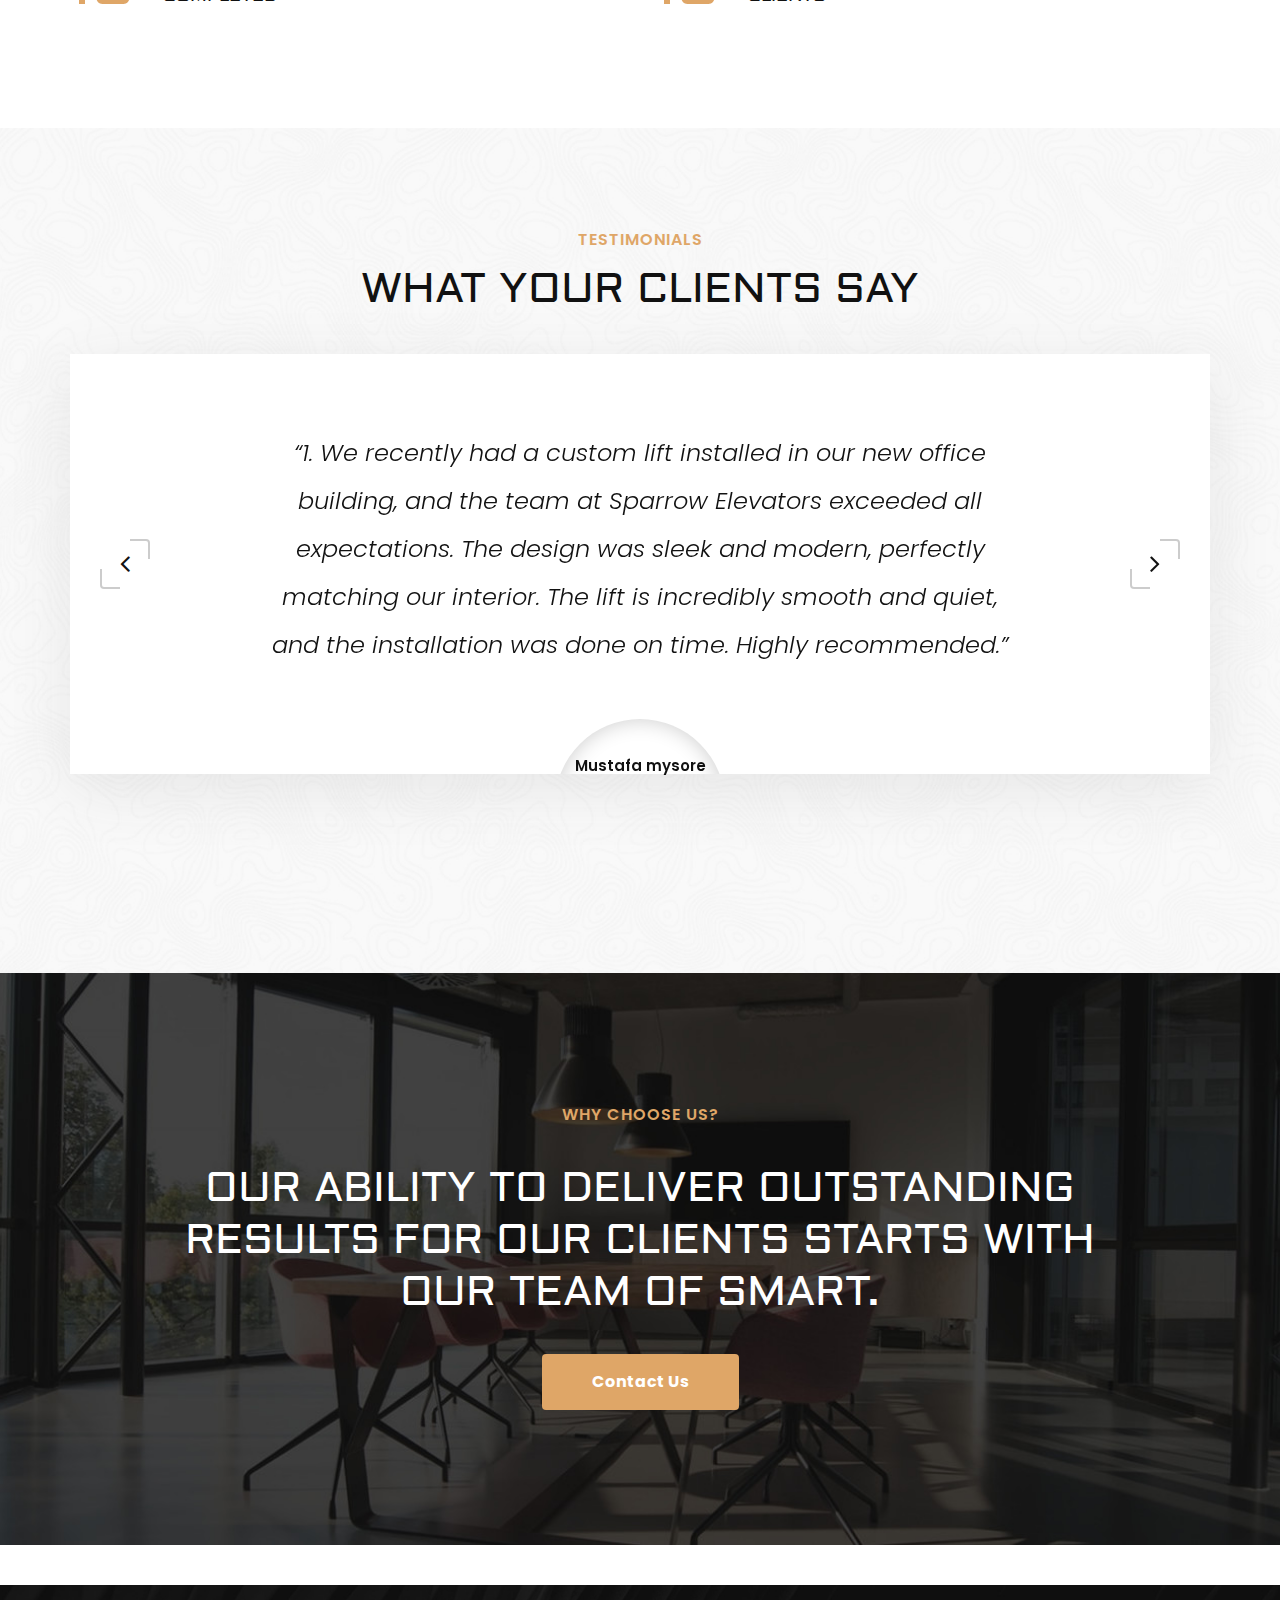
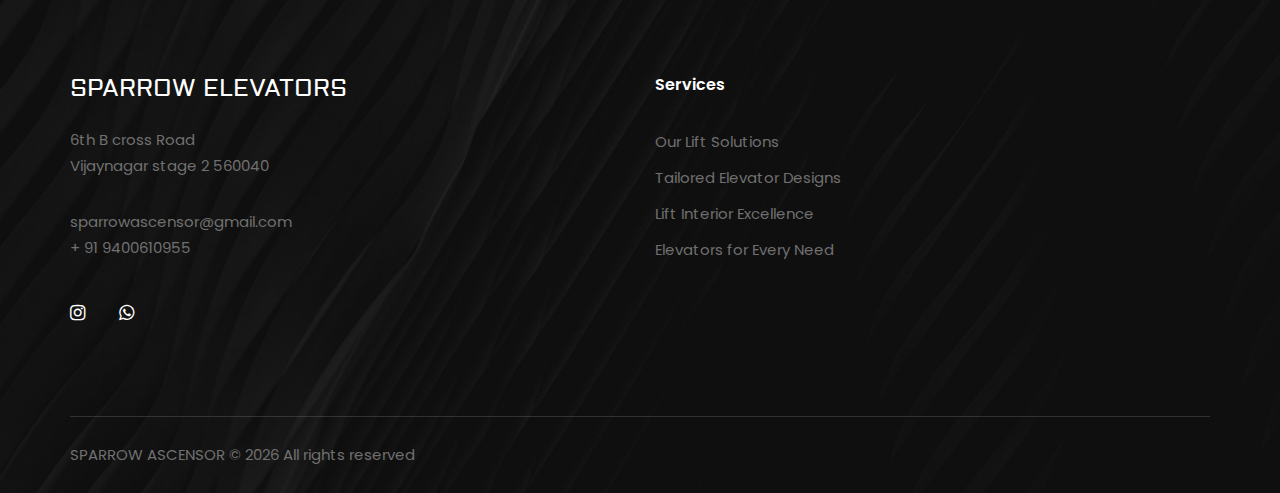
==== commit 31cd94fc: "Final Changes" ====
--- a/index.html
+++ b/index.html
@@ -145,7 +145,7 @@
                 <div class="col-lg-6">
                     <div class="about__pic">
                         <div class="about__pic__inner">
-                            <img src="img/about-pic.jpg" alt="">
+                            <img src="img/about1.jpeg" alt="">
                         </div>
                     </div>
                 </div>
--- a/css/style.css
+++ b/css/style.css
@@ -1576,9 +1576,9 @@
 
 .about__pic__inner:after {
 	position: absolute;
-	left: 50px;
+	left: 100px;
 	top: 50px;
-	height: 600px;
+	height: 550px;
 	width: 470px;
 	border: 15px solid rgba(185, 175, 134, 0.2);
 	content: "";
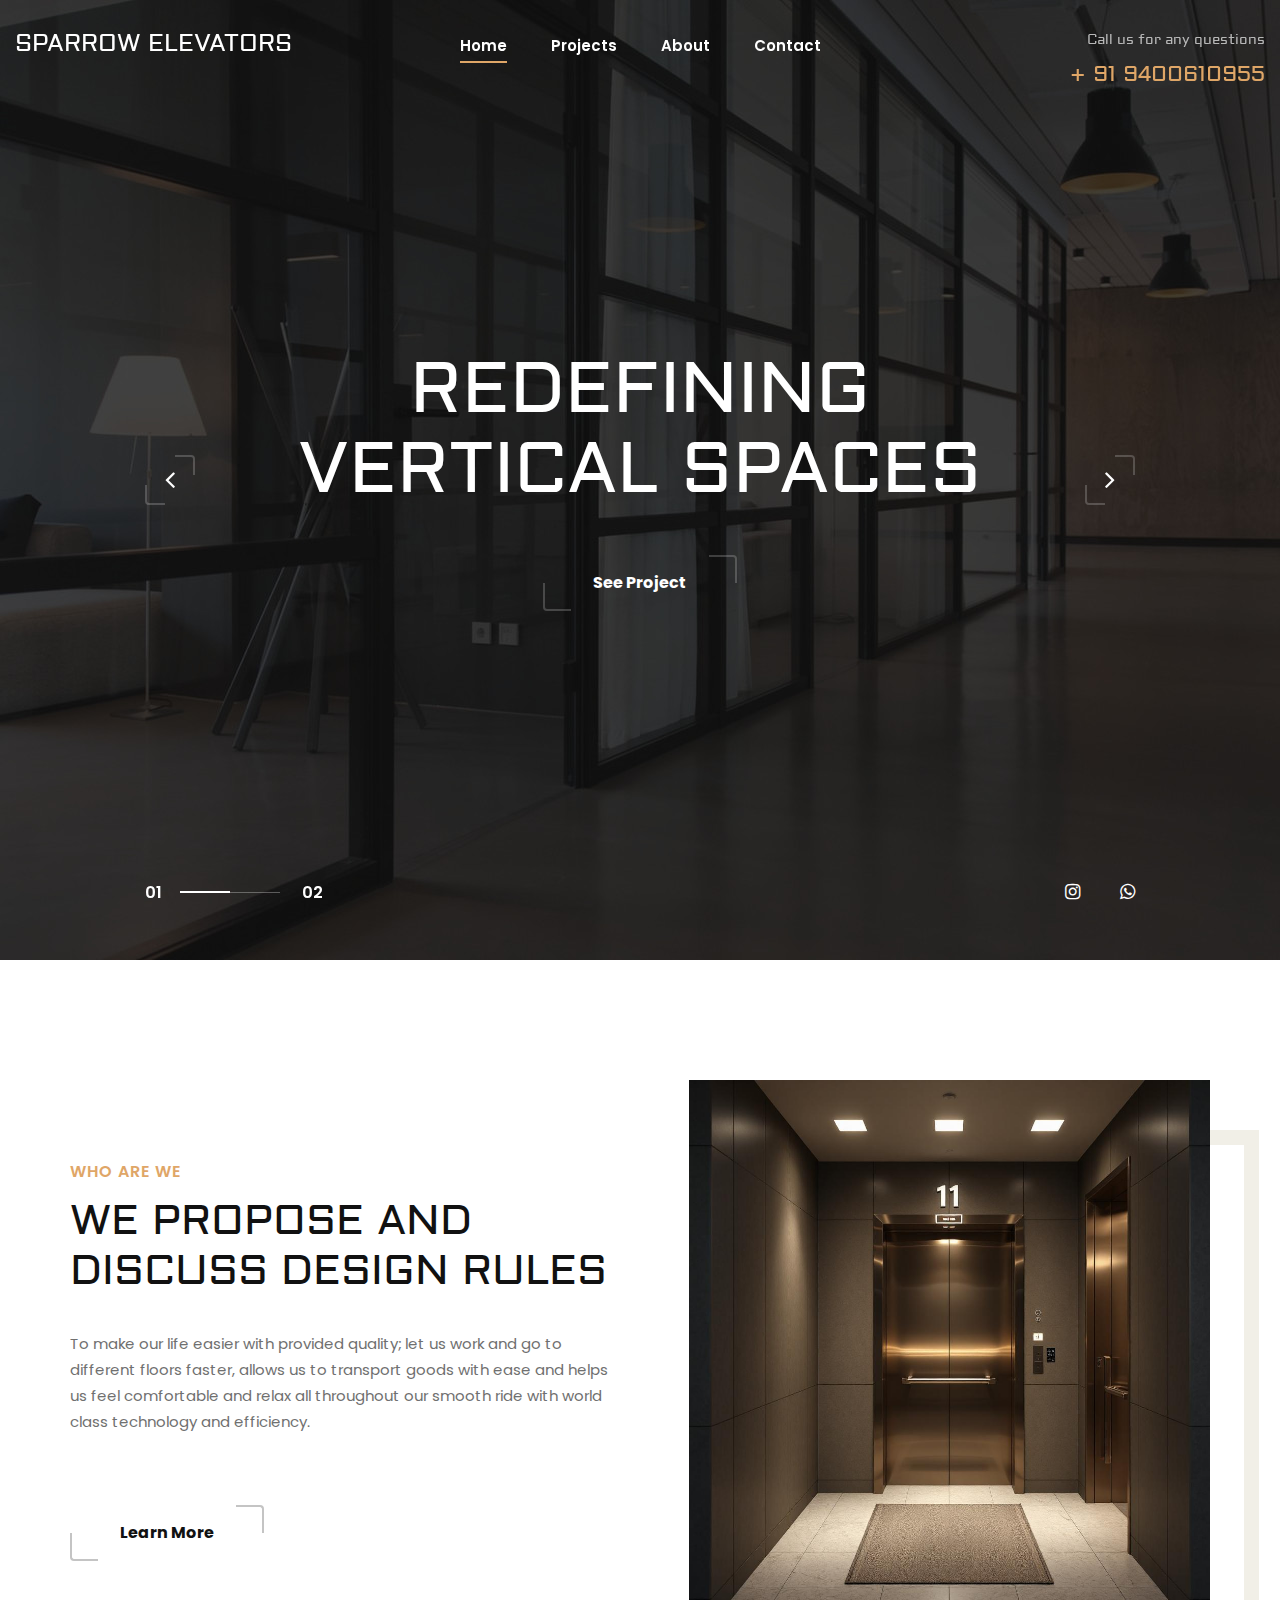
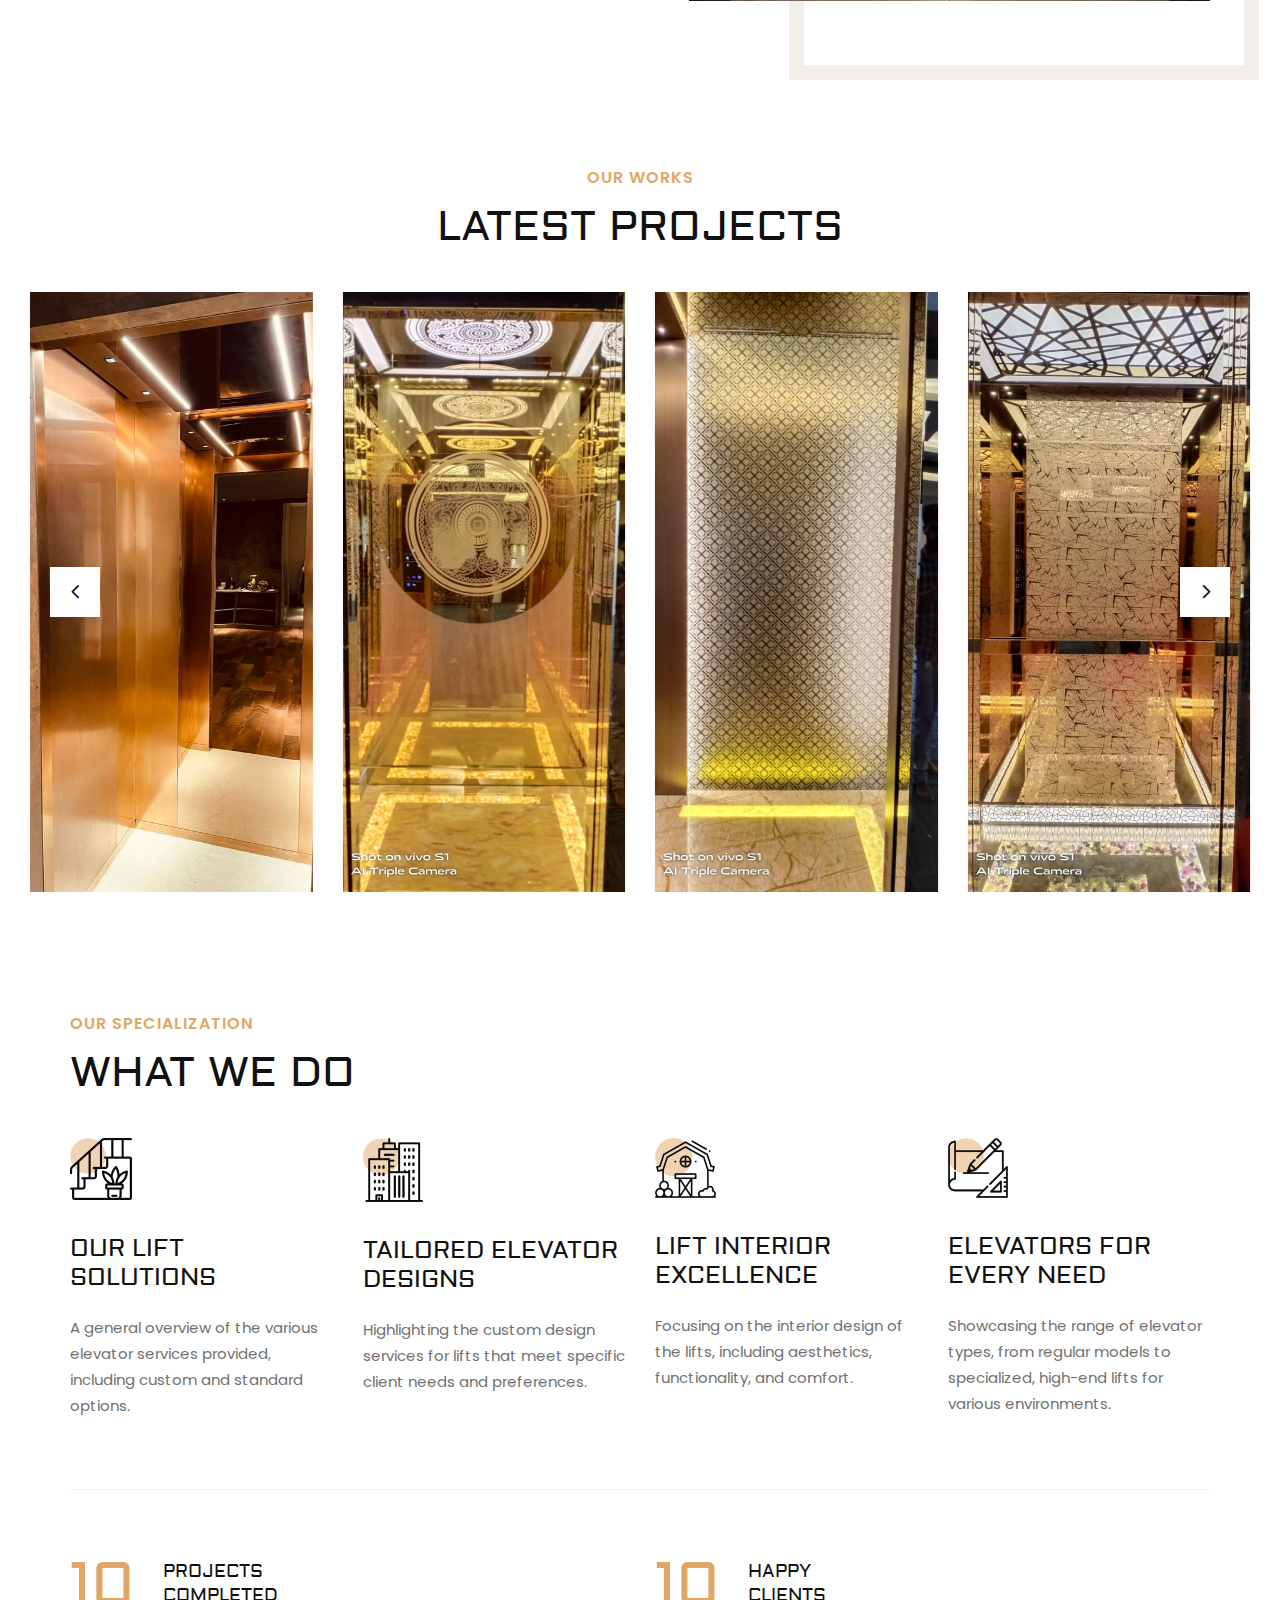
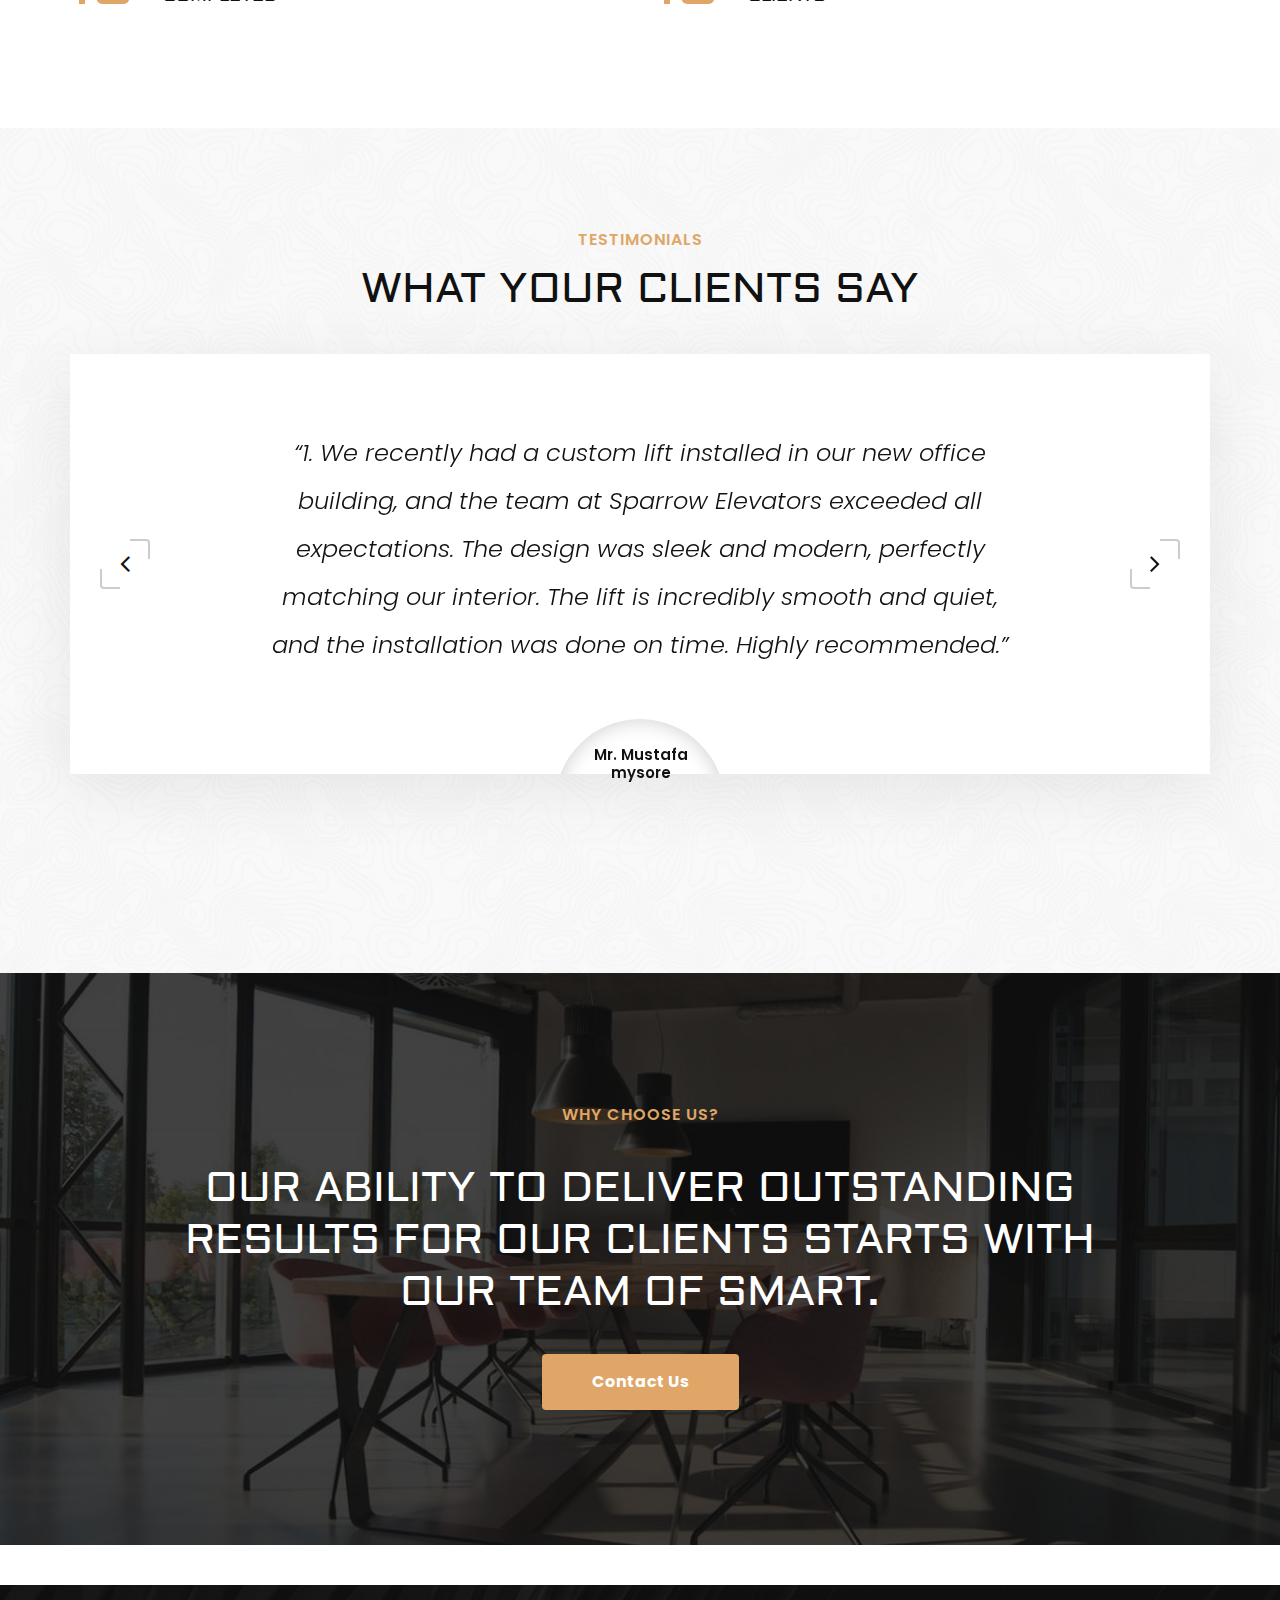
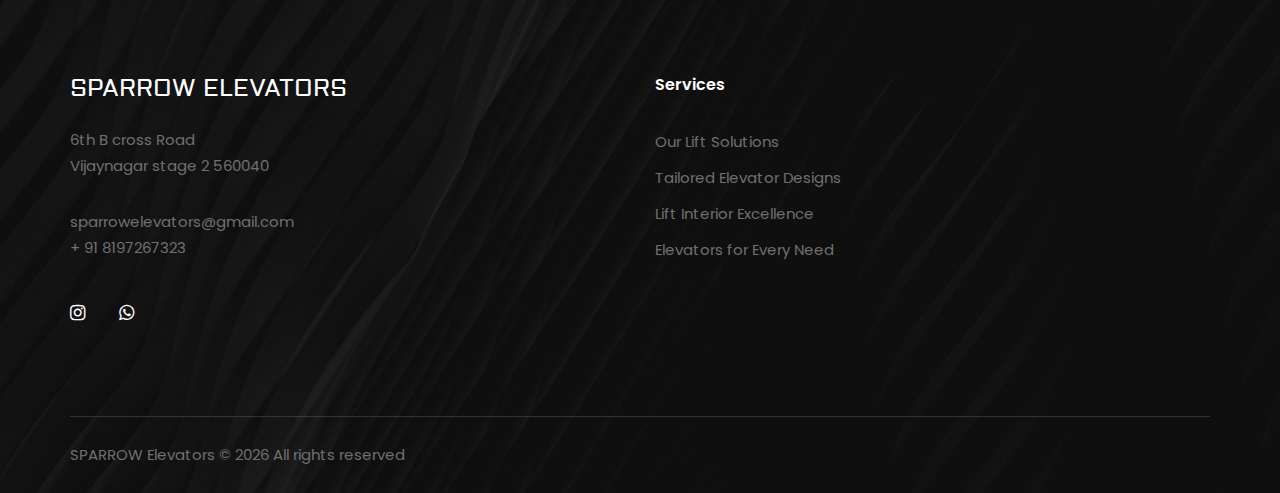
==== commit fdd94a35: "Final changes" ====
--- a/index.html
+++ b/index.html
@@ -3,8 +3,8 @@
 
 <head>
     <meta charset="UTF-8">
-    <meta name="description" content="Interior Design">
-    <meta name="keywords" content="Interior Design, Lift, customlifts, html">
+    <meta name="description" content="Lifts Design">
+    <meta name="keywords" content="Lifts Design, Lift, customlifts, html">
     <meta name="viewport" content="width=device-width, initial-scale=1.0">
     <meta http-equiv="X-UA-Compatible" content="ie=edge">
     <title>SPARROW ELEVATORS</title>
@@ -39,7 +39,7 @@
         <div id="mobile-menu-wrap"></div>
         <div class="offcanvas__widget">
             <span>Call us for any questions</span>
-            <h4>+ 91 9400610955</h4>
+            <h4>+ 91 8197267323</h4>
         </div>
     </div>
     <!-- Offcanvas Menu End -->
@@ -361,7 +361,7 @@
                                 <img src="img/testimonial/ta-1.png" alt="">
                             </div> -->
                             <div class="testimonial__client__text">
-                                <h5>Mustafa mysore</h5>
+                                <h5>Mr. Mustafa <br />mysore</h5>
                             </div>
                         </div>
                         <div class="testimonial__client__item">
@@ -369,7 +369,7 @@
                                 <img src="img/testimonial/ta-1.png" alt="">
                             </div> -->
                             <div class="testimonial__client__text">
-                                <h5>Vishwanathan<br /> nair thanisandra</h5>
+                                <h5>Mr. Vishwanathan<br /> nair thanisandra</h5>
                                 <!-- <span>CEO Woolley</span> -->
                             </div>
                         </div>
@@ -513,8 +513,8 @@
                         </div>
                         <p>6th B cross Road<br />Vijaynagar stage 2 560040</p>
                         <ul>
-                            <li>sparrowascensor@gmail.com</li>
-                            <li>+ 91 9400610955</li>
+                            <li>sparrowelevators@gmail.com</li>
+                            <li>+ 91 8197267323</li>
                         </ul>
                         <div class="footer__social">
                             <a href="https://www.instagram.com/sparrowelevators"><i class="fa fa-instagram"></i></a>
@@ -539,7 +539,7 @@
                     <div class="col-lg-8 col-md-7">
                         <div class="copyright__text">
                             <p>SPARROW
-                                ASCENSOR ©
+                                Elevators ©
                                 <script>
                                     document.write(new Date().getFullYear());
                                 </script> All rights reserved</a>
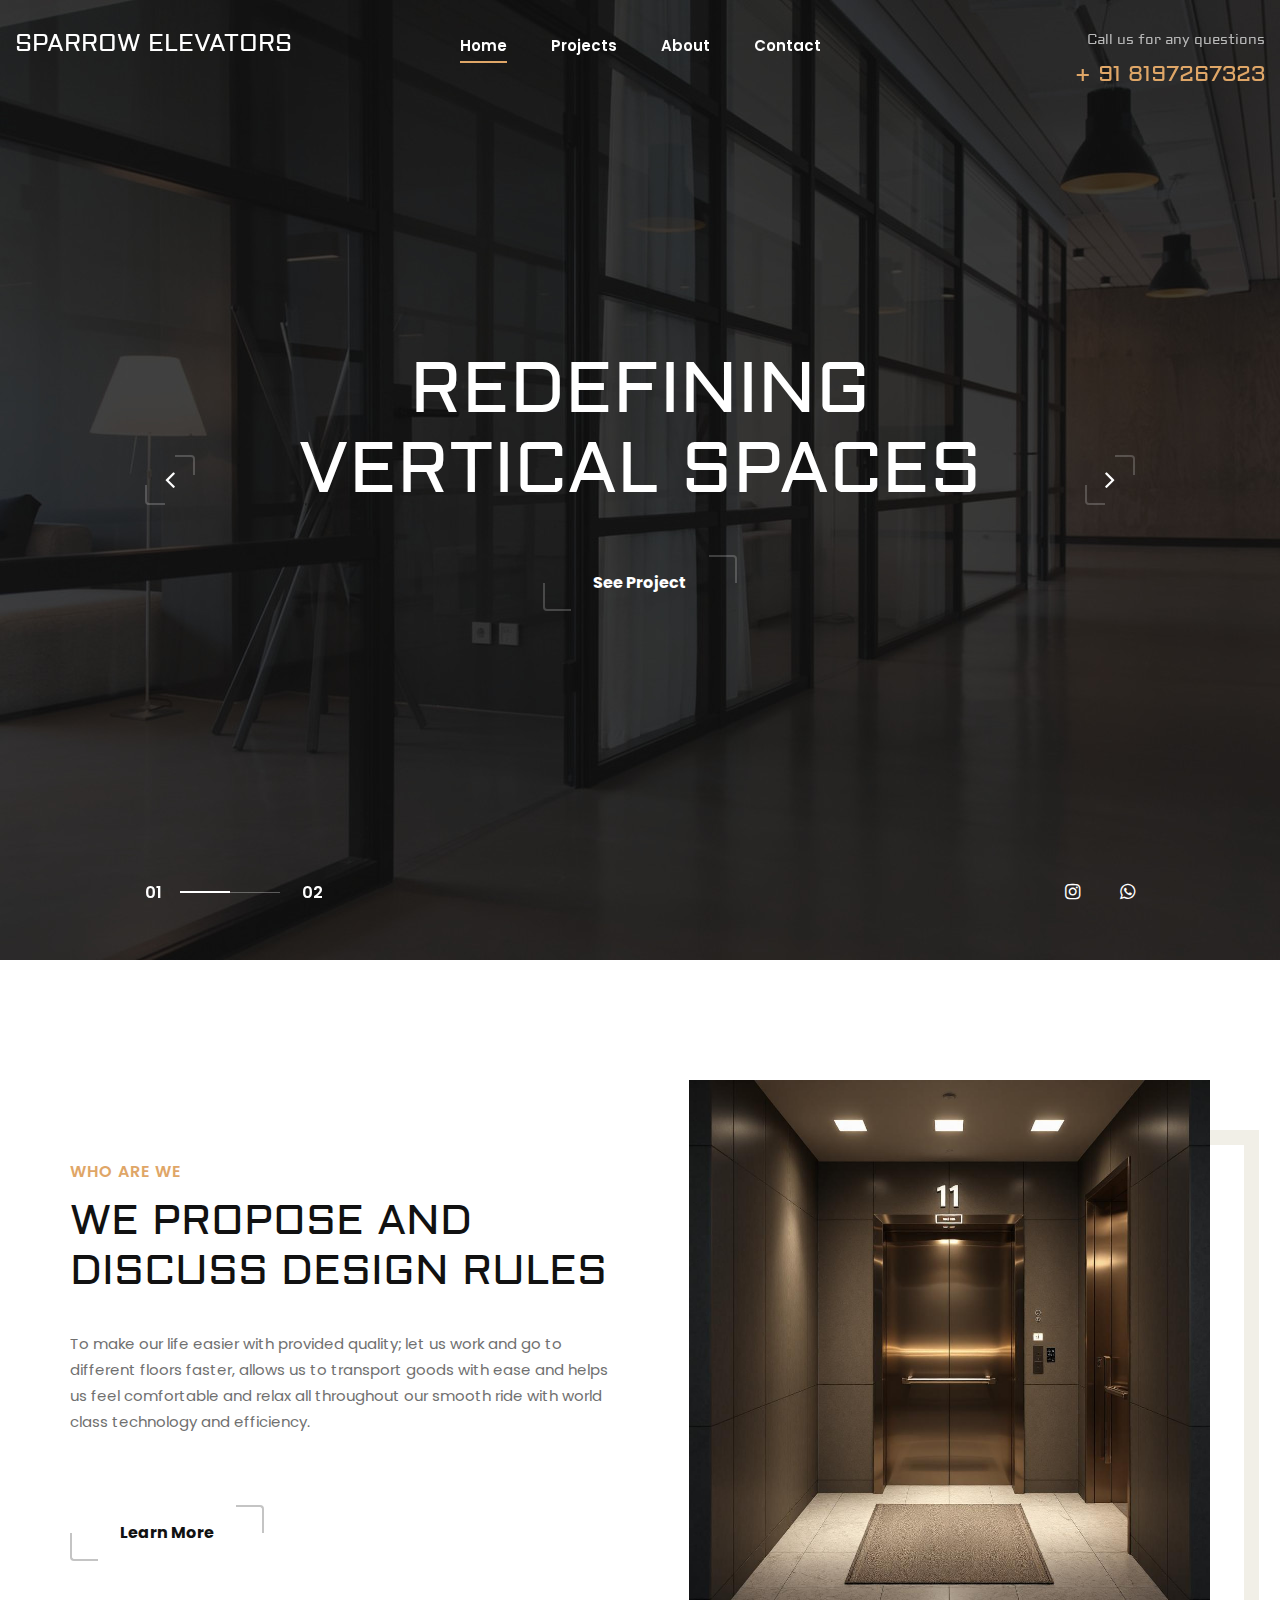
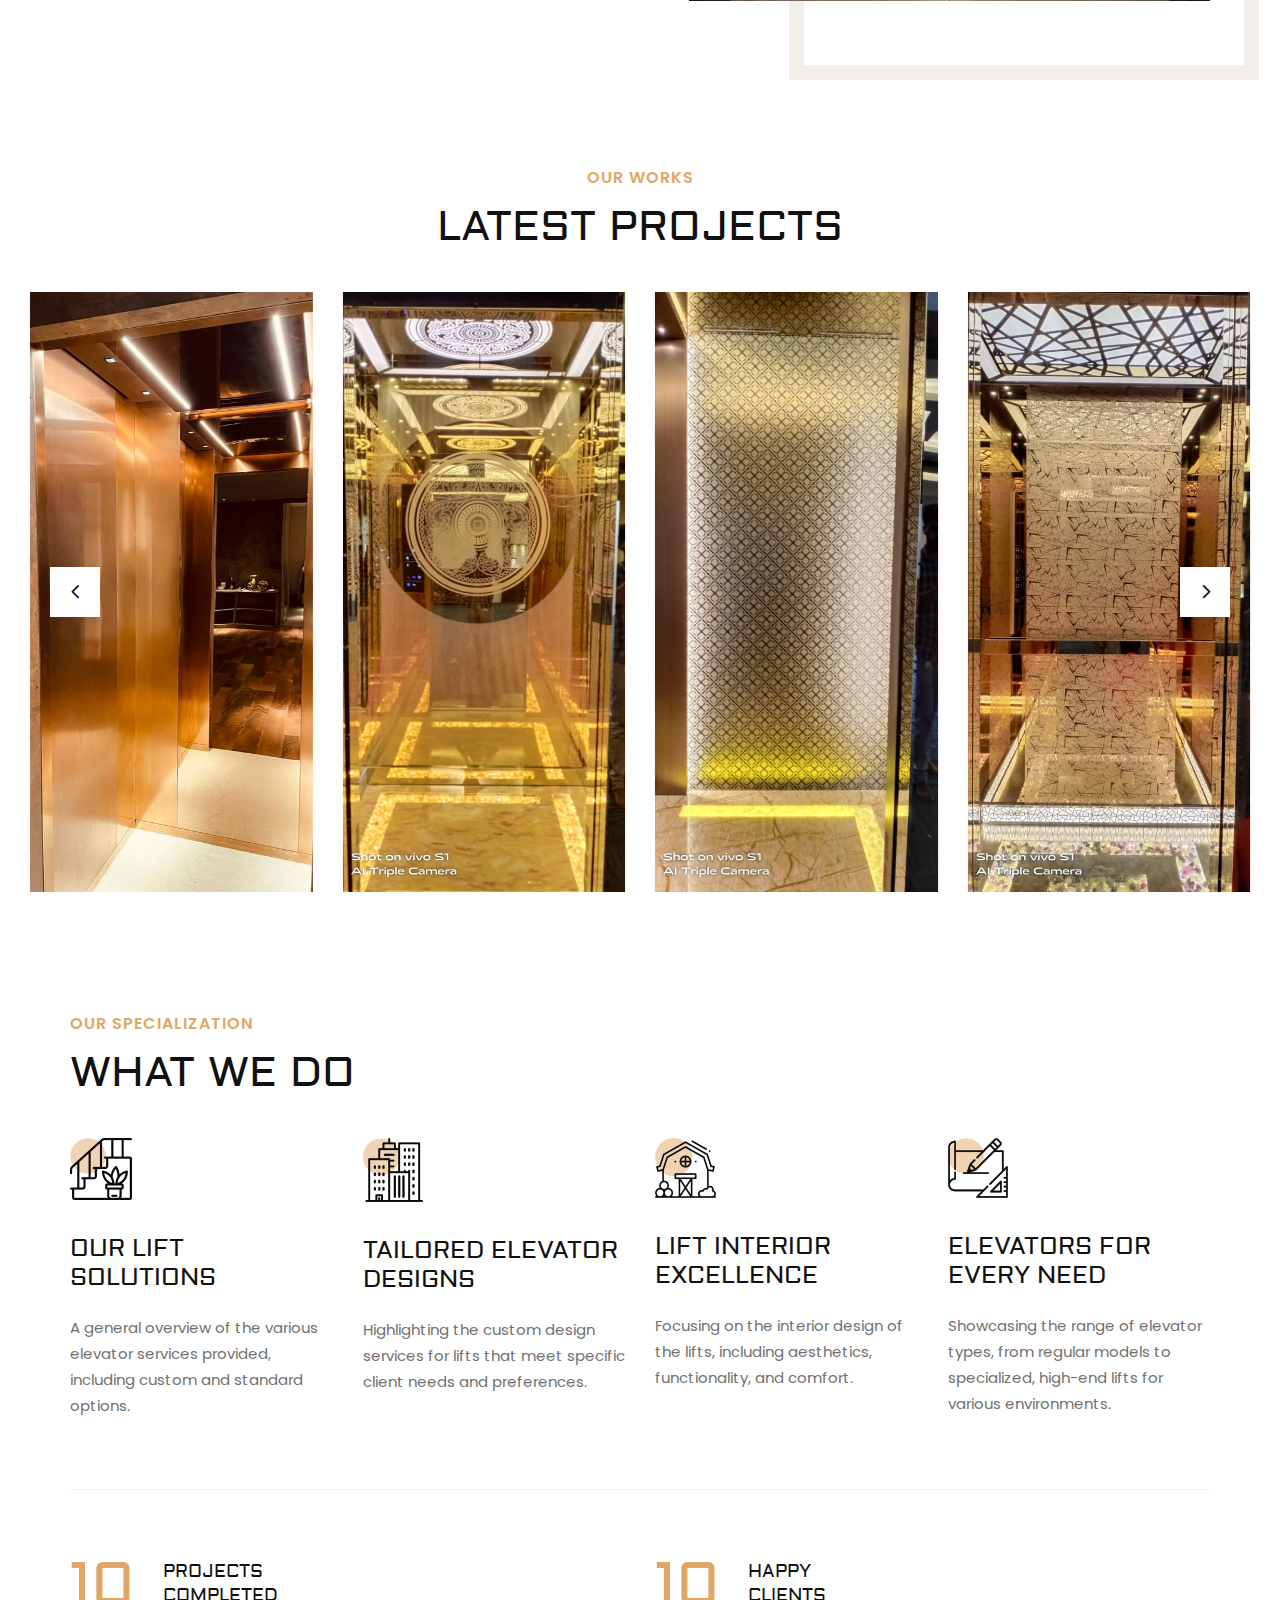
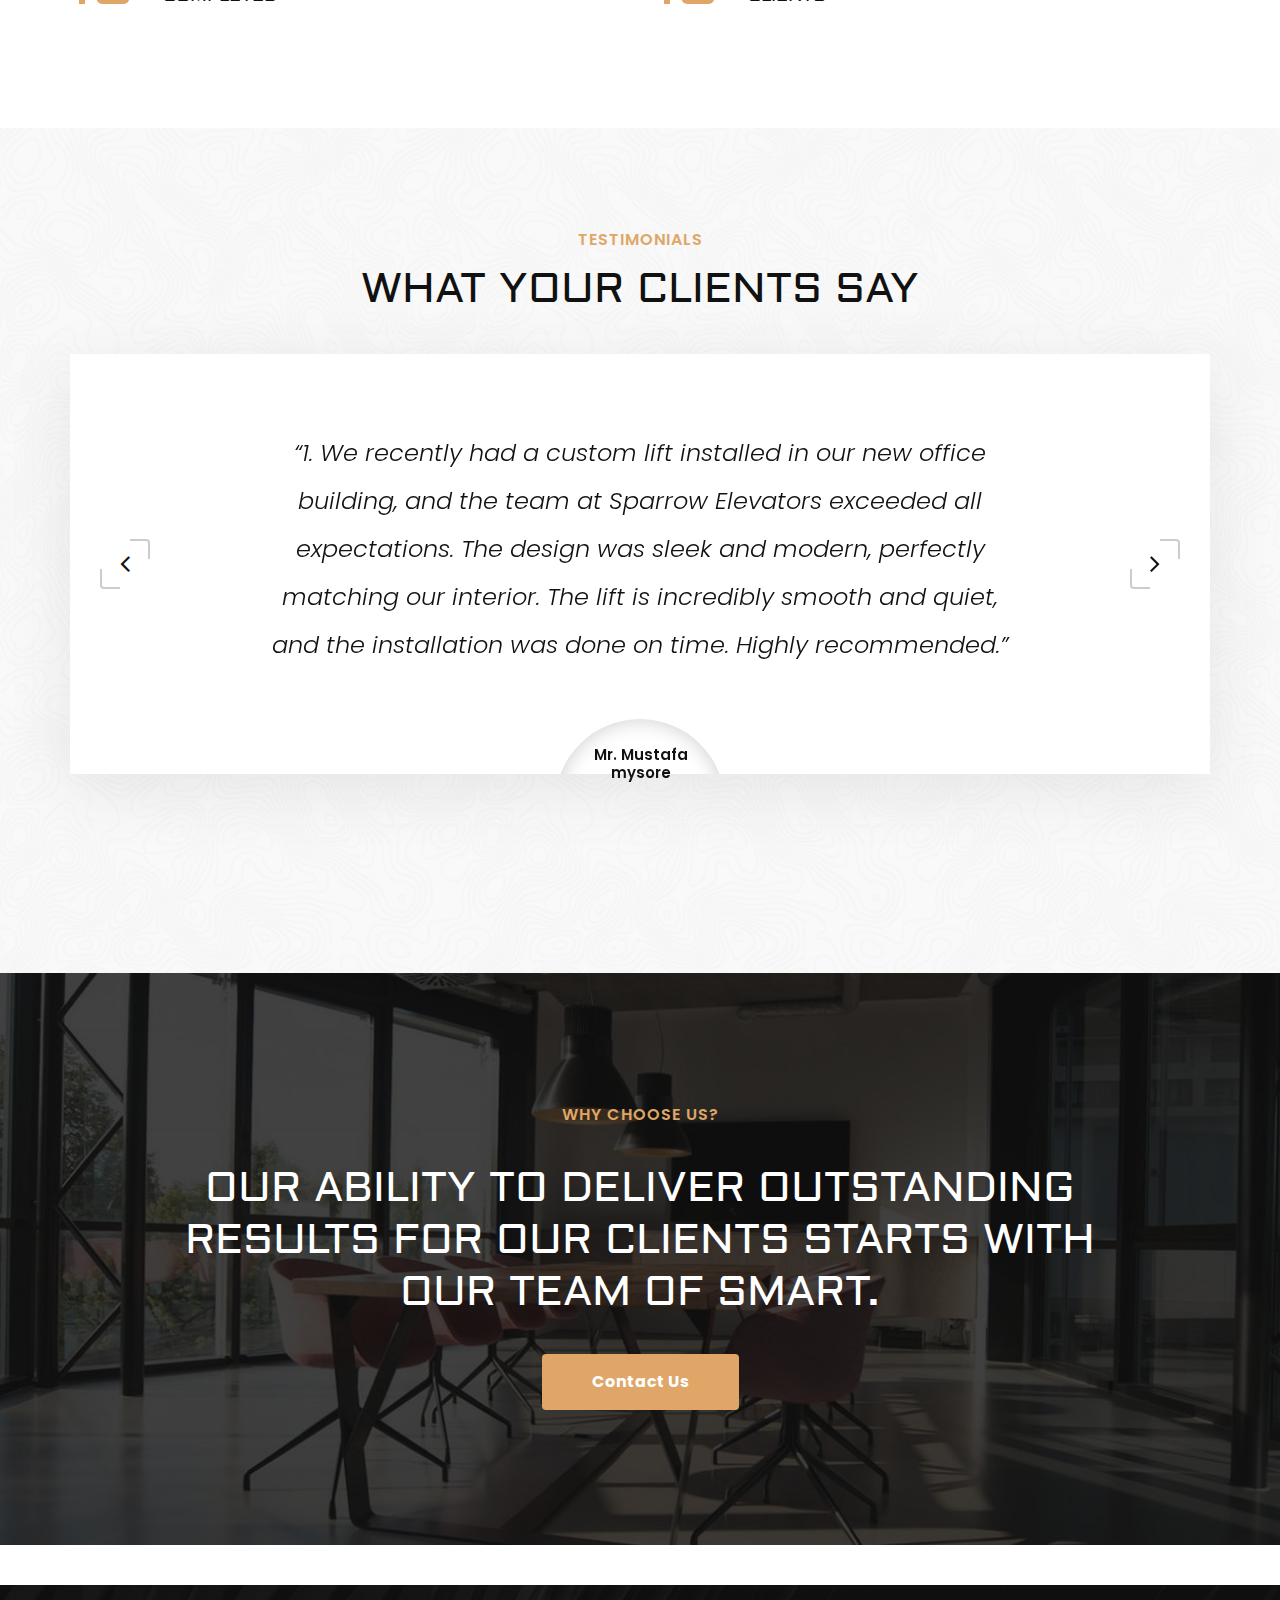
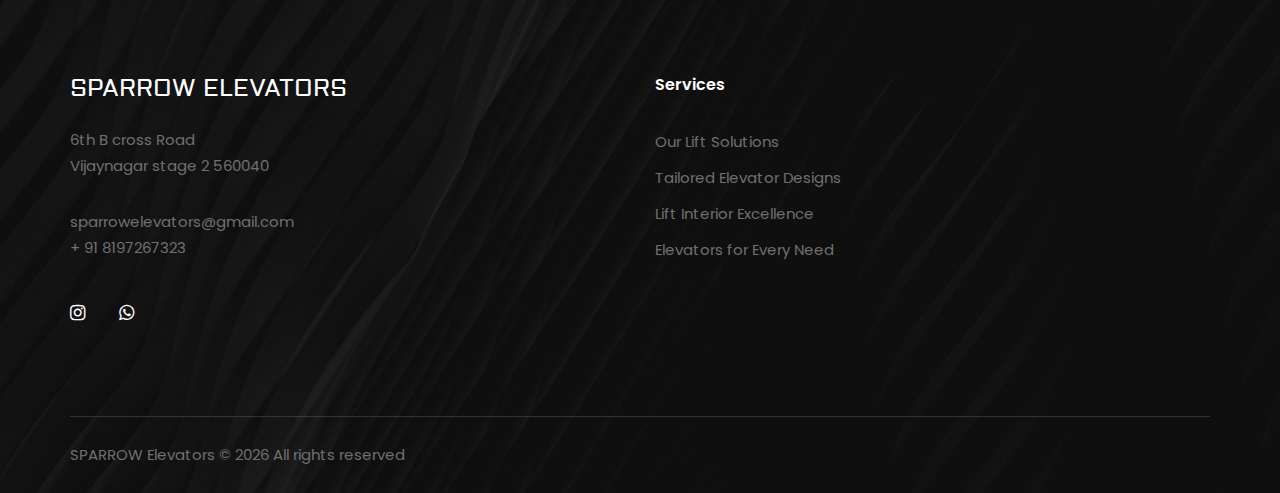
==== commit 36379de0: "Final Changes" ====
--- a/index.html
+++ b/index.html
@@ -78,7 +78,7 @@
                 <div class="col-lg-3">
                     <div class="header__widget">
                         <span>Call us for any questions</span>
-                        <h4>+ 91 9400610955</h4>
+                        <h4>+ 91 8197267323</h4>
                     </div>
                 </div>
             </div>
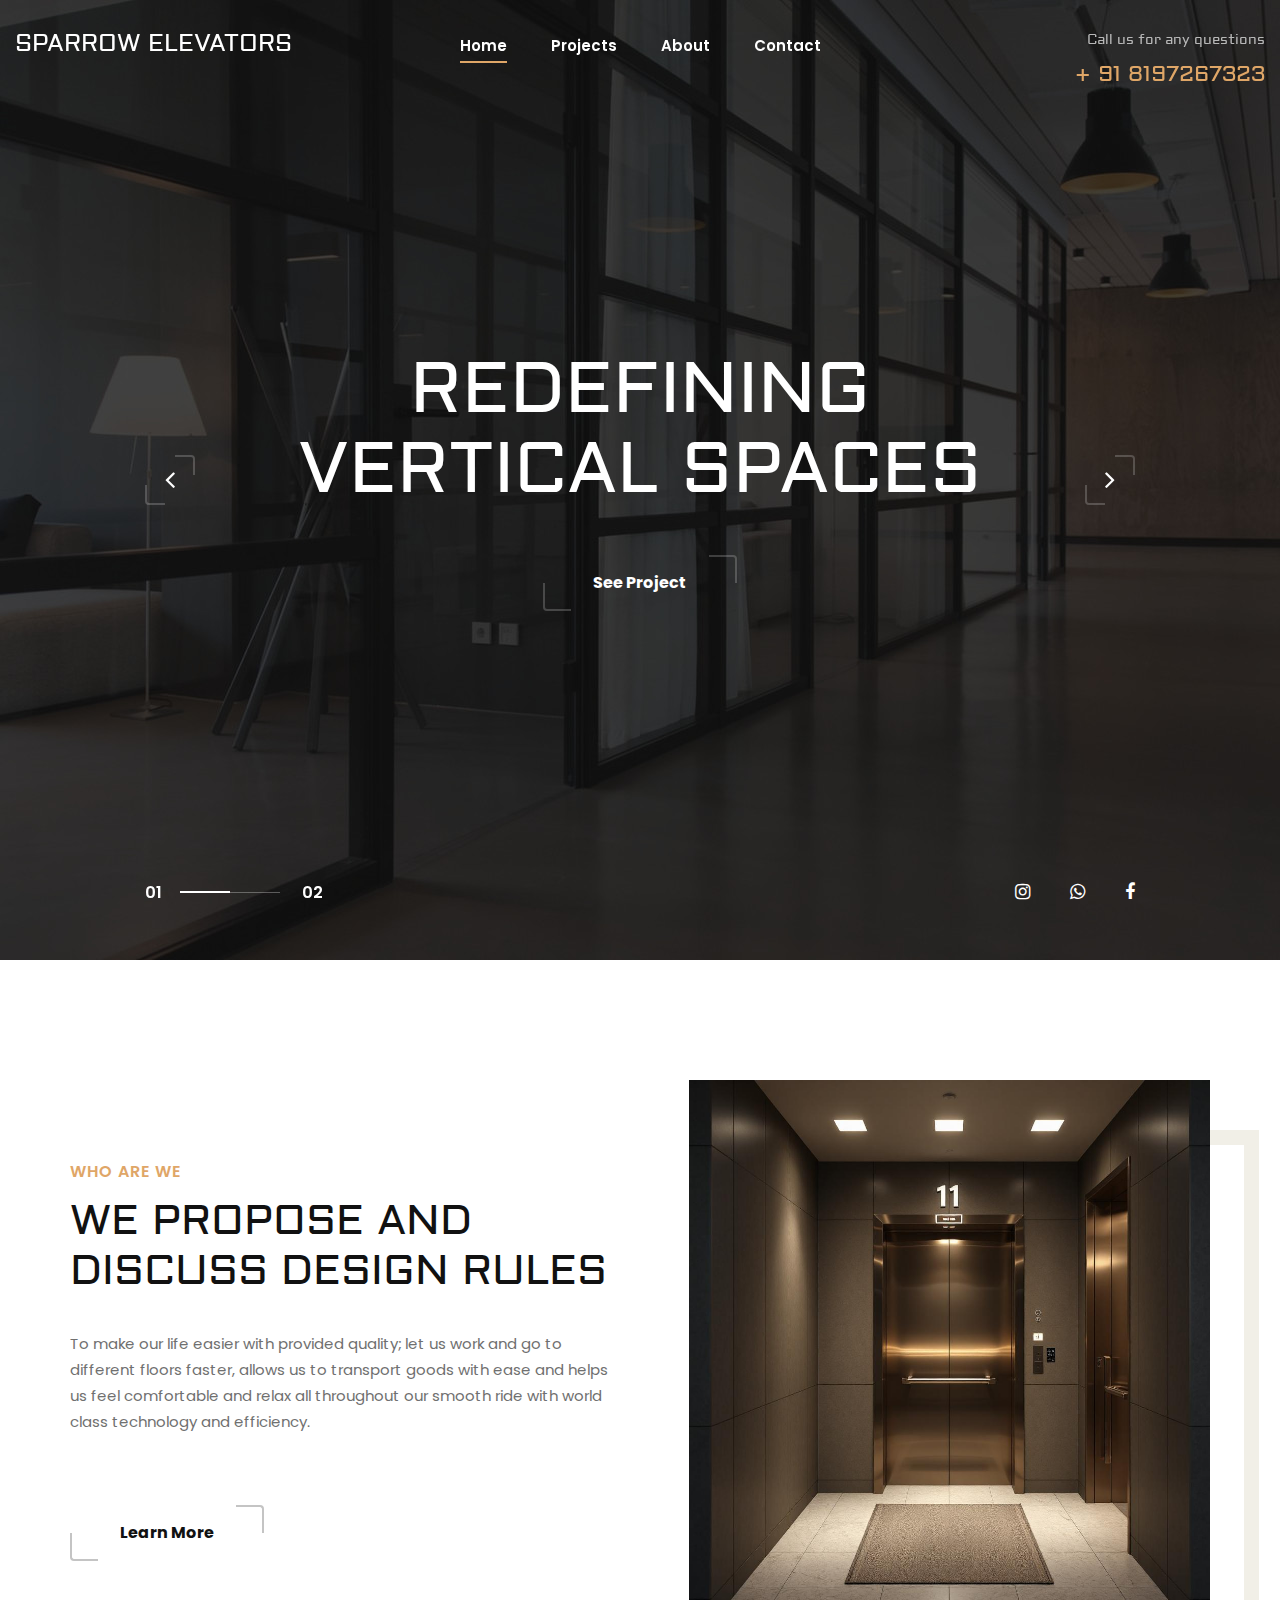
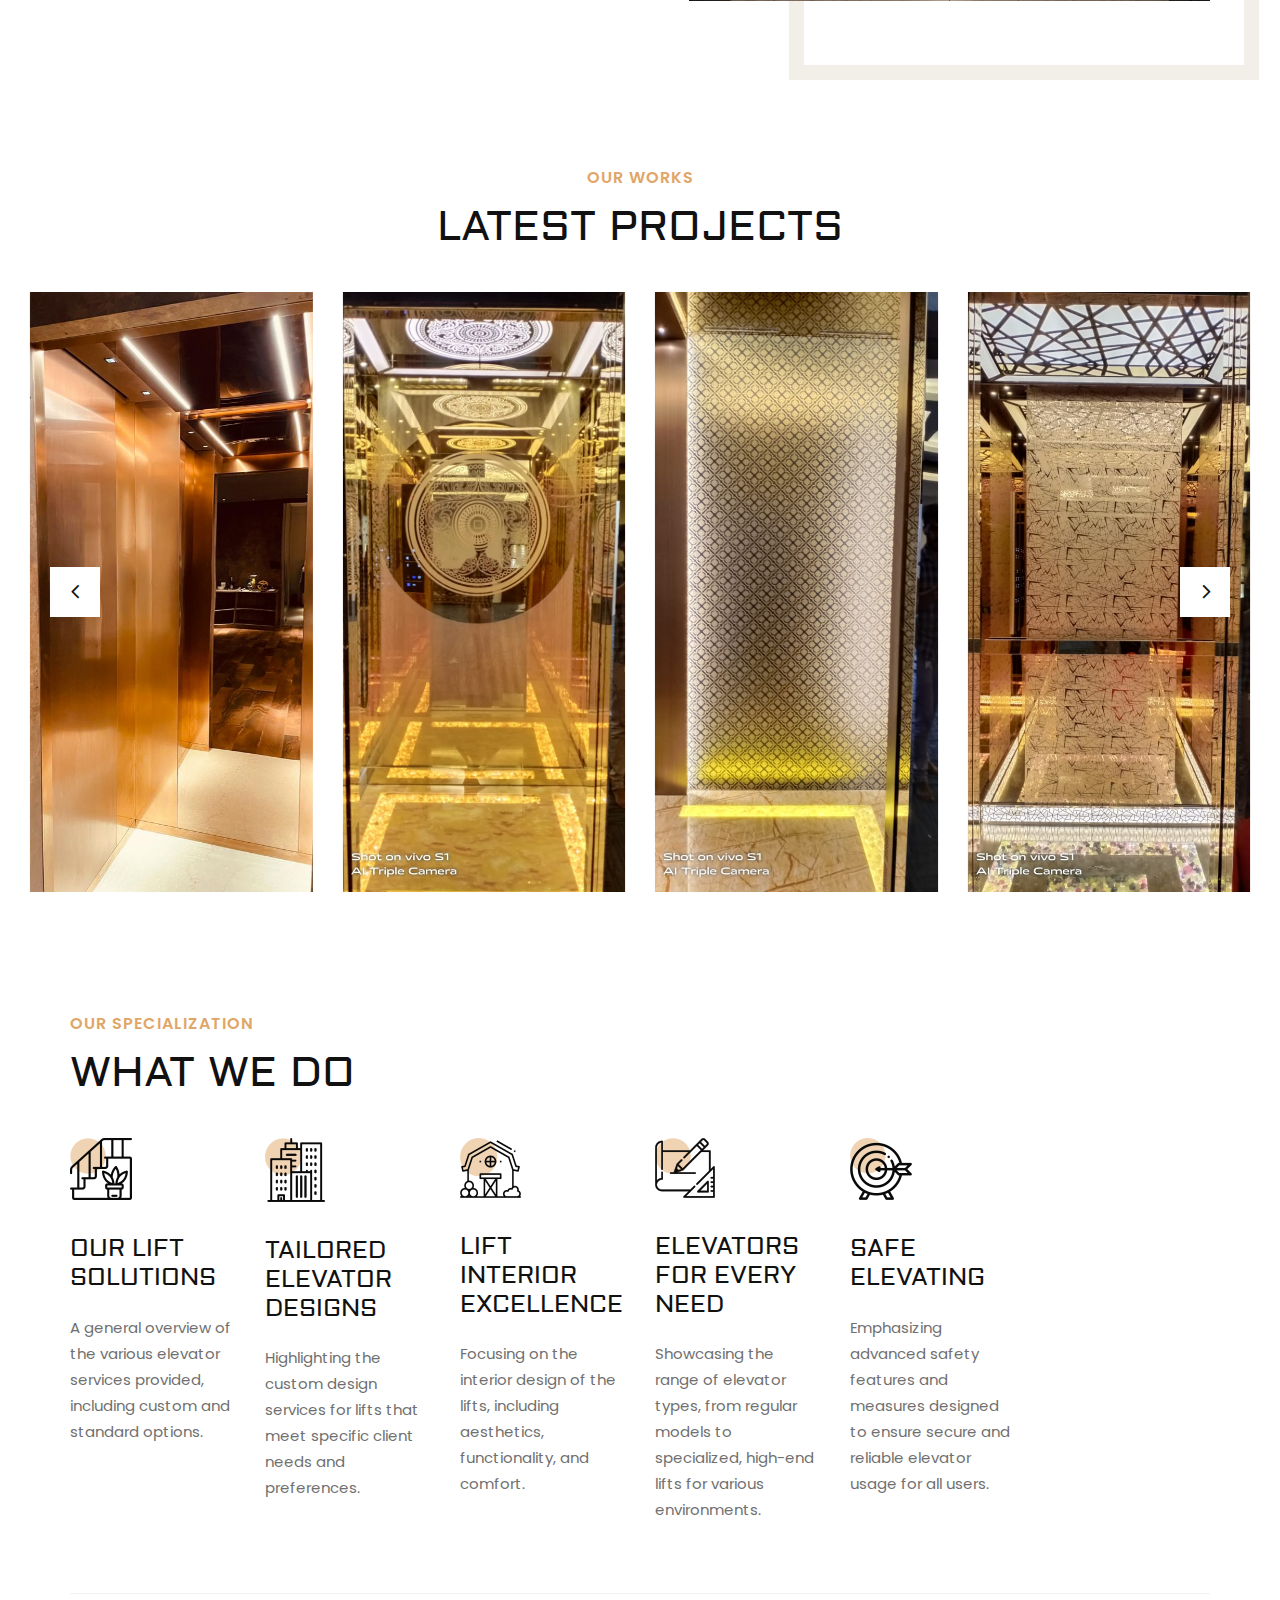
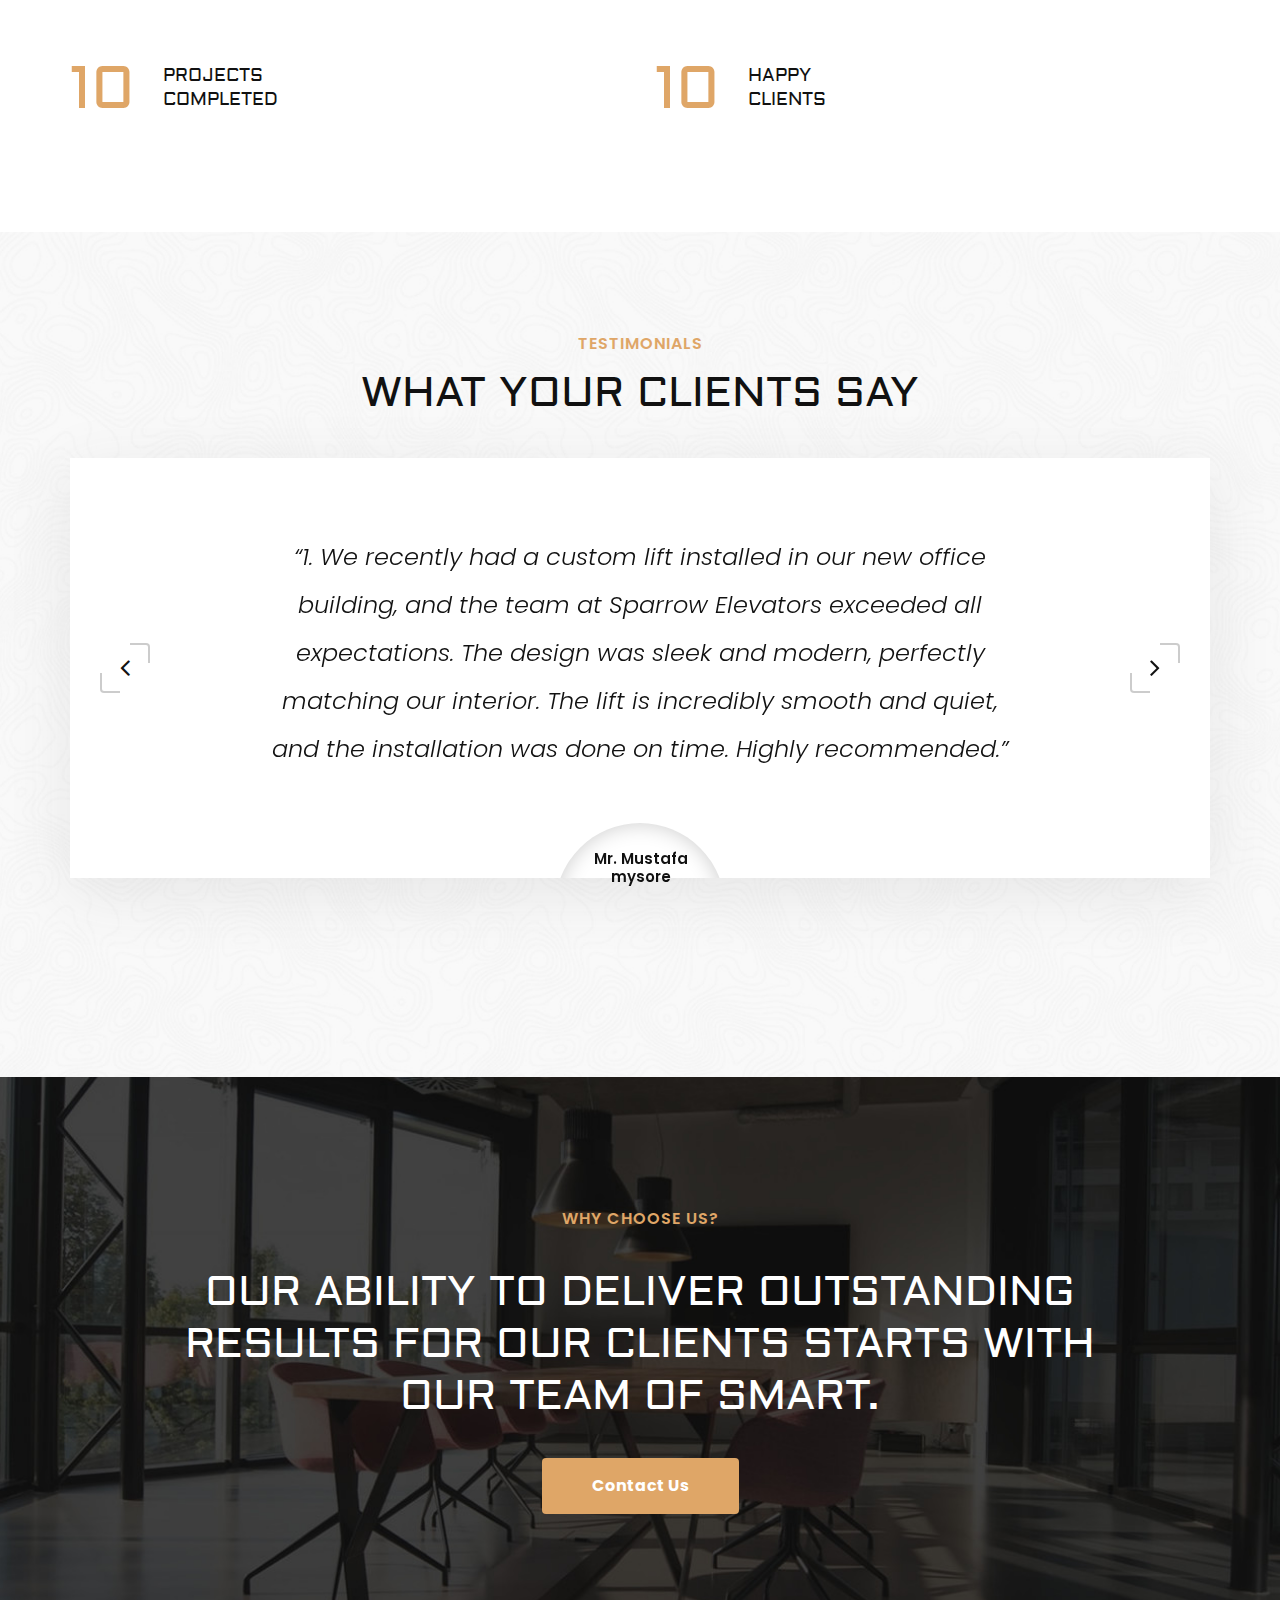
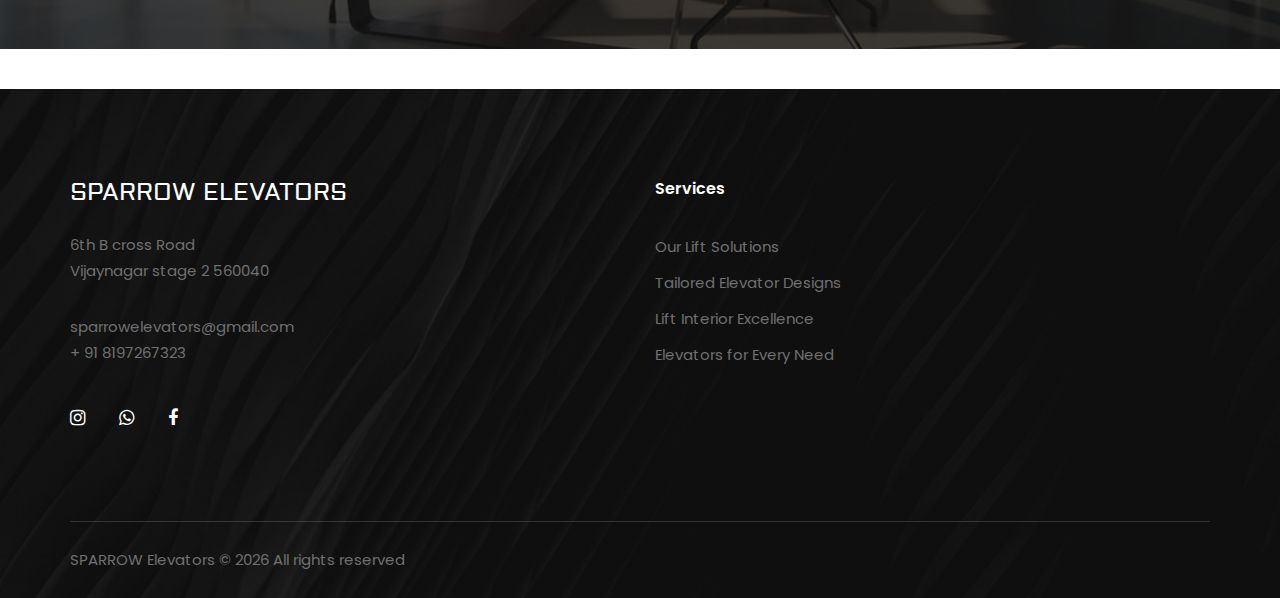
==== commit e51eb0b7: "Final changes" ====
--- a/index.html
+++ b/index.html
@@ -99,6 +99,8 @@
 
                         <a href="https://www.instagram.com/sparrowelevators"><i class="fa fa-instagram"></i></a>
                         <a href="https://wa.me/8197267323"><i class="fa fa-whatsapp"></i></a>
+                        <a href="https://www.facebook.com/profile.php?id=100071473728211&mibextid=ZbWKwL"><i
+                                class="fa fa-facebook"></i></a>
                     </div>
                 </div>
             </div>
@@ -111,6 +113,8 @@
 
                         <a href="https://www.instagram.com/sparrowelevators"><i class="fa fa-instagram"></i></a>
                         <a href="https://wa.me/8197267323"><i class="fa fa-whatsapp"></i></a>
+                        <a href="https://www.facebook.com/profile.php?id=100071473728211&mibextid=ZbWKwL"><i
+                                class="fa fa-facebook"></i></a>
                     </div>
                 </div>
             </div>
@@ -225,7 +229,7 @@
                 </div>
             </div>
             <div class="row">
-                <div class="col-lg-3 col-md-6 col-sm-6">
+                <div class="col-lg-2 col-md-3 col-sm-4">
                     <div class="services__item">
                         <img src="img/services/services-1.png" alt="">
                         <h4>Our Lift Solutions</h4>
@@ -233,7 +237,7 @@
                             options.</p>
                     </div>
                 </div>
-                <div class="col-lg-3 col-md-6 col-sm-6">
+                <div class="col-lg-2 col-md-3 col-sm-4">
                     <div class="services__item">
                         <img src="img/services/services-2.png" alt="">
                         <h4>Tailored Elevator Designs</h4>
@@ -241,7 +245,7 @@
                             preferences.</p>
                     </div>
                 </div>
-                <div class="col-lg-3 col-md-6 col-sm-6">
+                <div class="col-lg-2 col-md-3 col-sm-4">
                     <div class="services__item">
                         <img src="img/services/services-3.png" alt="">
                         <h4>Lift Interior Excellence</h4>
@@ -249,7 +253,7 @@
                             comfort.</p>
                     </div>
                 </div>
-                <div class="col-lg-3 col-md-6 col-sm-6">
+                <div class="col-lg-2 col-md-3 col-sm-4">
                     <div class="services__item">
                         <img src="img/services/services-4.png" alt="">
                         <h4>Elevators for Every Need</h4>
@@ -257,7 +261,16 @@
                             for various environments.</p>
                     </div>
                 </div>
-            </div>
+                <div class="col-lg-2 col-md-3 col-sm-4">
+                    <div class="services__item">
+                        <img src="img/services/services-5.png" alt="">
+                        <h4>Safe Elevating</h4>
+                        <p>Emphasizing advanced safety features and measures designed to ensure secure and reliable
+                            elevator usage for all users.</p>
+                    </div>
+                </div>
+            </div>
+
             <div class="counter__content">
                 <div class="row">
                     <div class="col-lg-6 col-md-6 col-sm-6">
@@ -519,6 +532,8 @@
                         <div class="footer__social">
                             <a href="https://www.instagram.com/sparrowelevators"><i class="fa fa-instagram"></i></a>
                             <a href="https://wa.me/8197267323"><i class="fa fa-whatsapp"></i></a>
+                            <a href="https://www.facebook.com/profile.php?id=100071473728211&mibextid=ZbWKwL"><i
+                                    class="fa fa-facebook"></i></a>
                         </div>
                     </div>
                 </div>
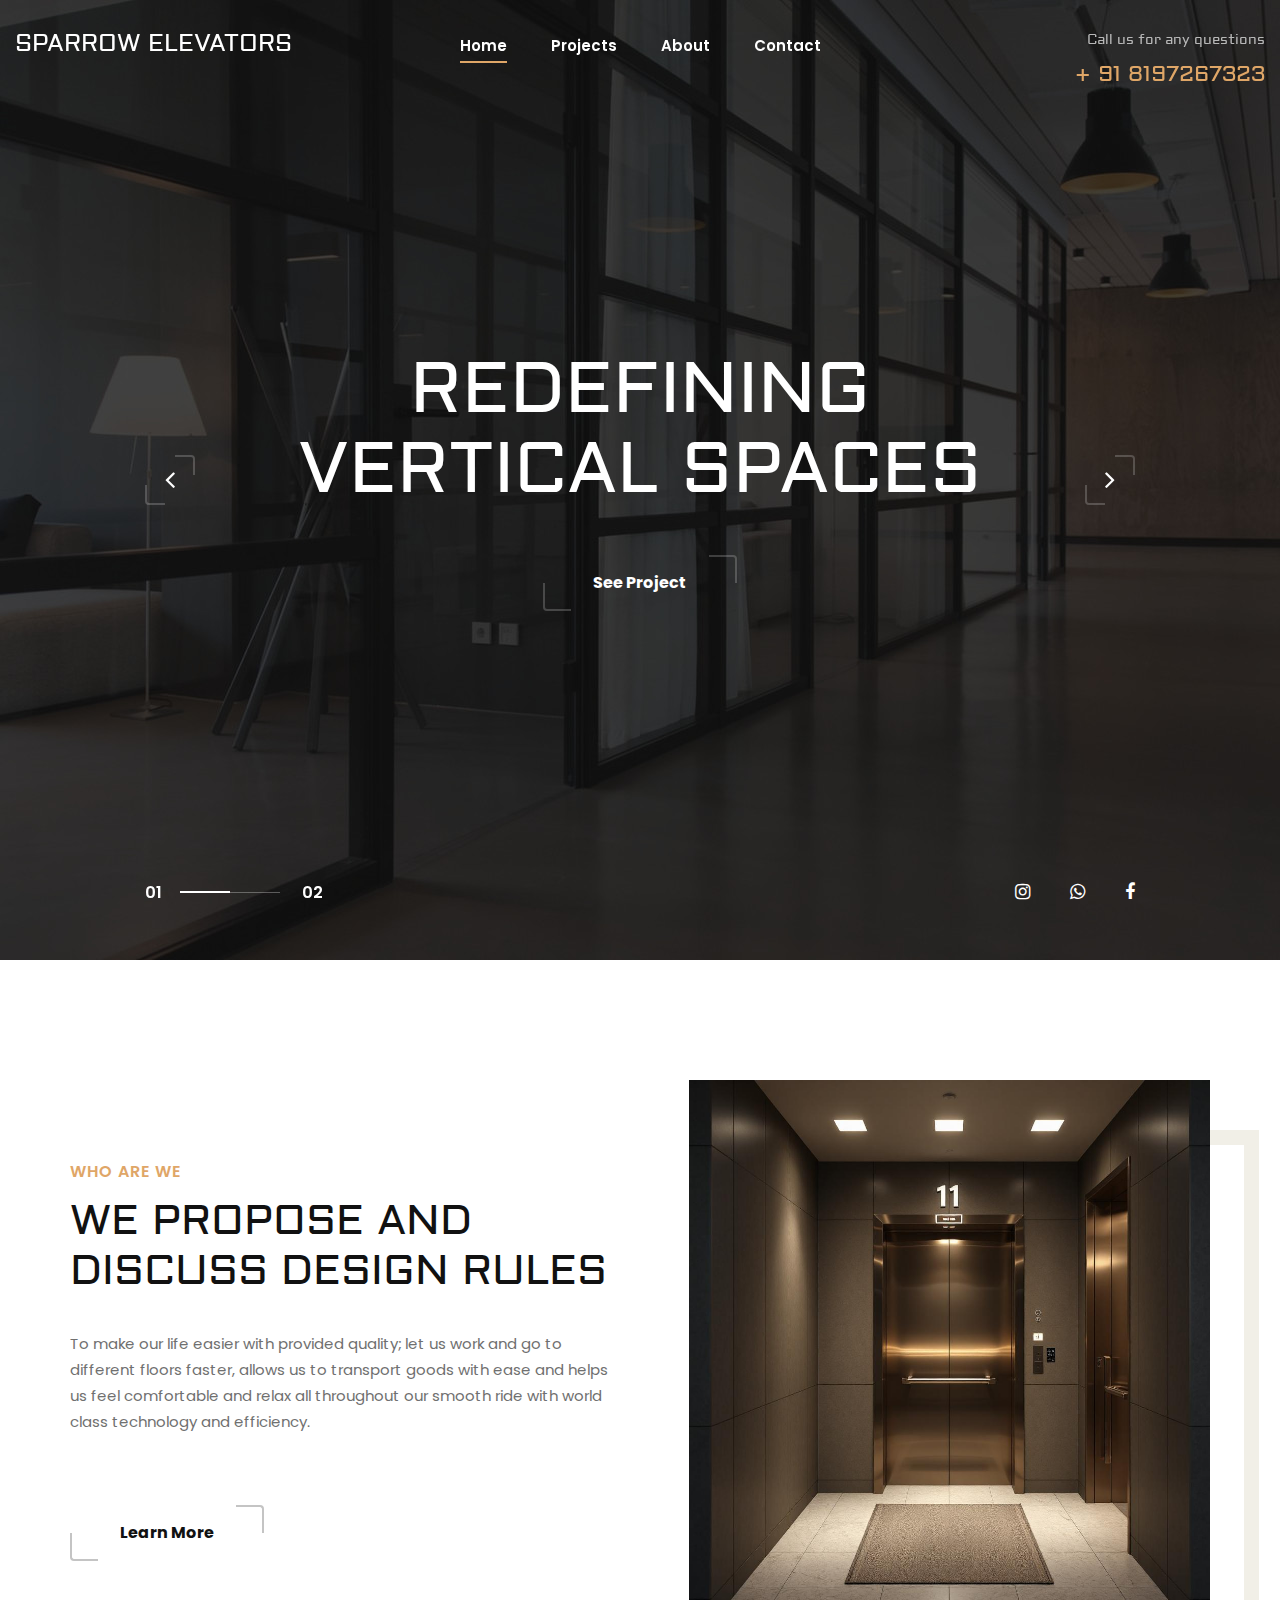
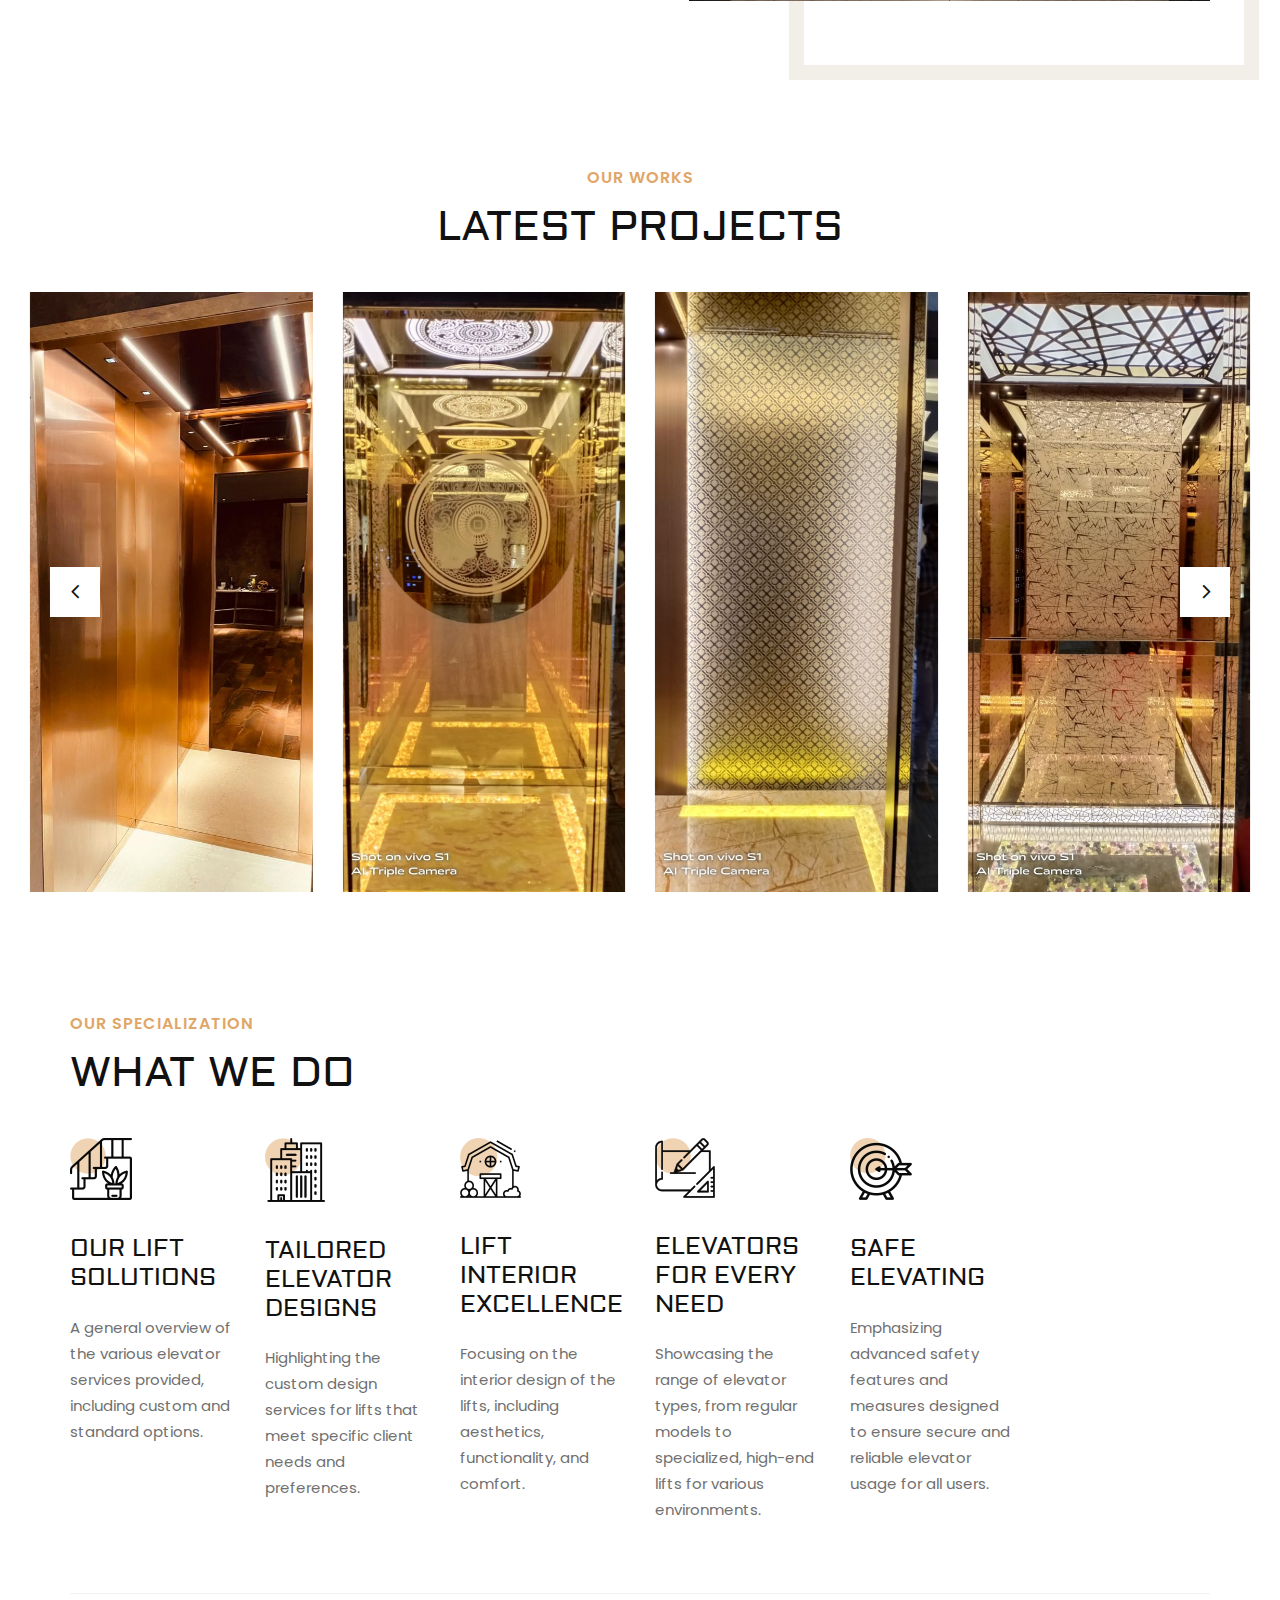
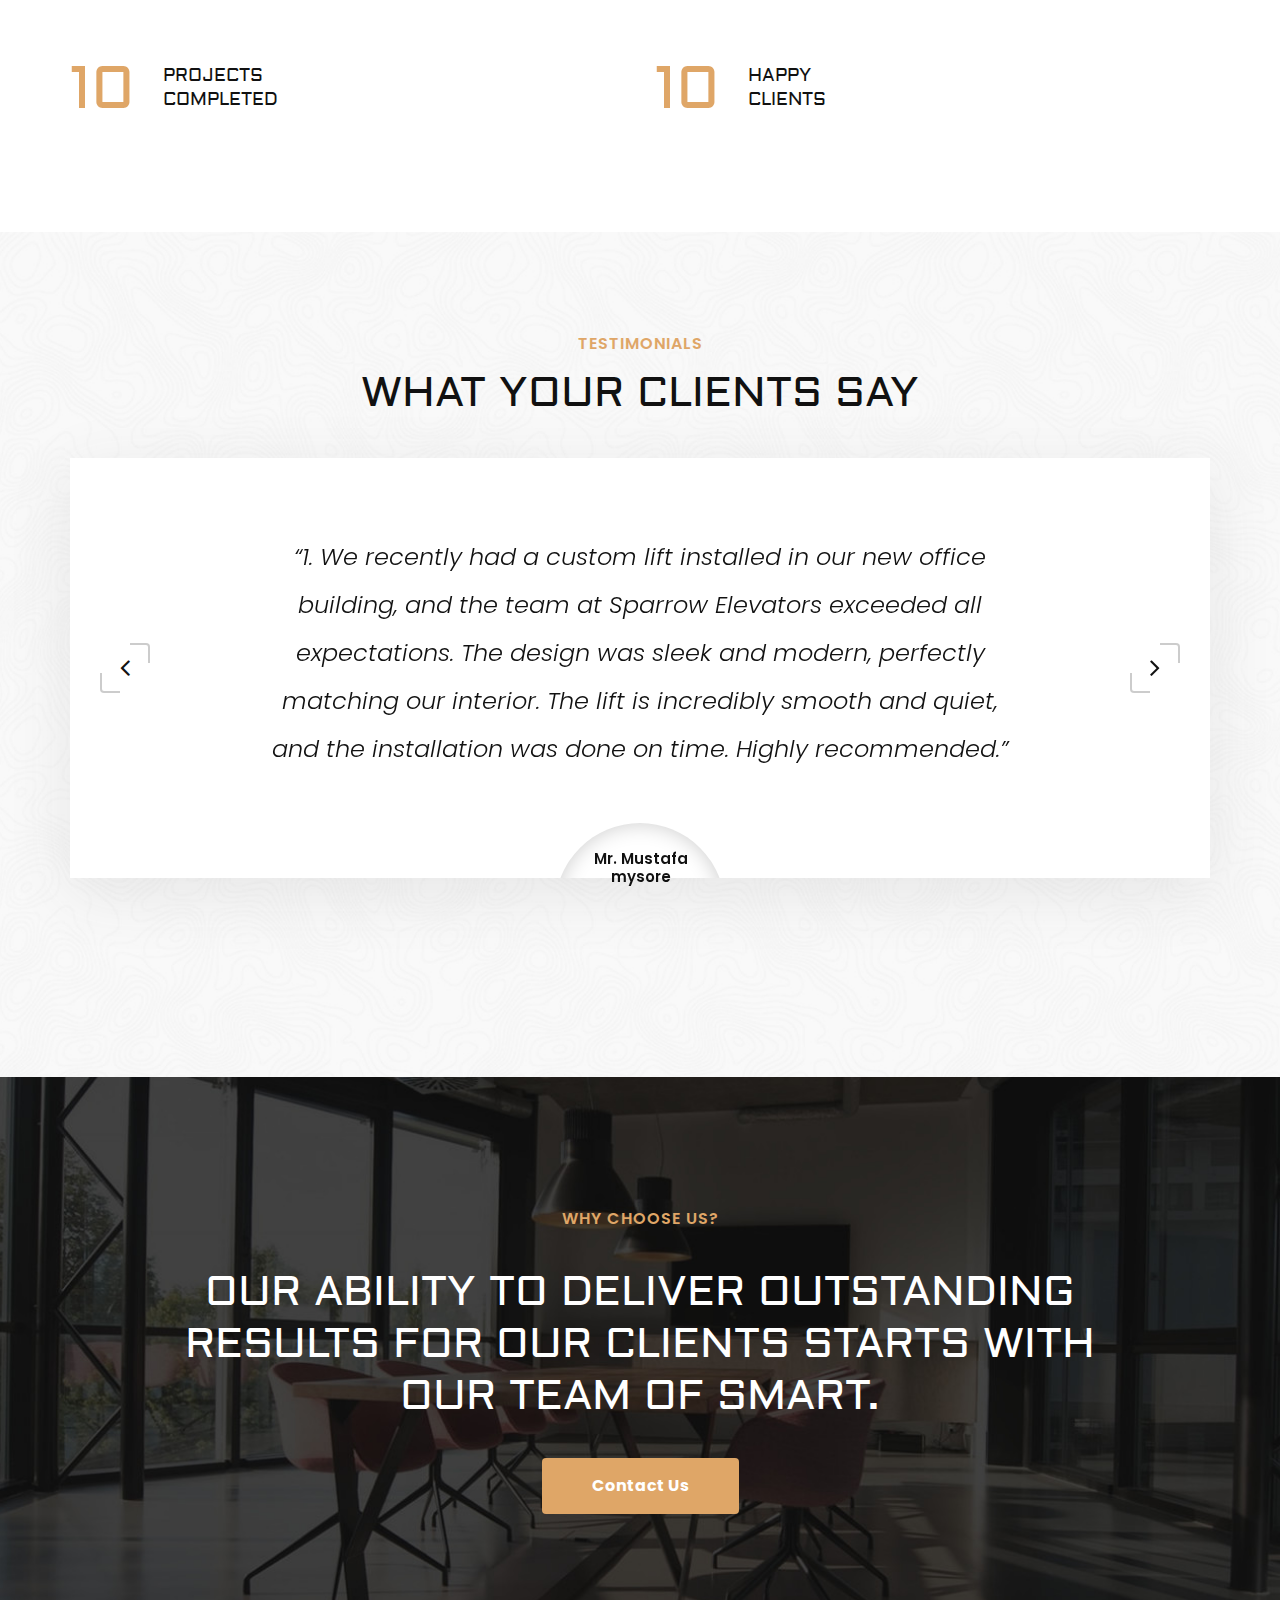
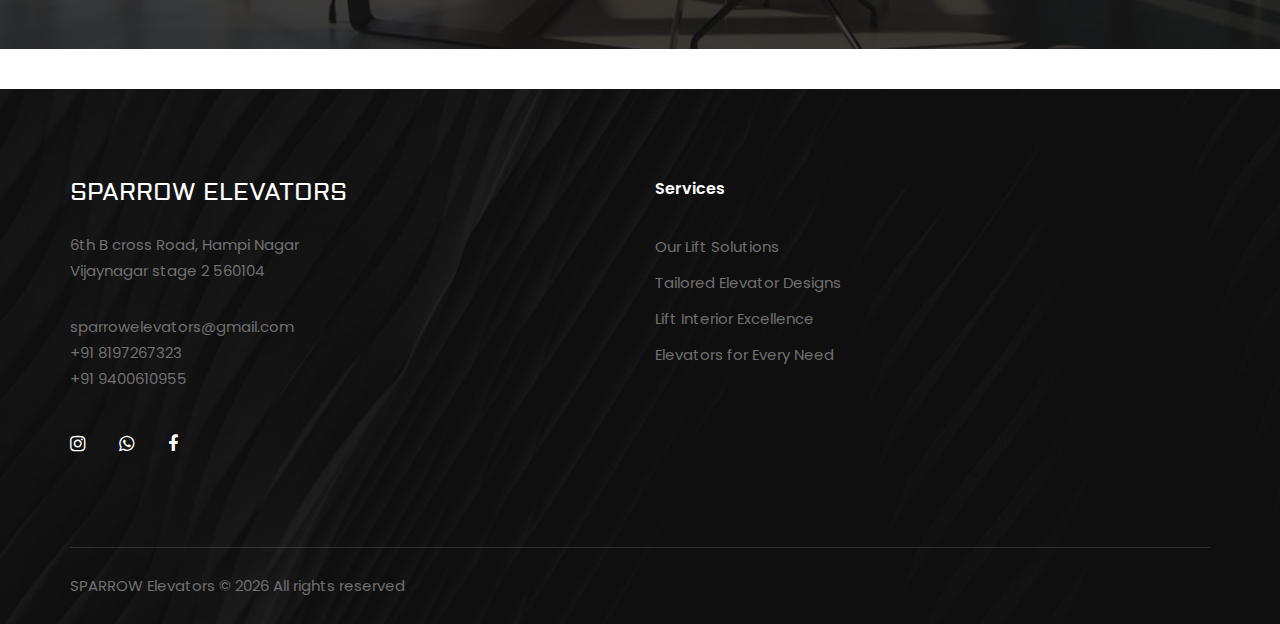
==== commit 10baf4b7: "Project Changes" ====
--- a/index.html
+++ b/index.html
@@ -524,10 +524,11 @@
                             <h4>SPARROW
                                 ELEVATORS</h4>
                         </div>
-                        <p>6th B cross Road<br />Vijaynagar stage 2 560040</p>
+                        <p>6th B cross Road, Hampi Nagar<br />Vijaynagar stage 2 560104</p>
                         <ul>
                             <li>sparrowelevators@gmail.com</li>
-                            <li>+ 91 8197267323</li>
+                            <li>+91 8197267323</li>
+                            <li>+91 9400610955</li>
                         </ul>
                         <div class="footer__social">
                             <a href="https://www.instagram.com/sparrowelevators"><i class="fa fa-instagram"></i></a>
